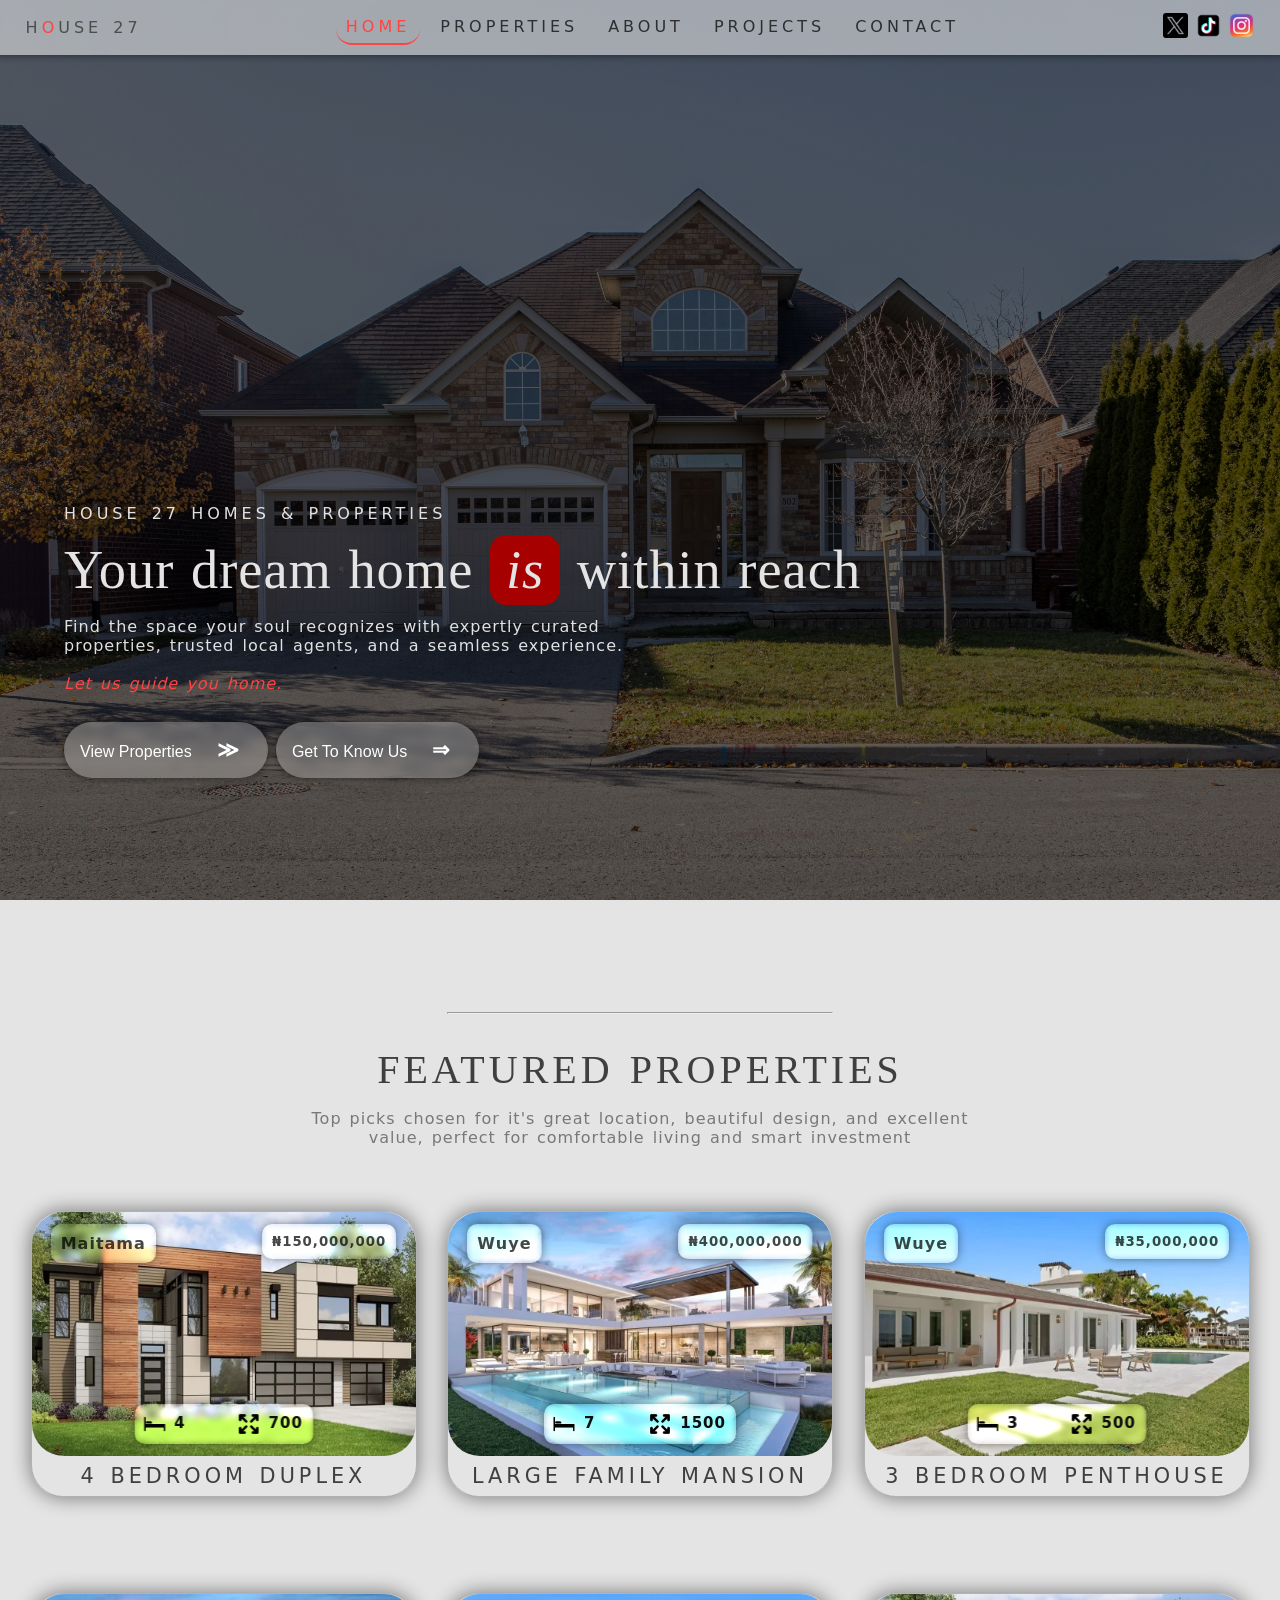
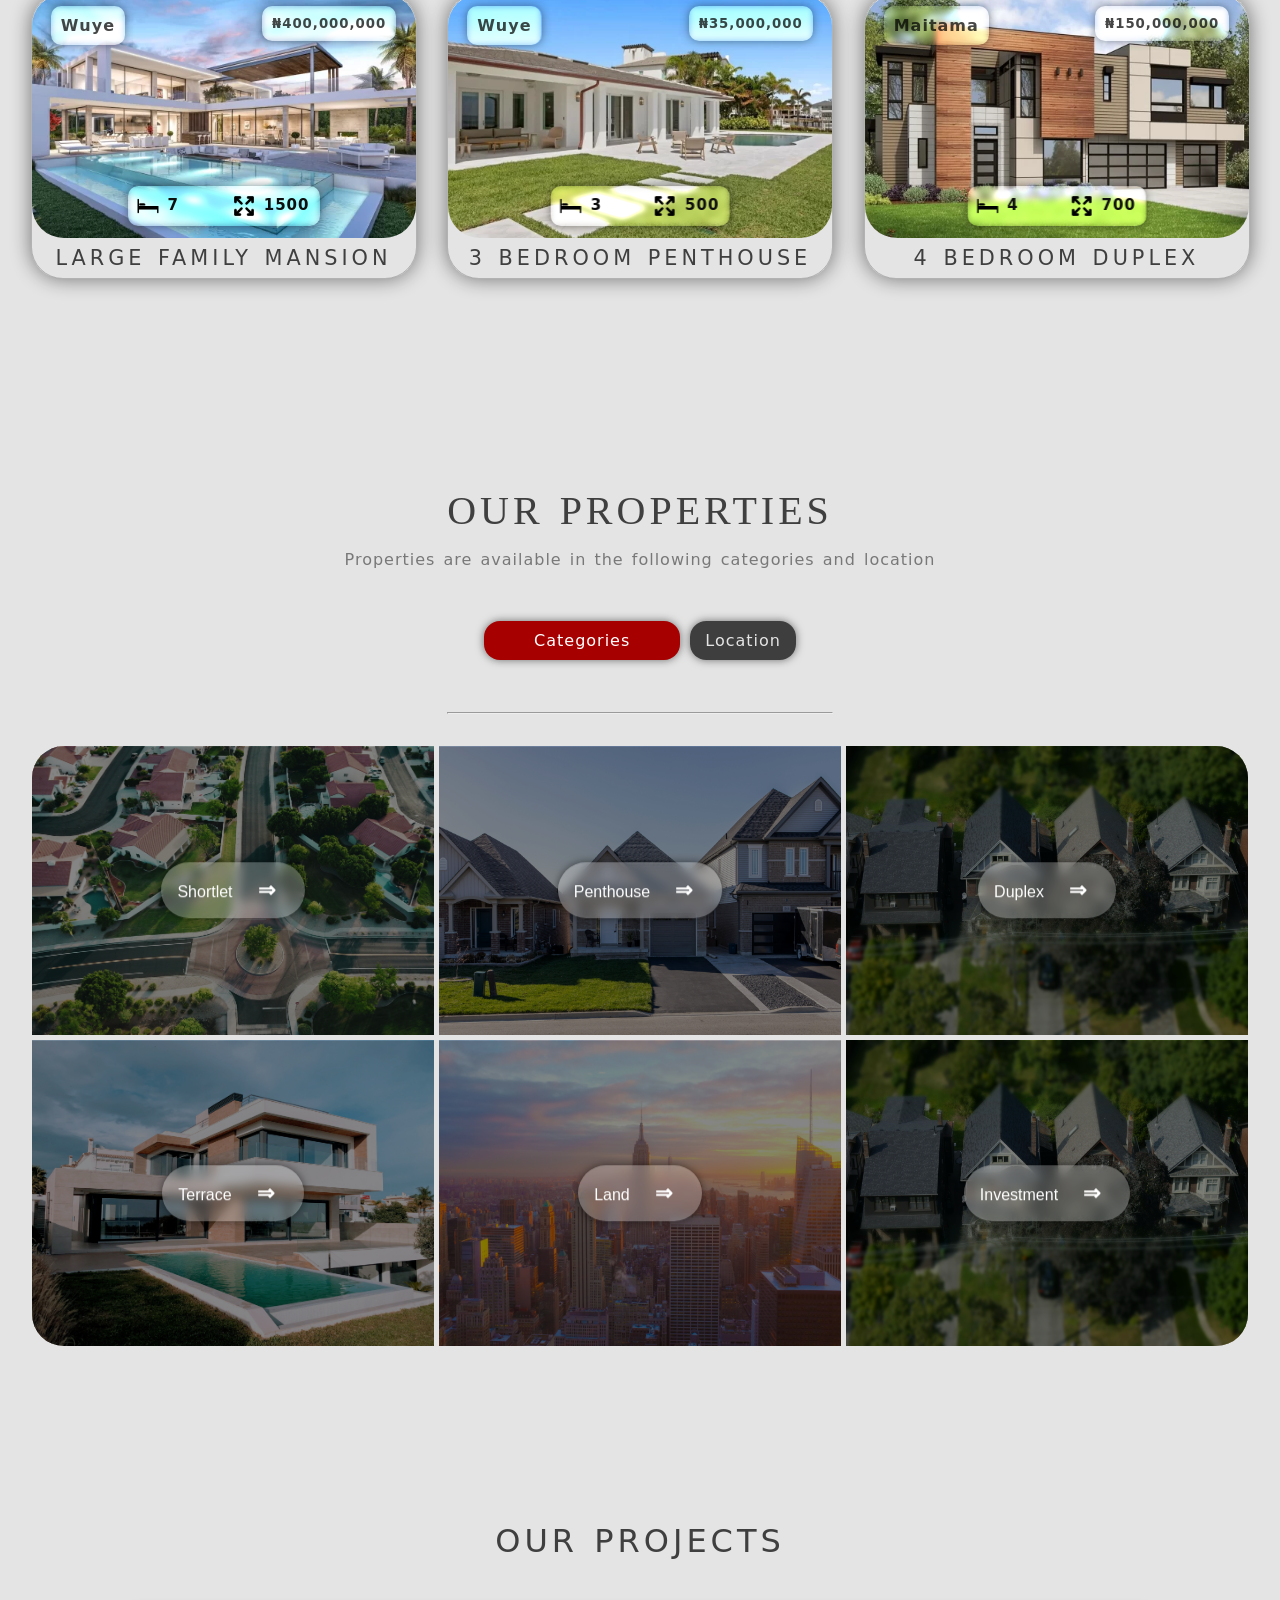
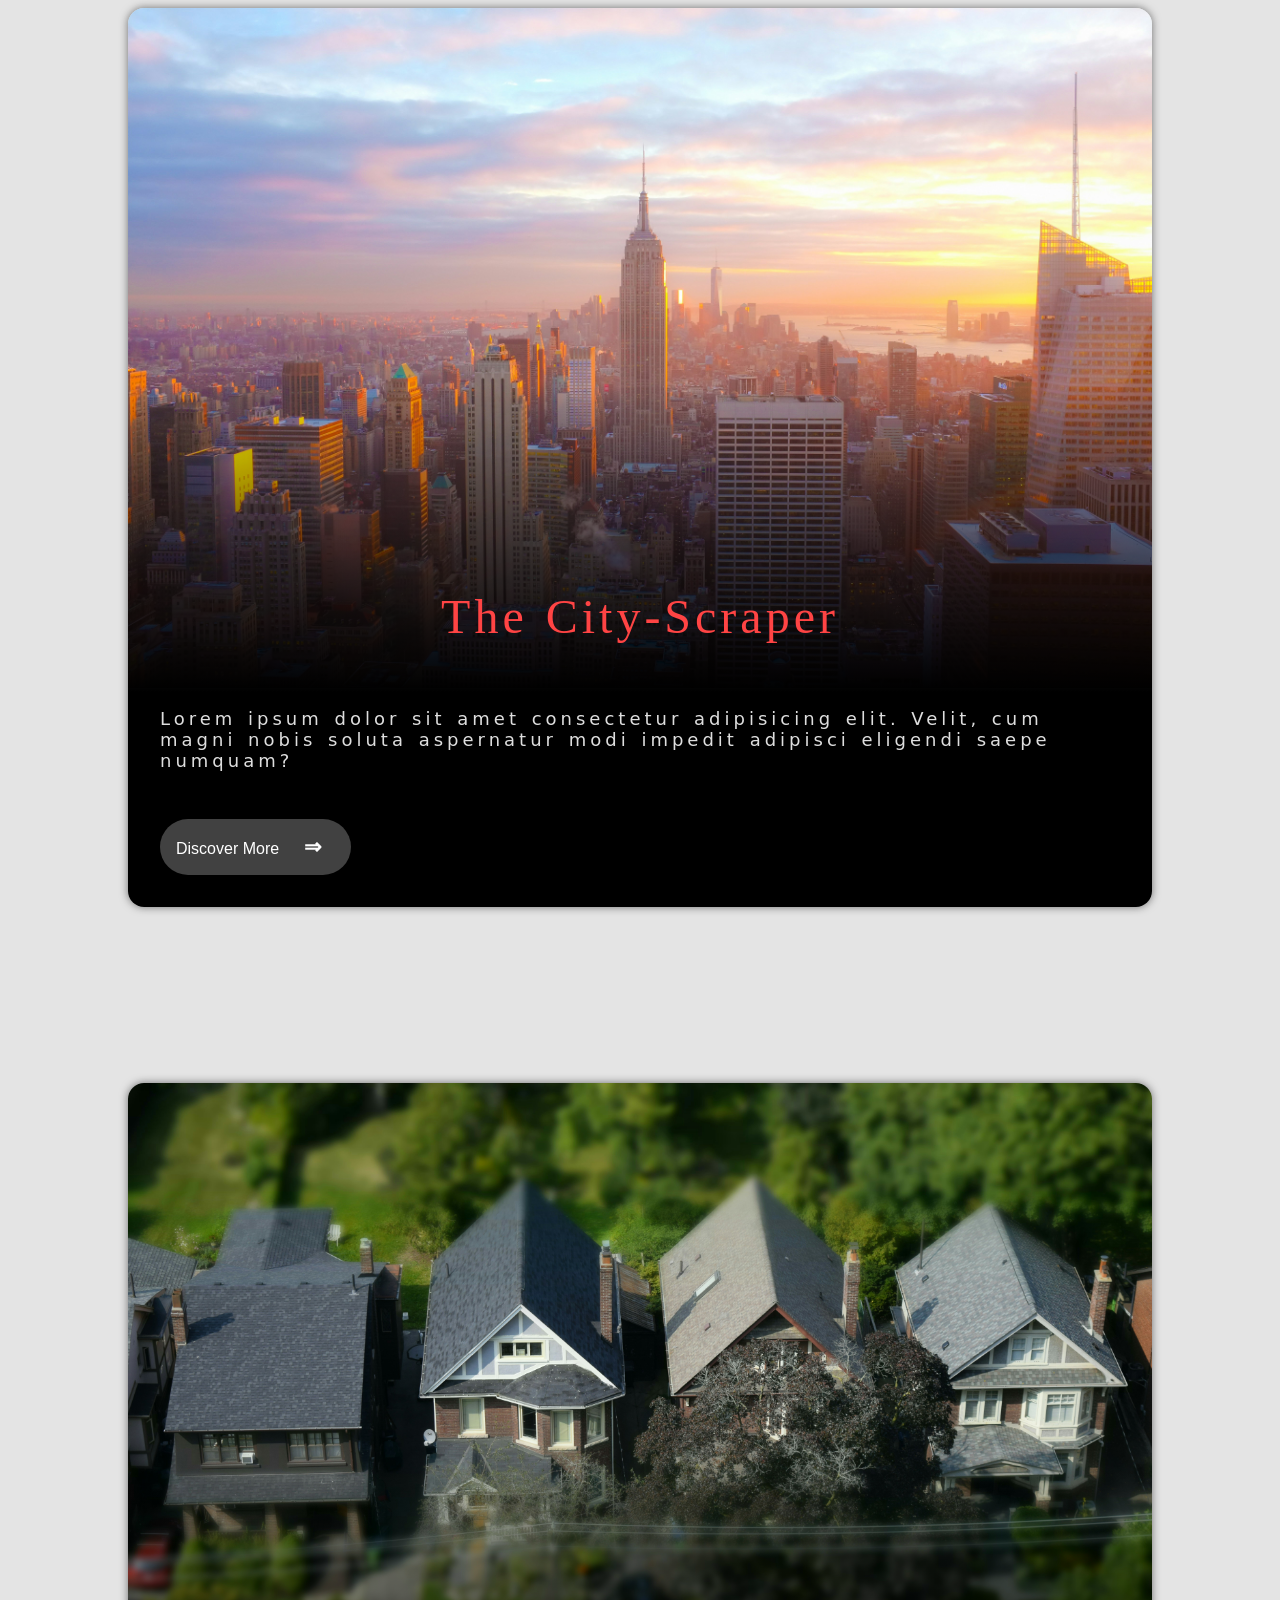
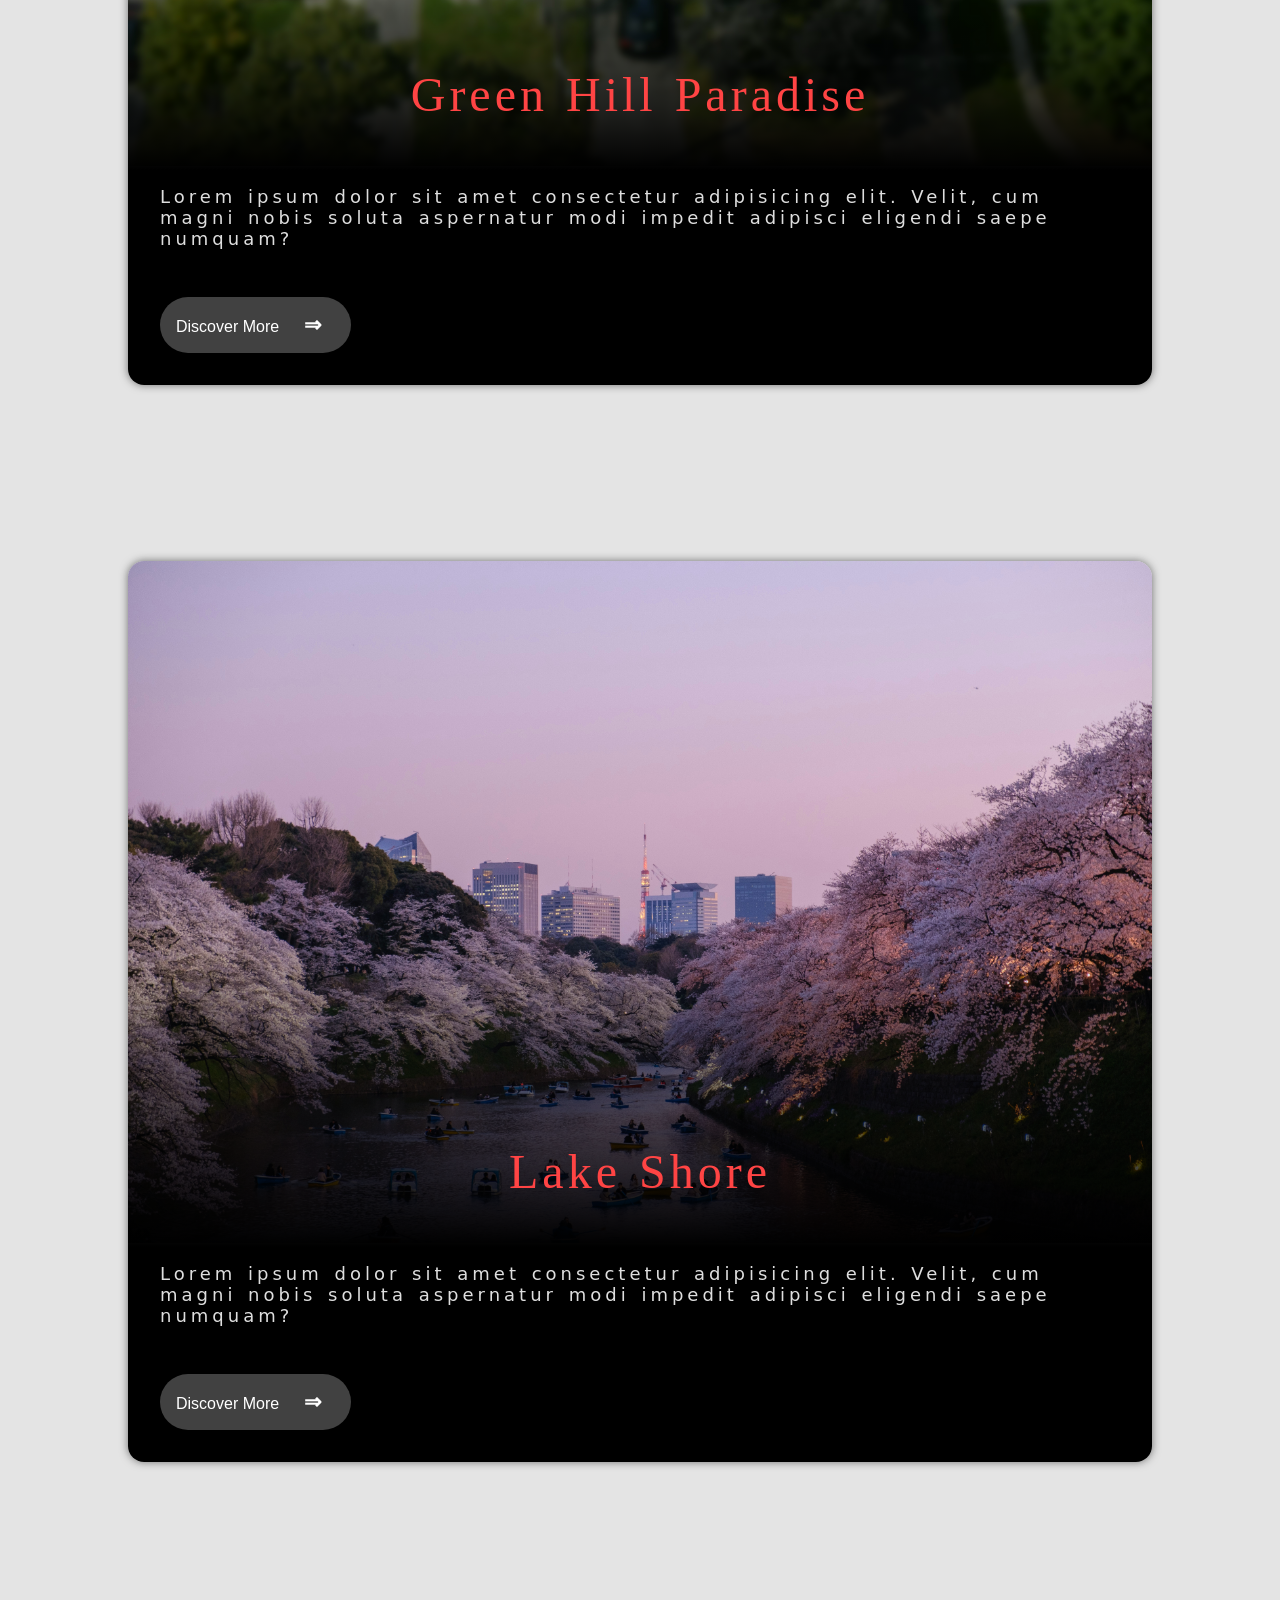
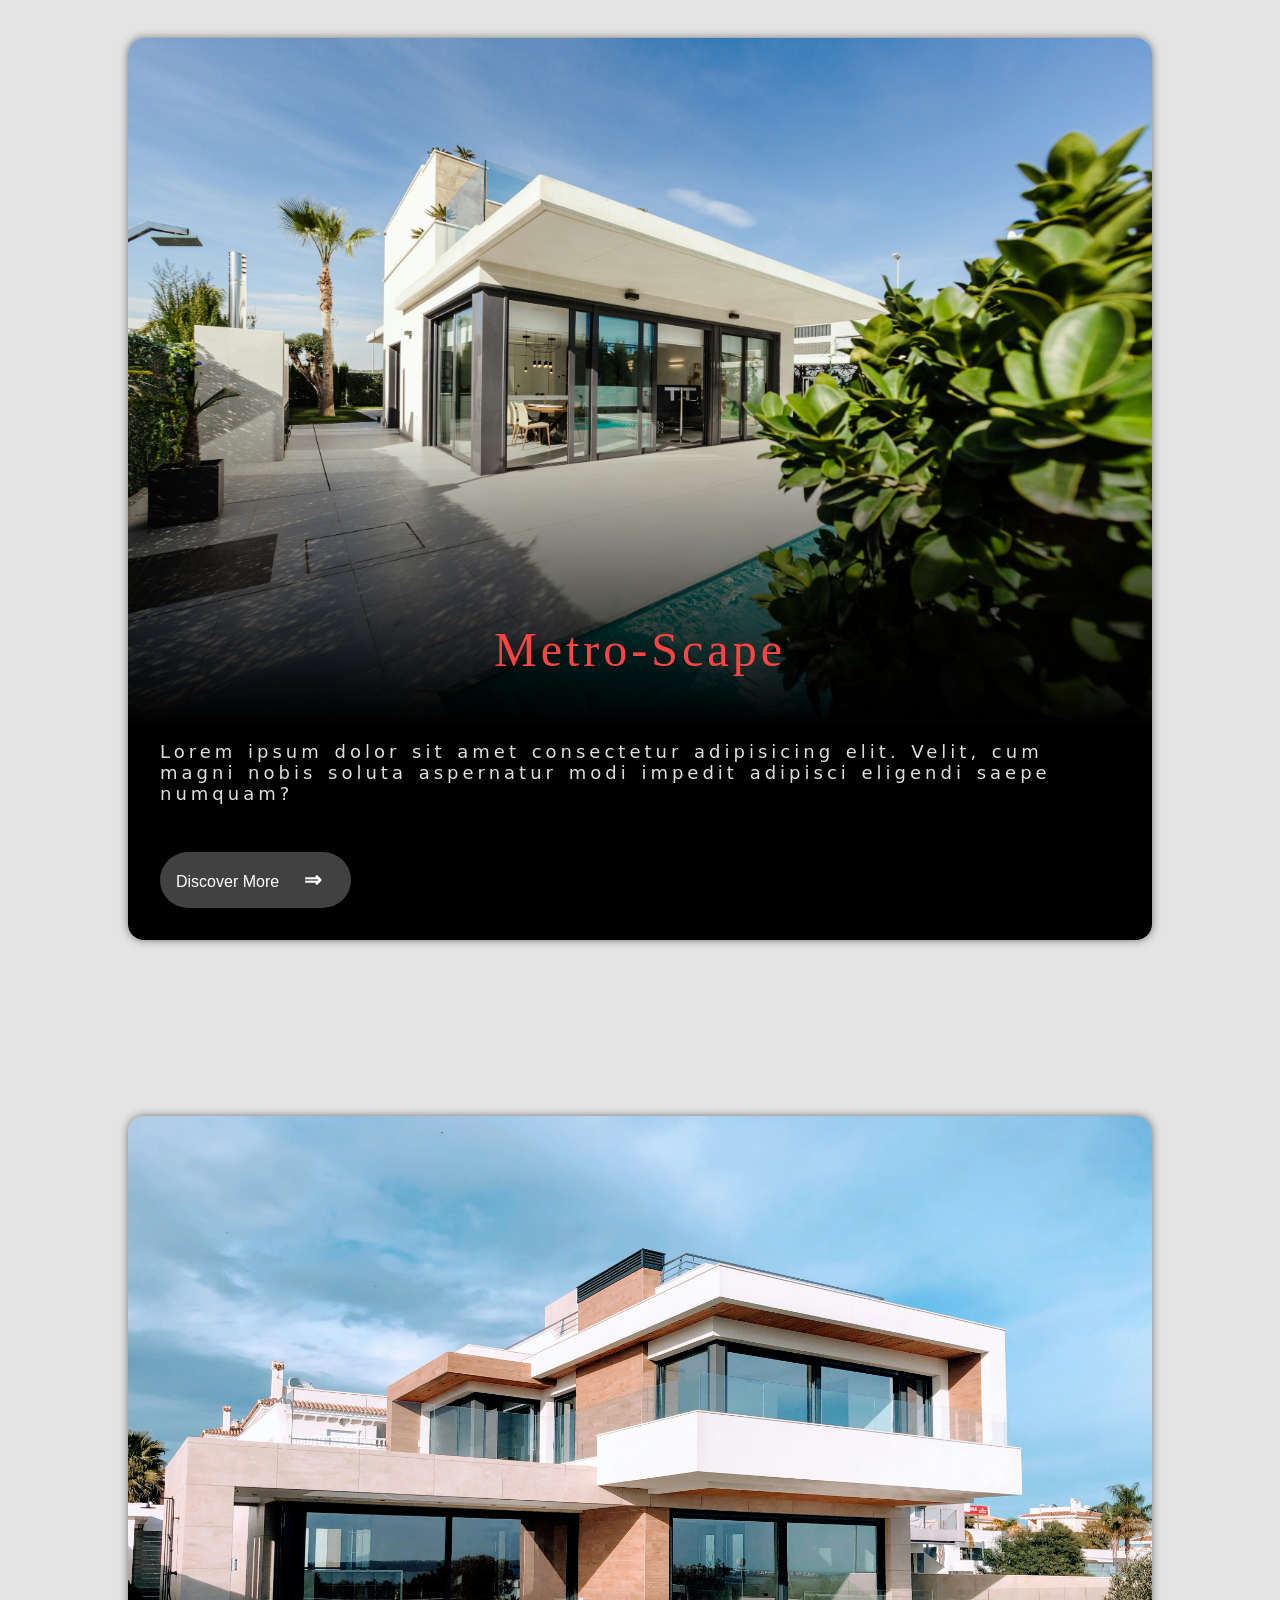
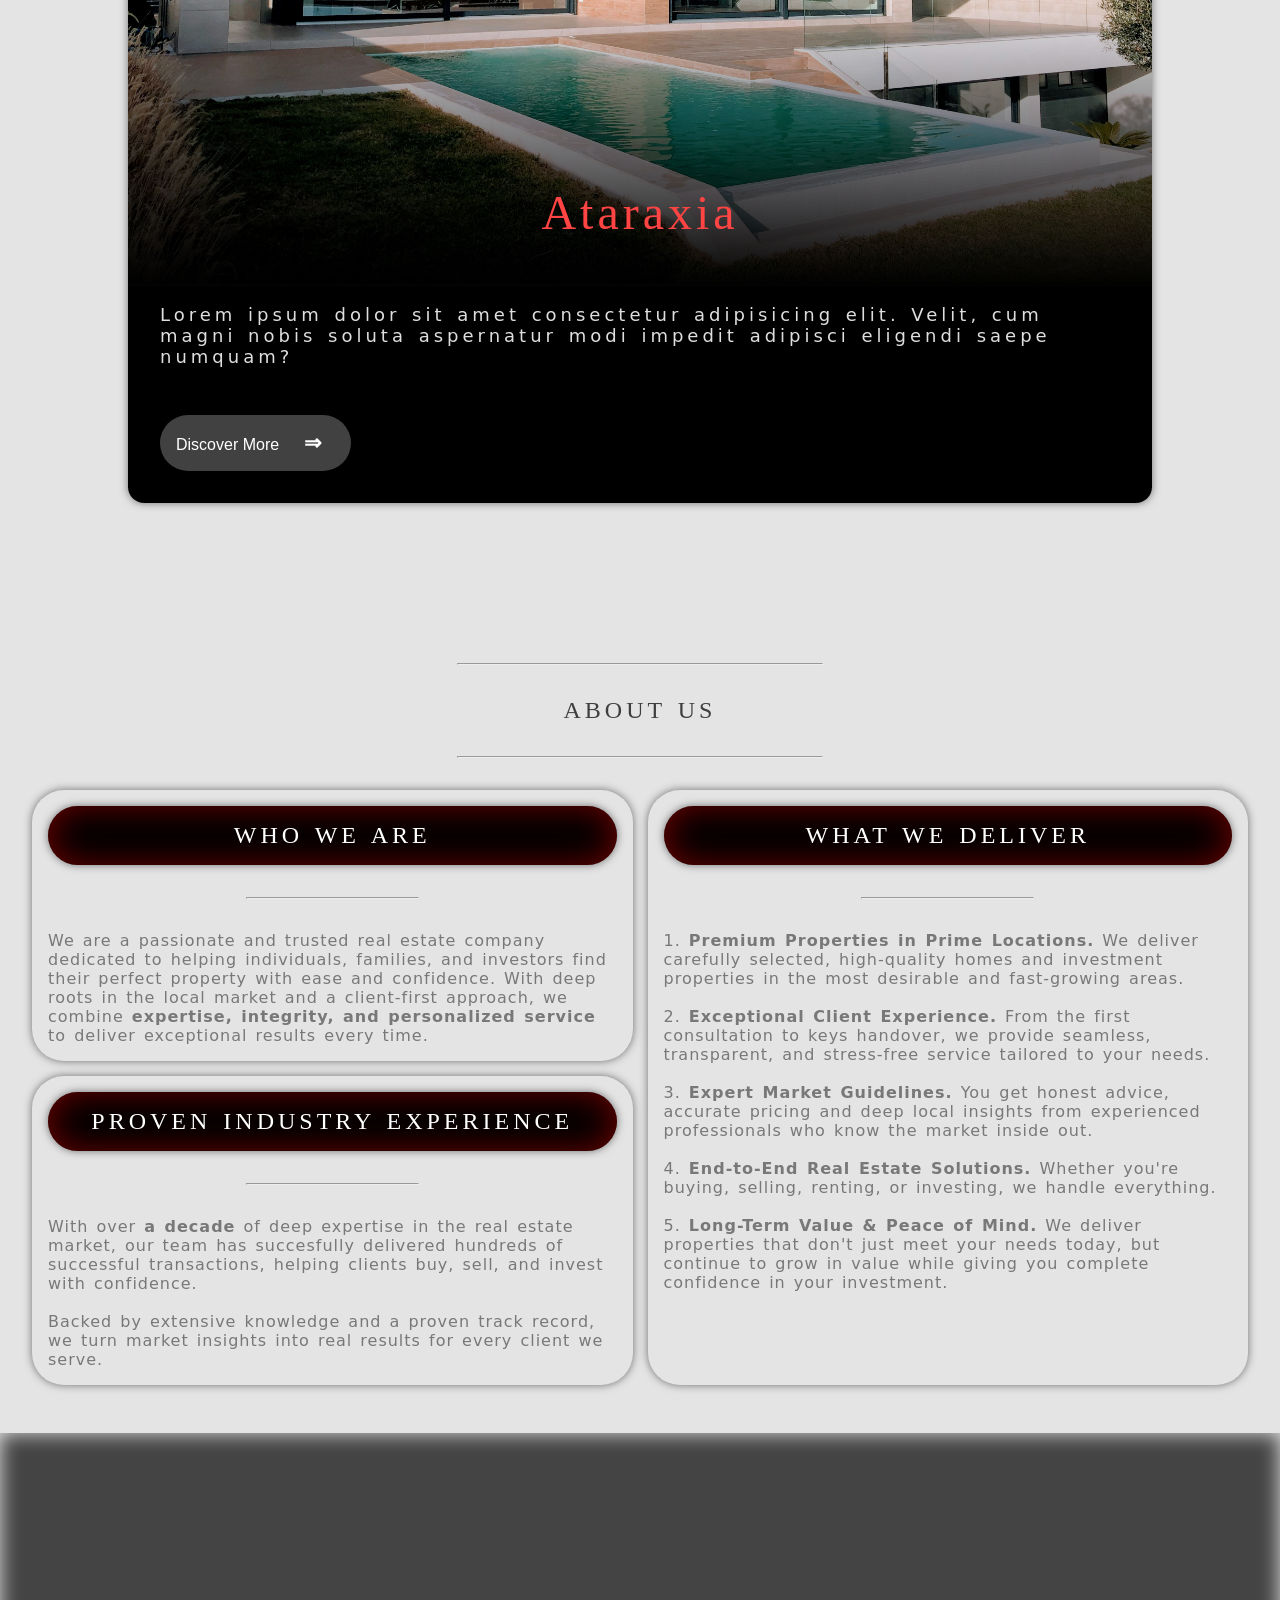
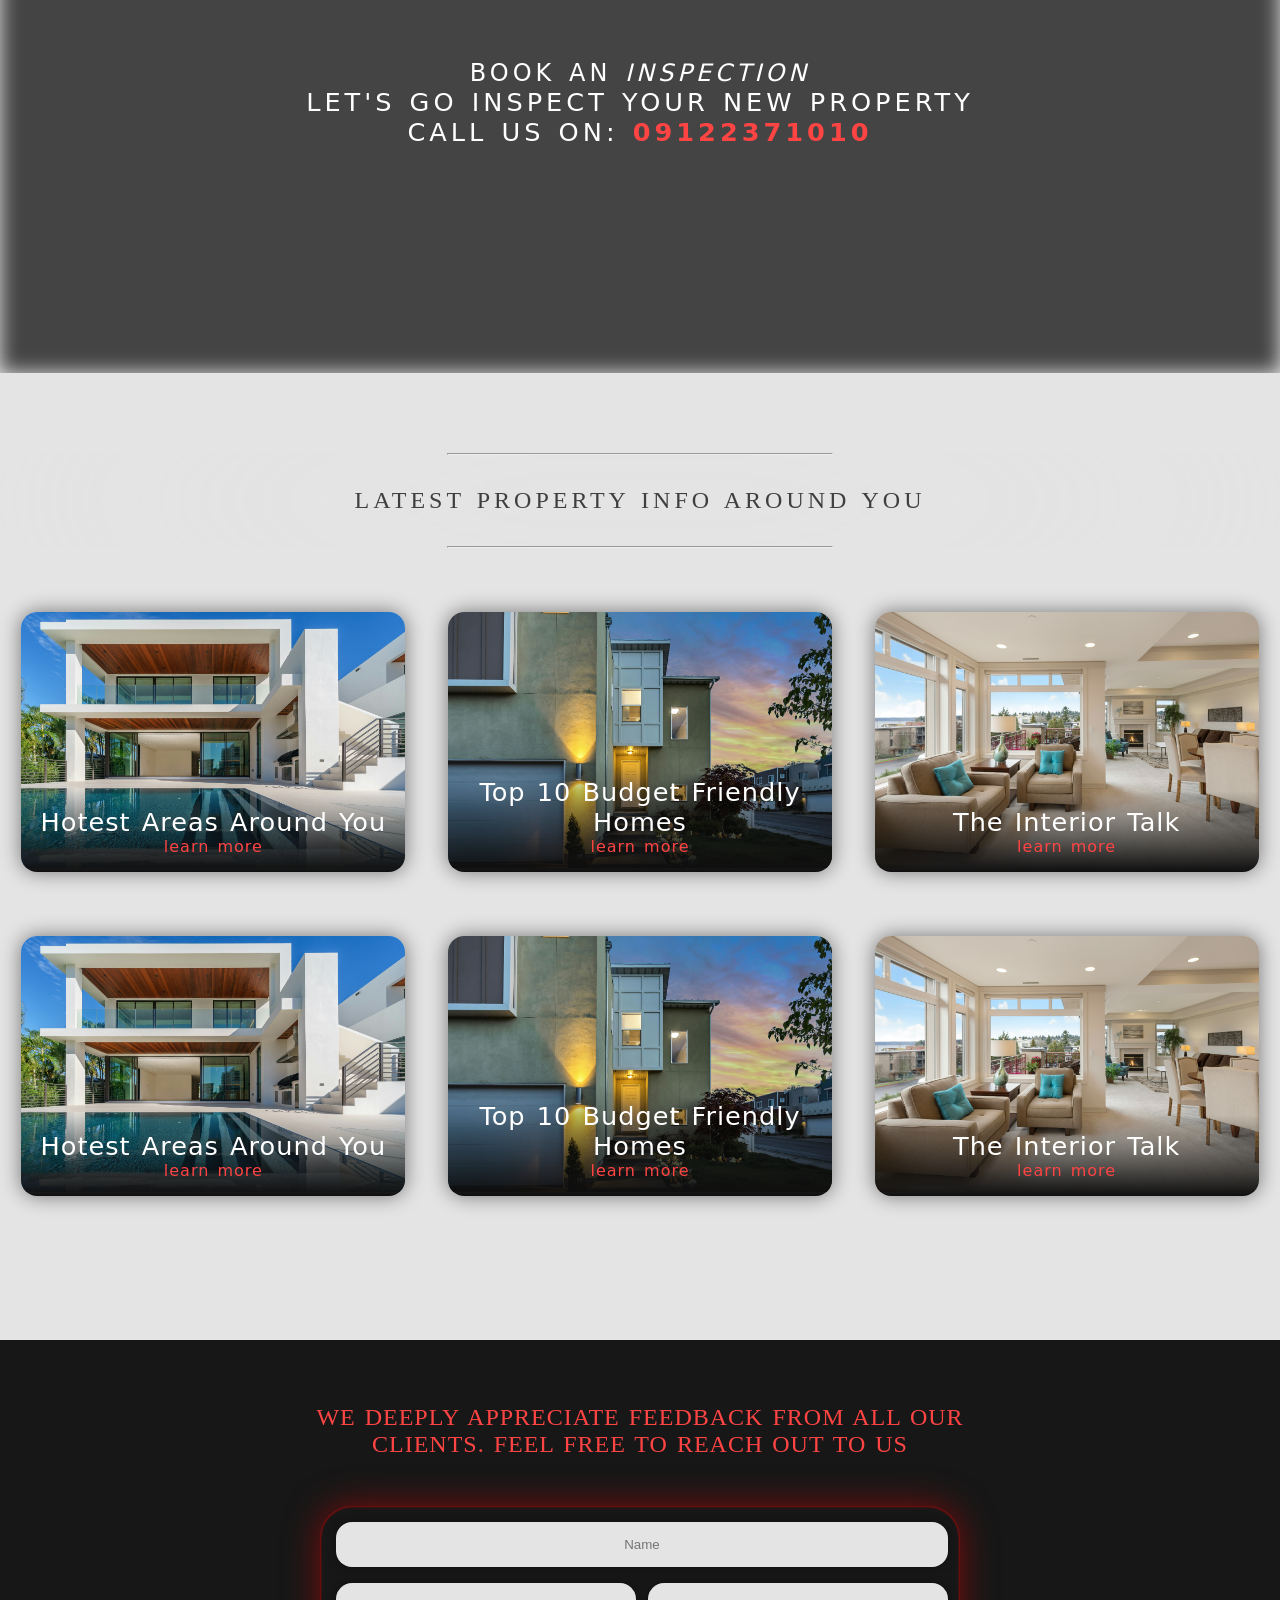
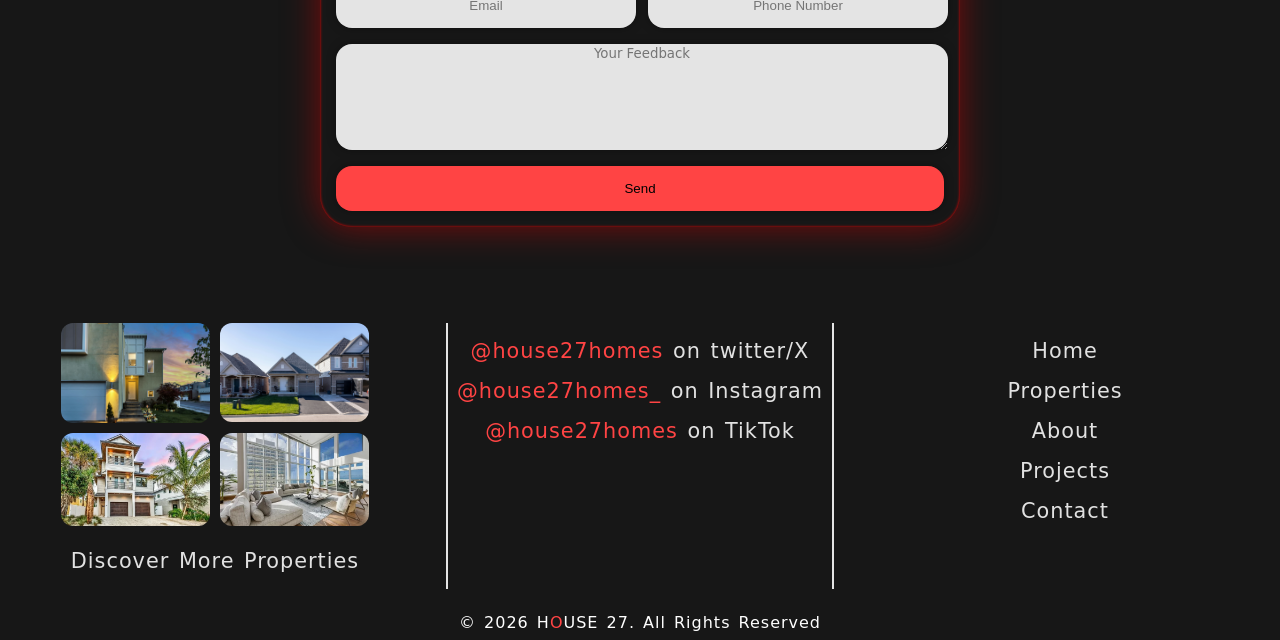
==== index.html @ d9ebe6f1 "About to update full properties" ====
﻿<!DOCTYPE html>
<html lang="en">
<head>
    <meta charset="UTF-8">
    <meta name="viewport" content="width=device-width, initial-scale=1.0">
    <title>Home - House 27</title>
    <link rel="stylesheet" href="src/portrait.css">
    <link rel="stylesheet" href="src/landscape.css">
    <link rel="stylesheet" href="src/animation.css">

     <!-- meta cards  -->
     
    <link rel="apple-touch-icon" href="public/logo.PNG">
    <link rel="shortcut icon" href="public/logo.PNG" type="image/x-icon">
    <link rel="icon" href="public/logo.PNG" type="image/x-icon">
    <meta name="Descrition" content="Real Estate. We Buy ¦ We Sell ¦ We Build">
    <meta name="robots" content="index, follow">
    <meta name="theme" content="#e6e6e6">
    <meta name="keywords" content="House 27, Apartment, Real Estate, Shortlets, Properties Designer, Land, Listing, Real Estate Agency">

     <!-- meta card  -->
    <meta property="og:title" content="House 27">
    <meta property="og:description" content="Real Estate. We Buy ¦ We Sell ¦ We Build">
    <meta property="og:image" content="public/logo.PNG">
    <meta property="og:type" content="website">

     <!-- twitter card  -->
    <meta name="twitter:card" content="public/header.JPG">
    <meta name="twitter:title" content="House 27">
    <meta name="twitter:description" content="Real Estate. We Buy ¦ We Sell ¦ We Build">
    <meta name="twitter:image" content="public/tab-img.PNG">
    <meta name="twitter:creator" content="@House27homes">
</head>
<body>
    <section class="navigation">
        <div class="header">
            <div class="name"></div>
            <div class="container">
                <div class="menu">
                    <a href="https://x.com/House27homes"><img src="public/icons/twitter.png" alt=""></a>
                </div>
            </div>
            <div class="container">
                <div class="menu">
                    <a href="https://tiktok.com/House27homes"><img src="public/icons/tiktok.png" alt=""></a>
                </div>
            </div>
            <div class="container">
                <div class="menu">
                    <a href="https://instagram.com/House27homes"><img src="public/icons/instagram.png" alt=""></a>
                </div>
            </div>
            <div class="container">
                <div class="menu" id="ham-menu">
                    <span></span>
                    <span></span>
                    <span></span>
                    <span></span>
                </div>
            </div>
            <div class="navbar">
                <li id="main"><p>Home</p></li>
                <a href="properties.html">
                    <li><p>Properties</p></li>
                </a>
                <a href="about.html">
                    <li><p>About</p></li>
                </a>
                <a href="projects.html">
                    <li><p>Projects</p></li>
                </a>
                <a href="contact.html">
                    <li><p>Contact</p></li>
                </a>
            </div>
            <div class="link">
                <a href="https://x.com/House27homes"><img src="public/icons/twitter.png" alt=""></a>
                <a href="https://tiktok.com/House27homes"><img src="public/icons/tiktok.png" alt=""></a>
                <a href="https://instagram.com/House27homes"><img src="public/icons/instagram.png" alt=""></a>
            </div>
        </div>
        <div class="open-menu" id="full-menu">
            <div class="pages">
                <li id="main"><p>Home</p></li>
                <a href="properties.html">
                    <li><p>Properties</p></li>
                </a>
                <a href="about.html">
                    <li><p>About</p></li>
                </a>
                <a href="projects.html">
                    <li><p>Projects</p></li>
                </a>
                <a href="contact.html">
                    <li><p>Contact</p></li>
                </a>
            </div>
        </div>
    </section>

    <section id="hero">
        <div class="home">
            <p class="capital">House 27 Homes & Properties</p>
            <h1>Your dream home <em>is</em> within reach</h1>
            <p>Find the space your soul recognizes with expertly curated properties, trusted local agents, and a seamless experience.</p> <br>
            <p><i><rd>Let us guide you home.</rd></i></p>
            <br>
            <a href="properties.html">
                <button class="primary">
                    View Properties
                    <div class="icon">
                        &NestedGreaterGreater;
                    </div>
                </button>
            </a>
            <a href="about.html">
                <button class="primary">
                    Get To Know Us
                    <div class="icon">
                        &DoubleRightArrow;
                    </div>
                </button>
            </a>
        </div>
        <div class="overlay"></div>
    </section>

    <section class="options">
        <hr>
        <h1 class="capital" style="text-align: center;">Featured properties</h1>
        <p style="text-align: center; max-width: 700px; margin: 1rem auto">Top picks chosen for it's great location, beautiful design, and excellent value, perfect for comfortable living and smart investment</p>
        <div class="results active">
            
            <div class="showcase" data-location="maitama" data-category="duplex">
                <div class="image">
                    <img src="public/images/11.2-525x328.webp" alt="">
                    <div class="float">Maitama</div>
                    <h5 class="price">₦150,000,000</h5>
                    <div class="icons">
                        <div id="room">
                            <img src="public/icons/furniture.png" alt=""><p>4</p>
                        </div>
                        <div id="size">
                            <img src="public/icons/full-screen.png" alt=""><p>700</p>
                        </div>
                    </div>
                </div>
                <div class="description">
                    <h4>4 Bedroom Duplex</h4>
                </div>
            </div>
             
            <div class="showcase" data-location="wuye" data-category="terrace">
                <div class="image">
                    <img src="public/images/villa-1900-525x328.webp" alt="">
                    <div class="float">Wuye</div>
                    <h5 class="price">₦400,000,000</h5>
                    <div class="icons">
                        <div id="room">
                            <img src="public/icons/furniture.png" alt=""><p>7</p>
                        </div>
                        <div id="size">
                            <img src="public/icons/full-screen.png" alt=""><p>1500</p>
                        </div>
                    </div>
                </div>
                <div class="description">
                    <h4>Large family mansion</h4>
                </div>
            </div>
             
            <div class="showcase" data-location="wuye" data-category="shortlet">
                <div class="image">
                    <img src="public/images/3-525x328.webp" alt="">
                    <div class="float">Wuye</div>
                    <h5 class="price">₦35,000,000</h5>
                    <div class="icons">
                        <div id="room">
                            <img src="public/icons/furniture.png" alt=""><p>3</p>
                        </div>
                        <div id="size">
                            <img src="public/icons/full-screen.png" alt=""><p>500</p>
                        </div>
                    </div>
                </div>
                <div class="description">
                    <h4>3 Bedroom Penthouse</h4>
                </div>
            </div>
             
            <div class="showcase" data-location="wuye" data-category="terrace">
                <div class="image">
                    <img src="public/images/villa-1900-525x328.webp" alt="">
                    <div class="float">Wuye</div>
                    <h5 class="price">₦400,000,000</h5>
                    <div class="icons">
                        <div id="room">
                            <img src="public/icons/furniture.png" alt=""><p>7</p>
                        </div>
                        <div id="size">
                            <img src="public/icons/full-screen.png" alt=""><p>1500</p>
                        </div>
                    </div>
                </div>
                <div class="description">
                    <h4>Large family mansion</h4>
                </div>
            </div>
             
            <div class="showcase" data-location="wuye" data-category="shortlet">
                <div class="image">
                    <img src="public/images/3-525x328.webp" alt="">
                    <div class="float">Wuye</div>
                    <h5 class="price">₦35,000,000</h5>
                    <div class="icons">
                        <div id="room">
                            <img src="public/icons/furniture.png" alt=""><p>3</p>
                        </div>
                        <div id="size">
                            <img src="public/icons/full-screen.png" alt=""><p>500</p>
                        </div>
                    </div>
                </div>
                <div class="description">
                    <h4>3 Bedroom Penthouse</h4>
                </div>
            </div>
            
            <div class="showcase" data-location="maitama" data-category="duplex">
                <div class="image">
                    <img src="public/images/11.2-525x328.webp" alt="">
                    <div class="float">Maitama</div>
                    <h5 class="price">₦150,000,000</h5>
                    <div class="icons">
                        <div id="room">
                            <img src="public/icons/furniture.png" alt=""><p>4</p>
                        </div>
                        <div id="size">
                            <img src="public/icons/full-screen.png" alt=""><p>700</p>
                        </div>
                    </div>
                </div>
                <div class="description">
                    <h4>4 Bedroom Duplex</h4>
                </div>
            </div>
            
        </div>
    </section>

    <section class="options">
        <h1 id="filter" class="capital middle"></h1>
        <p style="text-align: center; max-width: 700px; margin: 1rem auto">Properties are available in the following categories and location</p>
        <div class="list">
            <li id="filter1">Categories</li>
            <li id="filter2">Location</li>
        </div>
        <hr>
        
        <div class="results" id="categories">
        <div class="grid-container">
            
            <div class="grid h" id="img-1" data-filter-type="category" data-filter-value="shortlet">
                <div class="info">
                    <img src="public/images/neighborhood.JPG" alt="">
                    <div class="interactions">
                        <button class="primary">
                            Shortlet
                            <div class="icon">
                                &DoubleRightArrow;
                            </div>
                        </button>
                    </div>
                </div>
            </div>
            
            <div class="grid m" id="img-2" data-filter-type="category" data-filter-value="penthouse">
                <div class="info">
                    <img src="public/images/street.jpg" alt="">
                    <div class="interactions">
                        <button class="primary">
                            Penthouse
                            <div class="icon">
                                &DoubleRightArrow;
                            </div>
                        </button>
                    </div>
                </div>
            </div>
            
            <div class="grid a" id="img-3" data-filter-type="category" data-filter-value="duplex">
                <div class="info">
                    <img src="public/images/hero-2.jpg" alt="">
                    <div class="interactions">
                        <button class="primary">
                            Duplex
                            <div class="icon">
                                &DoubleRightArrow;
                            </div>
                        </button>
                    </div>
                </div>
            </div>
            
            <div class="grid a2" id="img-4" data-filter-type="category" data-filter-value="terrace">
                <div class="info">
                    <img src="public/images/terrace.JPG" alt="">
                    <div class="interactions">
                        <button class="primary">
                            Terrace
                            <div class="icon">
                                &DoubleRightArrow;
                            </div>
                        </button>
                    </div>
                </div>
            </div>

            <div class="grid n" id="img-5" data-filter-type="category" data-filter-value="land">
                <div class="info">
                    <img src="public/images/sunset.jpg" alt="">
                    <div class="interactions">
                        <button class="primary">
                            Land
                            <div class="icon">
                                &DoubleRightArrow;
                            </div>
                        </button>
                    </div>
                </div>
            </div>

            <div class="grid f" id="img-6" data-filter-type="category"data-filter-value="investment">
                <div class="info">
                    <img src="public/images/hero-2.jpg" alt="">
                    <div class="interactions">
                        <button class="primary">
                            Investment
                            <div class="icon">
                                &DoubleRightArrow;
                            </div>
                        </button>
                    </div>
                </div>
            </div>
            </a>
        </div>
        </div>

        <div class="results" id="location">

            <div class="showcase" data-filter-type="location" data-filter-value="maitama">
                <div class="image">
                    <img src="public/images/10-525x328.webp" alt="">
                </div>
                <div class="description">
                    <h2>Maitama</h2>
                </div>
            </div>

            <div class="showcase" data-filter-type="location" data-filter-value="wuye">
                <div class="image">
                    <img src="public/images/3-525x328.webp" alt="">
                </div>
                <div class="description">
                    <h2>Wuye</h2>
                </div>
            </div>

            <div class="showcase" data-filter-type="location" data-filter-value="jabi">
                <div class="image">
                    <img src="public/images/7-525x328.webp" alt="">
                </div>
                <div class="description">
                    <h2>Jabi</h2>
                </div>
            </div>

            <div class="showcase" data-filter-type="location" data-filter-value="apo">
                <div class="image">
                    <img src="public/images/9-525x328.webp" alt="">
                </div>
                <div class="description">
                    <h2>Apo</h2>
                </div>
            </div>

            <div class="showcase" data-filter-type="location" data-filter-value="karasana">
                <div class="image">
                    <img src="public/images/building-teracce-525x328.webp" alt="">
                </div>
                <div class="description">
                    <h2>Karasana</h2>
                </div>
            </div>
            
            <div class="showcase" data-filter-type="location" data-filter-value="kuje">
                <div class="image">
                    <img src="public/images/9.0-525x328.webp" alt="">
                </div>
                <div class="description">
                    <h2>Kuje</h2>
                </div>
            </div>
        </div>
    </section>
    
    <section class="brief">
        <h3 class="capital">Our Projects</h3>
        <div class="brief-of-cards">
            <div class="brief-card">
                <div class="brief-img">
                    <img src="public/images/sunset.jpg" alt="">
                    <div class="brief-name">
                        <h1>The City-Scraper</h1>
                    </div>
                </div>
                <div class="brief-text">
                    <p>
                        Lorem ipsum dolor sit amet consectetur adipisicing elit. Velit, cum magni nobis soluta aspernatur modi impedit adipisci eligendi saepe numquam?
                    </p>
                    <a href="projects.html#pr1">
                        <button class="primary">
                            Discover More
                            <div class="icon">
                                &DoubleRightArrow;
                            </div>
                        </button>
                    </a>
                </div>
            </div>
            <div class="brief-card">
                <div class="brief-img">
                    <img src="public/images/hero-2.jpg" alt="">
                    <div class="brief-name">
                        <h1>Green Hill Paradise</h1>
                    </div>
                </div>
                <div class="brief-text">
                    <p>
                        Lorem ipsum dolor sit amet consectetur adipisicing elit. Velit, cum magni nobis soluta aspernatur modi impedit adipisci eligendi saepe numquam?
                    </p>
                    <a href="projects.html#pr2">
                        <button class="primary">
                            Discover More
                            <div class="icon">
                                &DoubleRightArrow;
                            </div>
                        </button>
                    </a>
                </div>
            </div>
            <div class="brief-card">
                <div class="brief-img">
                    <img src="public/images/shore.jpg" alt="">
                    <div class="brief-name">
                        <h1>Lake Shore</h1>
                    </div>
                </div>
                <div class="brief-text">
                    <p>
                        Lorem ipsum dolor sit amet consectetur adipisicing elit. Velit, cum magni nobis soluta aspernatur modi impedit adipisci eligendi saepe numquam?
                    </p>
                    <a href="projects.html#pr3">
                        <button class="primary">
                            Discover More
                            <div class="icon">
                                &DoubleRightArrow;
                            </div>
                        </button>
                    </a>
                </div>
            </div>
            <div class="brief-card">
                <div class="brief-img">
                    <img src="public/images/white.jpg" alt="">
                    <div class="brief-name">
                        <h1>Metro-Scape</h1>
                    </div>
                </div>
                <div class="brief-text">
                    <p>
                        Lorem ipsum dolor sit amet consectetur adipisicing elit. Velit, cum magni nobis soluta aspernatur modi impedit adipisci eligendi saepe numquam?
                    </p>
                    <a href="projects.html#pr4">
                        <button class="primary">
                            Discover More
                            <div class="icon">
                                &DoubleRightArrow;
                            </div>
                        </button>
                    </a>
                </div>
            </div>
            <div class="brief-card">
                <div class="brief-img">
                    <img src="public/images/terrace.JPG" alt="">
                    <div class="brief-name">
                        <h1>Ataraxia</h1>
                    </div>
                </div>
                <div class="brief-text">
                    <p>
                        Lorem ipsum dolor sit amet consectetur adipisicing elit. Velit, cum magni nobis soluta aspernatur modi impedit adipisci eligendi saepe numquam?
                    </p>
                    <a href="projects.html#pr5">
                        <button class="primary">
                            Discover More
                            <div class="icon">
                                &DoubleRightArrow;
                            </div>
                        </button>
                    </a>
                </div>
            </div>
        </div>
    </section>
    
    <section class="about">
        <hr>
        <h1 class="capital middle">About Us</h1>
        <hr>
        <div class="text">
            <div class="head">
                <h1 class="capital">Who We Are</h1> <hr>
                <p>
                    We are a passionate and trusted real estate company dedicated to helping individuals, families, and investors find their perfect property with ease and confidence. With deep roots in the local market and a client-first approach, we combine <strong>expertise, integrity, and personalized service</strong> to deliver exceptional results every time.
                </p>
            </div>
            <div class="foot">
                <h1 class="capital">Proven Industry Experience</h1> <hr>
                <p>
                    With over <strong>a decade</strong> of deep expertise in the real estate market, our team has succesfully delivered hundreds of successful transactions, helping clients buy, sell, and invest with confidence. <br><br> Backed by extensive knowledge and a proven track record, we turn market insights into real results for every client we serve.
                </p>
            </div>
            <div class="side">
                <h1 class="capital">What We Deliver</h1> <hr>
                <p>
                    1. <strong>Premium Properties in Prime Locations.</strong> We deliver carefully selected, high-quality homes and investment properties in the most desirable and fast-growing areas. <br><br> 
                    2. <strong>Exceptional Client Experience.</strong> From the first consultation to keys handover, we provide seamless, transparent, and stress-free service tailored to your needs. <br><br>
                    3. <strong>Expert Market Guidelines.</strong> You get honest advice, accurate pricing and deep local insights from experienced professionals who know the market inside out. <br><br>
                    4. <strong>End-to-End Real Estate Solutions.</strong> Whether you're buying, selling, renting, or investing, we handle everything. <br><br>
                    5. <strong>Long-Term Value & Peace of Mind.</strong> We deliver properties that don't just meet your needs today, but continue to grow in value while giving you complete confidence in your investment.
                </p>
            </div>
        </div>
    </section>

    <section class="inspection">
        <div class="writing">
            <h1 class="capital light">Book an <i>inspection</i></h1>
            <h4 class="capital light">
                Let's go inspect your new property
            </h4>
            <h4>
                <a href="tel:+2349122371010">
                    <h4 class="capital light">Call us on: <b><rd>09122371010</rd></b></h4>
                </a>
            </h4>
        </div>
    </section>

    <section class="blog">
        <h1 class="capital middle">
            <hr>Latest property info around you<hr>
        </h1>
        <div class="b-of-card">
            <div class="b-card">
                <div class="b-img">
                    <img src="public/images/terrace-2.JPG" alt="">
                    <div class="b-text">
                        <h4>Hotest Areas Around You</h4>
                        <a href=""><rd>learn more</rd></a>
                    </div>
                </div>
            </div>
            <div class="b-card">
                <div class="b-img">
                    <img src="public/images/terrace-n.JPG" alt="">
                    <div class="b-text">
                        <h4>Top 10 Budget Friendly Homes</h4>
                        <a href=""><rd>learn more</rd></a>
                    </div>
                </div>
            </div>
            <div class="b-card">
                <div class="b-img">
                    <img src="public/images/living-room.JPG" alt="">
                    <div class="b-text">
                        <h4>The Interior Talk</h4>
                        <a href=""><rd>learn more</rd></a>
                    </div>
                </div>
            </div>
            <div class="b-card">
                <div class="b-img">
                    <img src="public/images/terrace-2.JPG" alt="">
                    <div class="b-text">
                        <h4>Hotest Areas Around You</h4>
                        <a href=""><rd>learn more</rd></a>
                    </div>
                </div>
            </div>
            <div class="b-card">
                <div class="b-img">
                    <img src="public/images/terrace-n.JPG" alt="">
                    <div class="b-text">
                        <h4>Top 10 Budget Friendly Homes</h4>
                        <a href=""><rd>learn more</rd></a>
                    </div>
                </div>
            </div>
            <div class="b-card">
                <div class="b-img">
                    <img src="public/images/living-room.JPG" alt="">
                    <div class="b-text">
                        <h4>The Interior Talk</h4>
                        <a href=""><rd>learn more</rd></a>
                    </div>
                </div>
            </div>
        </div>
    </section>

    <section class="footer">
        <div class="overlay-3">
            <h1 class="capital">We deeply appreciate feedback from all our clients. feel free to reach out to us</h1>
        <div class="form">
            <div class="user-input">
                <input type="text" name="name" id="userName" placeholder="Name" required>
                <input type="email" name="email" id="userEmail" placeholder="Email" required>
                <input type="tel" name="" id="phoneNumber" placeholder="Phone Number" required>
                <textarea name="userMessage" id="message" placeholder="Your Feedback" required></textarea>
                <input type="submit" value="Send" id="submit">
            </div>
        </div>
       
        <div class="h-link"></div>
        <div class="c-name"></div>
        </div>
    </section>

    <script src="src/default.js"></script>
    <script src="src/options.js"></script>
</body>
</html>
---- src/portrait.css ----
html, body {
    margin: 0;
    padding: 0;
    font-family: system-ui, -apple-system, BlinkMacSystemFont, 'Segoe UI', Roboto, Oxygen, Ubuntu, Cantarell, 'Open Sans', 'Helvetica Neue', sans-serif;
    scrollbar-width: none;
    scroll-behavior: smooth;
    scrollbar-color: #ff4444;
    max-width: 4000px;
}

:root {
    --bg: #e4e4e4;
    --trans-bg: #ffffffda;
    --trans-bg-2: #ffffff5e;
    --linear-bg: linear-gradient(45deg, #ffffff67, #85858567);
    --primary: #fff;
    --primary-2: #002272;
    --primary-3: #006ab1;
    --primary-4: #b9e3ff;
    --secondary: #000000b9;
    --secondary-2: #1b1b1b;
    --secondary-3: #0e0e0e;
    --secondary-4: #4d4d4d;
    --tertiary: #a70000;
    --tertiary-2: #ff4444;
    --tertiary-3: #360000;
    --tertiary-4: #d600001e;
    --tertiary-5: #fac6c6;
    --text: #00000079;
    --faint: #00000041;
    --faint-2: #ffffff41;
    --text-2: #ffffffde;
    --border: 3rem;
    --border-line: 1px solid #00000038;
    --border-line-2: 1px solid #ff4444;
    --pad: 1rem;
    --b-pad: 2rem;
    --bdr: 1rem;
    --bdr-2: 2rem;
    --bdf: blur(5px) saturate(0%) brightness(120%);
    --bdf-2: blur(5px) /* saturate(0%) */ brightness(30%);
    --shadow: 0 0 20px #0000007e;
    --b-shadow: 0 0 35px #d6000085;
    --i-shadow: inset 0 0 3px #f00;
    --i-shadow-2: inset 0 0 10px #f00;
    --s-shadow: 0px 0px 8px #00000085;
    --trans: all 0.3s ease;
    --cb-trans: all 0.7s cubic-bezier(0.68, -0.55, 0.265, 1.55);
}

body {
    background: var(--bg);
    color: var(--text);
    word-spacing: 2px;
    letter-spacing: 1px;
}

div, section, h1, h2, h3, h4, h5, h6, p, img, li, ul, a {
    margin: 0;
    padding: 0;
}

h1 {
    font-weight: 500;
    font-family: 'Times New Roman', Times, serif;
}

h3 {
    font-size: 2rem;
}

h4 {
    font-size: 1.6rem;
}

h2, h3, p, h4 {
    font-weight: 400;
}

em {
    color: var(--secondary);
}

hr {
    width: 70%;
    margin: 2rem auto;
}

li {
    list-style: none;
}

a { color: var(--secondary); text-decoration: none; }

img {
    width: 100%;
    height: auto;
}

.navigation {
    position: fixed;
    z-index: 900;
    width: 100%;
}

.header {
    color: black;
    padding: 10px var(--pad);
    background: #ffffff83;
    justify-content: space-between;
    display: flex;
    width: 100%;
    backdrop-filter: blur(200px);
    -webkit-backdrop-filter: blur(200px);
    border-radius: var(--bdr);
    box-shadow: var(--s-shadow);
    transition: var(--trans);
    position: fixed;
    left: 50%;
    transform: translateX(-50%);
    z-index: 9999;
}

.header em {
    color: var(--tertiary-2);
}

.header.active {
    background: var(--secondary);
    box-shadow: var(--shadow), var(--i-shadow);
}

.header.active p {
    color: var(--primary);
}

.name {
    margin: auto;
    margin-left: 2%;
    width: fit-content;
    letter-spacing: 0px;
    display: flex;
    justify-content: space-evenly;
}

.name p {
    font-size: 1rem;
    color: var(--secondary-4);
    transition: var(--trans);
}

.name img, .link img {
    height: 25px;
    width: auto;
    margin: auto;
}

.link img {
    transition: var(--trans);
}

.link img:hover {
    scale: 1.1;
}

rd {
    color: var(--tertiary-2);
    transition: var(--trans);
}

.container {
    padding: .5rem;
    border-radius: 50%;
    border: 2px solid var(--secondary-4);
    transition: var(--trans);
    margin-right: 2%;
}

.menu, .menu img {
    height: 20px;
    width: 20px;
    border-radius: 50%;
    position: relative;
    margin: auto;
    cursor: pointer;
}

.menu span {
    background: var(--secondary-4);
    height: 2px;
    width: 100%;
    position: absolute;
    transition: var(--trans);
}

.menu span:first-child {
    top: 20%;
}

.menu span:nth-child(2), .menu span:nth-child(3) {
    transform: translateY(-50%);
    top: 50%;
}

.menu span:last-child {
    bottom: 20%;
}

.container.fold {
    border: 2px solid var(--tertiary-2);
}

.menu.fold span:first-child {
    opacity: 0;
}

.menu.fold span:nth-child(2) {
    transform: rotate(45deg) translateY(-50%);
    background: var(--tertiary-2);
}

.menu.fold span:nth-child(3) {
    transform: rotate(-45deg);
    background: var(--tertiary-2);
}

.menu.fold span:last-child {
    opacity: 0;
}

.navbar {
    display: none;
    pointer-events: none;
}

.open-menu {
    pointer-events: none;
    font-size: 1.4rem;
    height: 100%;
    width: 100%;
    right: 0;
    background: var(--text);
    backdrop-filter: var(--bdf-2);
    -webkit-backdrop-filter: var(--bdf-2);
    height: fit-content;
    box-shadow: 0 0 50px #000;
    border-end-end-radius: 1rem;
    border-end-start-radius: 1rem;
    transform: translateY(-150%);
    transition: var(--trans);
    position: absolute;
    z-index: 1000;
}

.open-menu.show {
    pointer-events: auto;
    transform: translateY(0);
}

.pages {
    height: 100%;
    display: flex;
    justify-content: space-evenly;
    flex-direction: column;
    margin: auto;
    margin: 5rem auto;
}

.pages li {
    color: var(--primary);
    padding: 0.5rem 0;
    border-top: 2px solid transparent;
    transition: var(--trans); 
}

.pages li:hover {
    color: var(--tertiary-2);
}

.pages li p {
    margin: auto;
    text-align: center;
}

#hero {
    background: url(../public/images/hero.jpg);
    background-position: center;
    background-repeat: no-repeat;
    background-size: cover;
    background-attachment: scroll;
    height: 90vh;
    margin: 0;
    padding: 0;
    display: flex;
    position: relative;
}

.home {
    margin: auto;
    justify-content: center;
    align-content: center;
    margin-bottom: 20%;
    width: 90%;
    z-index: 1;
    color: var(--bg);
}

.home h1 {
    opacity: 0;
    letter-spacing: 5px;
    word-spacing: 5px;
    animation: 3s fadeUp forwards;
    margin: 1rem 0;
}

.home p {
    color: var(--text-2);
}

.capital {
    text-transform: uppercase;
    letter-spacing: 4px;
    color: var(--secondary);
}

.capital.light {
    color: var(--primary);
    text-transform: uppercase;
    letter-spacing: 4px;
    text-align: center;
    font-family: system-ui, -apple-system, BlinkMacSystemFont, 'Segoe UI', Roboto, Oxygen, Ubuntu, Cantarell, 'Open Sans', 'Helvetica Neue', sans-serif;
    font-weight: 300;
}

.capital.middle {
    text-align: center;
}

.primary, .primary2, .secondary {
    padding: var(--pad);
    background: var(--faint-2);
    color: var(--primary);
    box-shadow: var(--s-shadow);
    border-radius: var(--bdr-2);
    backdrop-filter: blur(5px);
    -webkit-backdrop-filter: blur(5px);
}

.secondary {
    background: #000;
    box-shadow: var(--i-shadow-2);
}

.primary:hover, .primary2:hover, .secondary:hover {
    scale: 1.1;
}

.secondary:hover {
    background: var(--tertiary);
}

.primary2 {
    display: none;
}

.primary2.active {
    display: inline-block;
}

.primary.active {
    display: none;
}

.icon {
    color: var(--primary);
    display: inline;
    margin-left: .5rem;
    padding: .5rem .8rem;
    height: fit-content;
    border-radius: 50%;
    font-weight: 900;
    font-size: 1.3rem;
    transition: var(--trans);
}

.primary:hover .icon, .primary2:hover .icon {
    background: var(--primary);
    color: #000;
}

.secondary .icon {
    background: none;
    color: var(--primary);
}

.secondary:hover .icon {
    background: #000;
    color: var(--tertiary);
}

.home hr {
    margin: .5 rem auto;
}

.home em {
    background: var(--tertiary);
    padding: .3rem var(--pad);
    color: var(--bg);
    border-radius: var(--bdr);
}

.overlay {
    height: 100%;
    width: 100%;
    background: #0000009c;
    position: absolute;
    z-index: 0;
    pointer-events: none;
}

.overlay-2 {
    height: 100%;
    width: 100%;
    background: #00000044;
    position: fixed;
    z-index: 0;
    pointer-events: none;
}

button {
    margin: 10px auto;
    padding: 1rem;
    background: #fff;
    font-weight: 300;
    font-size: 1rem;
    border: none;
    border-radius: var(--bdr);
    transition: var(--trans);
}

.recent {
    margin: 4rem auto;
    color: var(--secondary-3);
    width: 95%;
}

.grid-container, .grid-container-2 {
    display: grid;
    grid-gap: 5px;
    grid-template-columns: 1fr 1fr;
    grid-auto-rows: minmax(120px, auto);
    margin: inherit;
    width: 95%;
    overflow: hidden;
    grid-template-areas:
     "header main" 
     "header main" 
     "aside aside-2" 
     "aside aside-2" 
     "nav footer"
     "nav footer";
    border-radius: var(--bdr-2);
}

.grid-container-2 {
    grid-template-areas:
     "header header" 
     "main main" 
     "aside aside" 
     "aside-2 aside-2" 
     "nav nav"
     "footer footer";
}

.grid-container .grid {
    background: var(--faint);    
    position: relative;
    overflow: hidden;
    transition: var(--trans);
    display: flex;
    transition: var(--trans);
    position: relative;
}

.grid-container .grid .info img {
    height: 100%;
    transition: var(--trans);
    z-index: 0;
}

.grid-container div:hover .info img {
    scale: 1.1;
}

.grid.h { grid-area: header; }

.grid.m { grid-area: main; }

.grid.a { grid-area: aside; }

.grid.a2 { grid-area: aside-2; }

.grid.n { grid-area: nav; }

.grid.n2 { grid-area: nav-2; }

.grid.f { grid-area: footer; }

.info {
    position: relative;
    background: transparent;
}

.interactions {
    z-index: 10;
    background: var(--text);
    display: flex;
    flex-direction: column;
    justify-content: space-between;
    position: absolute;
    z-index: 100;
    transform: translate(-50%, -50%);
    top: 50%;
    left: 50%;
    justify-content: center;
    width: 100%;
    height: 100%;
    transition: var(--trans);
    color: var(--primary);
}

.interactions:hover {
    background: transparent;
    color: var(--tertiary-2);
}

.interactions h3, .interactions button {
    width: fit-content;
    height: fit-content;
    margin: auto;
}

.project {
    background: linear-gradient(-45deg, var(--secondary-4), var(--secondary-3), #000);
}

.project .brief {
    padding: 4rem 0;
    margin: 0 auto;
}

.project p {
    color: var(--bg);
}

.project .brief-card {
    box-shadow: 0 0 7px var(--tertiary-2);
    margin-bottom: 0;
    margin-bottom: 4rem;
}

.brief {
    width: 95%;
    margin: 6rem auto;
}

.brief h1, .brief h3 {
    text-align: center;
}

.brief button {
    margin: 2rem auto;
}

.brief-of-cards {
    margin: 2rem auto;
    display: flex;
    flex-direction: column;
}

.brief-card {
    border-radius: var(--bdr);
    overflow: hidden;
    margin-bottom: 4rem;
    box-shadow: var(--s-shadow);
    transition: var(--trans);
    max-width: 1024px;
    margin: 1rem auto;
}

.brief-card:last-of-type {
    margin-bottom: 1rem;
}

.brief-img {
    position: relative;
    border-start-start-radius: inherit;
    border-start-end-radius: inherit;
}

.brief-img h1, .brief-text p {
    letter-spacing: 4px;
    margin: auto;
}

.brief-text {
    background: #000;
    padding: 0 var(--b-pad);
    display: flex;
    flex-direction: column;
    justify-content: space-evenly;
}

.brief-text p {
    font-size: 18px;
    margin: 1rem auto;
    color: var(--text-2);
}

.brief-img h1 {
    width: 90%;
    color: var(--tertiary-2);
}

.brief-name {
    position: absolute;
    bottom: 0;
    background: linear-gradient(transparent, #000);
    color: var(--tertiary-2);
    width: 100%;
    padding-top: 20%;
}

.brief-icon {
    margin-top: 2rem;
}

.brief-overlay {
    display: none;
}

.full-card {
    height: 0px;
    overflow: hidden;
}

.full-card.active {
    height: auto;
    animation: 0.7s fadeIn forwards;
    animation-delay: .3s;
}

.full-card h2 {
    margin: 1.5rem auto;
    color: var(--primary);
}

.full-card img {
    max-width: 700px;
}

.carousel {
    display: flex;
    gap: 8px;
    padding: 16px;
    list-style: none;
    overflow-x: scroll;
    scroll-snap-type: x mandatory;
}

.item {
    flex-shrink: 0;
    width: 80%;
    scroll-snap-align: center;
}

.display {
    display: flex;
    overflow-y: scroll;
    scrollbar-width: none;
    padding: var(--pad) 0;
    border-top: 2px solid var(--primary);
    border-bottom: 2px solid var(--primary);
    margin: 2rem 0;
}

.display img {
    width: 90%;
    margin: 0 10px;
}

.list {
    margin: auto;
    margin-top: var(--b-pad);
    height: fit-content;
    width: fit-content;
    background: transparent;
    display: flex;
    justify-content: space-evenly;
}

.list li {
    background: var(--secondary);
    color: var(--bg);
    padding: 10px 15px;
    margin: 5px;
    border-radius: var(--bdr);
    transition: var(--cb-trans);
    cursor: pointer;
    box-shadow: var(--s-shadow);
}

.list p {
    color: var(--secondary);
    font-weight: 400;
    text-align: center;
}

.list li:hover {
    background: var(--tertiary-2);
    color: var(--secondary-3);
}

.list li.active {
    padding: 10px 40px;
    background: var(--tertiary);
    animation: 5.7s bounce;
    color: var(--primary);
}

button:hover, .interactions:hover button {
    scale: 1.1;
}

#main {
    background: transparent;
    animation: 1s intro cubic-bezier(0.68, -0.55, 0.265, 1.55) forwards;
    animation-delay: 2s;
}

.image img, .b-img img, .b-text {
    transition: all 1s cubic-bezier(0.86, 0, 0.07, 1);
}

.options {
    padding: 5rem 0;
}

.options h1 {
    text-align: center;
    color: var(--secondary);
    margin: auto;
    width: 90%;
    font-size: 2.5rem;
}

.results {
    display: none;
    opacity: 0;
    transform: translateY(20px);
}

.results.active {
    display: flex;
    flex-wrap: wrap;
    justify-content: space-evenly;
    margin: auto;
    animation: 0.7s fadeIn forwards;
    animation-delay: .3s;
}

.showcase {
    width: 80%;
    max-width: 470px;
    border: var(--border-line);
    box-shadow: var(--shadow);
    margin: 1.3rem auto;
    justify-content: space-around;
    transition: all .4s ease-in-out;
    border-radius: var(--bdr-2);
}

.showcase:hover {
    background: var(--tertiary-2);
    box-shadow: var(--b-shadow);
    border: var(--border-line-2);
}

.showcase h2 {
    transition: all .4s ease-in-out;
    border-bottom: 2px solid transparent;
    width: fit-content;
    margin: .5rem auto;
    text-transform: uppercase;
    letter-spacing: 4px;
}

.showcase:hover h2 {
    color: var(--tertiary-2);
    border-bottom: 1px solid var(--bg);
}

.showcase.active {
    width: 90vw;
    max-width: 90vw;
    scrollbar-width: none;
    box-shadow: none;
    border-radius: none;
}

.showcase.active h2 {
    background: var(--bg);
    margin: 1rem auto;
    padding: var(--pad);
}

.image {
    height: fit-content;
    width: 100%;
    overflow: hidden;
    overflow-y: hidden;
    border-radius: inherit;
    position: relative;
}

.float, .price, .icons {
    position: absolute;
    padding: 10px;
    backdrop-filter: blur(3px) brightness(170%);
    border-radius: 10px;
    box-shadow: 0 0 10px #0000006b;
    color: var(--secondary);
    font-weight: 700;
    transition: var(--trans);
}

.float, .price { top: 5%; }
.float { left: 5%; }
.price { right: 5%; }

.icons {
    bottom: 5%;
    transform: translateX(-50%);
    left: 50%;
    color: var(--secondary-3);
    display: grid;
    gap: 30px;
    grid-template-columns: 1fr 1fr;
    grid-template-areas: 
     "room size";
}

.icons p { font-size: 15px; font-weight: 700; }

.showcase:hover .float, .showcase:hover .price, .showcase:hover .icons {
    box-shadow: 0 0 10px var(--tertiary-2);
    background: #ff4444a1;
    color: var(--primary);
}

#room, #size { display: flex; flex-direction: row; gap: 10px; }

#room img, #size img { width: 20px; height: auto; }
#room { grid-area: room; }
#size { grid-area: size; }

.image img {
    margin: 0;
    padding: 0;
    height: 0%;
    scale: 1.05
}

.showcase:hover .image img {
    scale: 1.15;
}

.description {
    width: 90%;
    margin: 0 auto;
    display: flex;
    flex-direction: column;
    position: relative;
}

.description h2 {
    transition: var(--trans);
    text-align: center;
}

.description h4 {
    color: var(--secondary);
    text-align: center;
    margin: .5rem auto;
    text-transform: uppercase;
    letter-spacing: 4px;
    font-size: 1.3rem;
    transition: var(--trans);
}

.description p b {
    color: var(--tertiary);
    margin: 1rem 0;
}

.description p {
    margin: 1rem auto;
    color: var(--text);
    font-size: 13px;
    text-align: center;
    transition: var(--trans);
}

.showcase:hover .description h4, .showcase:hover .description h2, .showcase:hover .description p {
    color: var(--bg);
}

.description img {
    border-radius: 8px;
}

.description button {
    color: var(--secondary);
    margin: 20px auto;
}

.description .full-card {
    height: 0px;
    overflow: hidden;
}

.description .full-card.active {
    height: auto;
    animation: 0.7s fadeIn forwards;
    animation-delay: .3s;
}

.description .full-card h2 {
    margin: 1.5rem auto;
    margin-top: 5rem;
}

.description .full-card p {
    font-size: 1rem;
    margin: 1rem 0;
}

.transition, .transition-2 {
    width: 50%;
    height: 7rem;
    background: linear-gradient(transparent, var(--text), var(--secondary-2));
}

.transition-2 {
    background: linear-gradient(var(--secondary-2), var(--text), transparent);
}

.about {
    width: 95%;
    color: var(--primary);
    margin: 2rem auto;
    opacity: 0;
    padding: var(--pad) 0;
    transform: translateY(20px);
    animation: .7s fadeUp forwards;
}

.text {
    border-radius: var(--bdr-2);
    display: grid;
    grid-gap: 15px;
    grid-template-columns: 1fr 1fr;
    grid-auto-rows: minmax(120px, auto);
    width: 100%;
    border-radius: var(--bdr-2);
    grid-template-areas:
     "head head" 
     "foot foot"
     "side side";
}

.text p {
    color: var(--text);
}

.text h1 {
    text-align: center;
    padding: var(--pad);
    color: var(--primary);
    text-align: center;
    font-size: 1.5rem;
    background: #000;
    border-radius: 4rem;
    box-shadow: var(--s-shadow), inset var(--b-shadow);
}

.text p b {
    color: var(--secondary-3);
}

.head, .foot, .side {
    padding: var(--pad);
    box-shadow: var(--s-shadow);
    border-radius: inherit;
}

.head { grid-area: head; }

.foot { grid-area: foot; }

.side { grid-area: side; }

.inspection {
    text-align: center;
    background: url(../public/tab-img.JPG);
    background-position: center;
    background-size: cover;
    background-repeat: no-repeat;
    background-attachment: fixed;
    text-align: center;
    position: relative;
    height: 60vh;
}

.writing {
    width: fit-content;
    margin: auto;
    backdrop-filter: brightness(30%) blur(10px);
    -webkit-backdrop-filter: brightness(30%) blur(10px);
    color: var(--primary);
    height: 100%;
    width: 100%;
    display: flex;
    flex-direction: column;
    justify-content: center;
}

.card {
    border-radius: inherit;
    width: 90%;
    justify-content: center;
    text-align: center;
    box-shadow: var(--i-shadow), var(--shadow);
    display: flex;
    background: var(--secondary);
    flex-direction: column;
    margin: 2rem auto;
    background: url(../public/logo.png);
    background-position: center;
    background-size: cover;
    background-repeat: no-repeat;
    text-align: center;
}

.card h1 {
    padding: var(--pad) 0;
    text-shadow: var(--b-shadow);
    margin: auto;
    font-size: 1.6rem;
    height: 100%;
    width: 100%;
    backdrop-filter: var(--bdf-2);
    -webkit-backdrop-filter: var(--bdf-2);
    color: var(--bg);
    border-radius: inherit;
}

.card em {
    color: var(--tertiary-2);
}

.link {
    display: none;
}

.blog {
    padding: 3rem 0 7rem 0;
    background: var(--primary);
    background: url(../public/tab-img.JPG);
    background-position: center;
    background-size: cover;
    background-repeat: no-repeat;
    background-attachment: fixed;
}

.blog h1 {
    backdrop-filter: blur(200px);
}

.b-of-card {
    display: flex;
    flex-direction: column;
    justify-content: space-evenly;
}

.b-card {
    background: #dfdfdf;
    width: 90%;
    margin: auto;
    color: var(--secondary-3);
    box-shadow: var(--shadow);
    border-radius: var(--bdr);
    margin: 2rem auto;
}

.b-img {
    border-radius: var(--bdr);
    overflow: hidden;
    height: fit-content;
    position: relative;
}

.b-img:hover img {
    scale: 1.1;
}

.b-text {
    color: var(--primary);
    background: linear-gradient(transparent, var(--secondary-3));
    width: 100%;
    text-align: center;
    padding: var(--pad) 0;
    position: absolute;
    bottom: 0;
}

.b-img:hover .b-text {
    scale: 1.05;
}


/* Footer  */

.footer {
    background: url(../public/tab-img.JPG);
    background-position: center;
    background-repeat: no-repeat;
    background-size: cover;
    background-attachment: fixed;
}

.footer h1 {
    margin: 3rem auto;
    color: var(--tertiary-2);
    transform: translateY(20px);
    animation: .7s fadeUp forwards;
    max-width: 700px;
    text-align: center;
}

.footer a {
    color: var(--text-2);
}

.overlay-3 {
    backdrop-filter: brightness(10%) saturate(0%);
    -webkit-backdrop-filter: brightness(10%) saturate(0%);
    padding-top: 1rem;
}

.overlay-3 .writing {
    border-radius: var(--bdr-2);
    border: 2px solid #ffffff23;
    padding: 4rem;
    margin-bottom: 4rem;
    width: fit-content;
}

.overlay-3 .writing h1, .overlay-3 .writing h4 {
    margin: .2rem auto;
}

.heading {
    background: url(../public/header.JPG);
    background-position: center;
    background-size: cover;
    background-repeat: no-repeat;
    text-align: center;
    opacity: 0;
    animation: 0.7s fadeUp forwards;
}

.heading h1 {
    height: 100%;
    width: 100%;
    background: #00000088;
    padding: 6rem 0 3rem 0;
    color: var(--bg);
    font-size: 2.6rem;
}

.c-name {
    text-align: center;
    color: var(--primary);
    padding: .5rem 0;
}

.h-link {
    display: flex;
    justify-content: space-between;
    flex-direction: column;
}

.links {
    margin: 1rem;
    border-bottom: 2px var(--primary);
    font-size: 1.2rem;
    justify-content: center;
}

.links:nth-child(2) {
    border-bottom: 2px solid var(--bg);
    border-top: 2px solid var(--bg);
}

.links p {
    margin: 1rem auto;
    transition: var(--trans);
    width: fit-content;
}

.links div {
    margin: 0 auto;
    width: 80%;
    display: grid;
    grid-template-columns: 1fr 1fr;
    grid-auto-rows: minmax(100px, auto);
    gap: 10px;
    grid-template-areas:
     "one two"
     "three four";
}

.links a:hover {
    color: var(--primary);
    text-shadow: 0 0 10px var(--primary);
}

.links a:hover rd {
    text-shadow: 0 0 10px #f00;
}

.links img {
    width: 100%;
    margin: 0 auto;
    border-radius: 12px;
}

.footer h3, .footer p {
    text-align: center;
    max-width: 400px;
}

.form {
    margin: 1rem auto;
    width: 80%;
    margin-bottom: 5rem;
}

input, textarea {
    border-radius: var(--bdr);
    border: none;
    background: var(--bg);
    box-shadow: 0 0 10px #00000057;
    transition: var(--trans);
    width: 100%;
    text-align: center;
}

input:hover, textarea:hover {
    box-shadow: var(--b-shadow);
    background: var(--tertiary-5);
}

.user-input {
    display: grid;
    box-shadow: var(--i-shadow), var(--b-shadow);
    border-radius: var(--bdr-2);
    grid-auto-rows: minmax(45px, auto);
    grid-template-columns: 1fr 1fr;
    gap: var(--pad);
    padding: var(--pad);
    grid-template-areas: 
     "name name"
     "mail mail"
     "number number"
     "message message"
     "message message"
     "submit submit";
}

#userName { grid-area: name; }
#userEmail { grid-area: mail; }
#phoneNumber { grid-area: number; }
#location { grid-area: location; }
#message { grid-area: message; }

#submit { grid-area: submit; background: var(--tertiary-2);}

#submit:hover {
    background: var(--tertiary);
    color: var(--primary);
    box-shadow: var(--i-shadow), var(--b-shadow);
}

textarea {
    font-family: system-ui, -apple-system, BlinkMacSystemFont, 'Segoe UI', Roboto, Oxygen, Ubuntu, Cantarell, 'Open Sans', 'Helvetica Neue', sans-serif;
    resize: vertical;
}
---- src/landscape.css ----
@media (min-width: 900px) {
    hr {
        width: 30%;
    }

    .header {
        justify-content: space-around;
    }

    .container {
        display: none;
    }

    .navbar {
        pointer-events: auto;
        display: flex;
        justify-content: space-between;
        border-radius: var(--bdr);
        backdrop-filter: var(--bdr);
        color: var(--secondary);
        margin: auto;
        text-transform: uppercase;
        letter-spacing: 4px;
    }

    .link {
        display: block;
        margin-right: 0;
        border-radius: var(--bdr);
        backdrop-filter: var(--bdr);
        color: var(--secondary);
        margin: auto;
        margin-right: 2%;
        width: fit-content;
    }

    .navbar li {
        border-radius: var(--bdr);
        margin: 0 5px;
        transition: var(--trans);
        position: relative;
        border-bottom: 2px solid transparent;
        cursor: pointer;
    }

    .navbar li:hover {
        border-bottom: 2px solid var(--tertiary-2);
        color: var(--tertiary-2);
        background: linear-gradient(transparent, transparent, var(--tertiary-3));
    }

    .navbar li p {
        margin: 7px 10px;
        font-size: 1rem;
    }

    .header:hover {
        color: var(--primary);
        background: var(--secondary);
        box-shadow: var(--shadow), var(--i-shadow);
    }

    .header:hover .navbar li p {
        color: var(--primary);
    }

    .header:hover #main p, .link a, .header:hover .name p {
        color: var(--tertiary-2);
    }

    #hero {
        height: 100vh;
    }

    button:hover {
        color: var(--tertiary-2);
        background: var(--secondary);
    }

    #main {
        color: var(--secondary);
        background: transparent;
        animation: 0.7s intro cubic-bezier(0.68, -0.55, 0.265, 1.55) forwards;
        animation-delay: 2s;
    }

    .home {
        margin-bottom: 7rem;
    }

    .home h1 {
        font-size: 3.4rem;
    }

    .brief-card h1 {
        font-size: 3rem;
    }

    .home p {
        width: 50%;
    }

    .grid-container {
        grid-template-columns: 1fr 1fr 1fr;
        grid-template-areas:
         "header main aside"
         "aside-2 nav footer";
    }

    .brief-card {
        margin-bottom: 10rem;
    }

    .brief-name h1 {
        margin-bottom: 3rem;
    }

    .list {
        padding: 0 var(--pad);
        border-start-start-radius: var(--bdr-2);
        border-start-end-radius: var(--bdr-2);
    }

    .list li {
        margin: 20px 5px;
    }

    .list li.active {
        padding: 10px 50px;
    }

    .showcase {
        margin: 3rem 0;
        max-width: 570px;
        width: 30%;
    }

    .text {
        grid-template-areas: 
         "head side"
         "foot side";
    }

    .showcase.active {
        width: 40vw;
        scrollbar-width: thin;
    }

    .box2 {
        width: 45%;
        background: url(../public/tab-img.JPG);
        height: 100vh;
        background-size: cover;
        background-position: center;
        background-repeat: no-repeat;
        border-radius: var(--bdr);
    }

    .text:nth-child(2):nth-child(2) {
        flex-direction: row-reverse;
    }

    .w-card {
        flex-direction: row;
        width: 70%;
        margin: auto;
        justify-content: space-evenly;
    }

    .card {
        width: 40%;
        backdrop-filter: var(--bdf);
    }

    .b-of-card {
        flex-direction: row;
        flex-wrap: wrap;
    }

    .b-card {
        width: 30%;
        margin: 2rem auto;
    }

    .pages {
        width: 30%;
        text-align: center;
    }
    
    .heading h1 {
        padding: 9rem 0 6rem 0;
        font-size: 4rem;
    }

    .footer a {
        font-size: 1.3rem;
    }

    .h-link {
        flex-direction: row;
        justify-content: space-evenly;
    }

    .links {
        width: 30%;
        border: none;
    }

    .links:nth-child(2) {
        border-left: 2px solid var(--bg);
        border-right: 2px solid var(--bg);
        border-top: none;
        border-bottom: none;
    }

    .form {
        width: 50%;
    }

    .user-input {
        grid-template-areas: 
         "name name"
         "mail number"
         "message message"
         "message message"
         "submit submit";
    }
}
---- src/animation.css ----
@keyframes wideIn {
    to {
        width: 85%;
    }
}

@keyframes fadeUp {
    to {
        opacity: 1;
        transform: translateY(0);
        letter-spacing: 1px;
        word-spacing: 2px;
    }
}

@keyframes fadeIn {
    to {
        transform: translateY(0);
        opacity: 1;
    }
}

@keyframes intro {
    to {
        border-bottom: 2px solid var(--tertiary-2);
        color: var(--tertiary-2);
    }
}

@keyframes bounce {
    0% {
        transform: translateY(0);
    }

    5% {
        transform: translateY(-10px);
    }

    15% {
        transform: translateY(5px);
    }

    30% {
        transform: translateY(0);

    }
    
    100% {
        transform: translateY(0);
    }
}
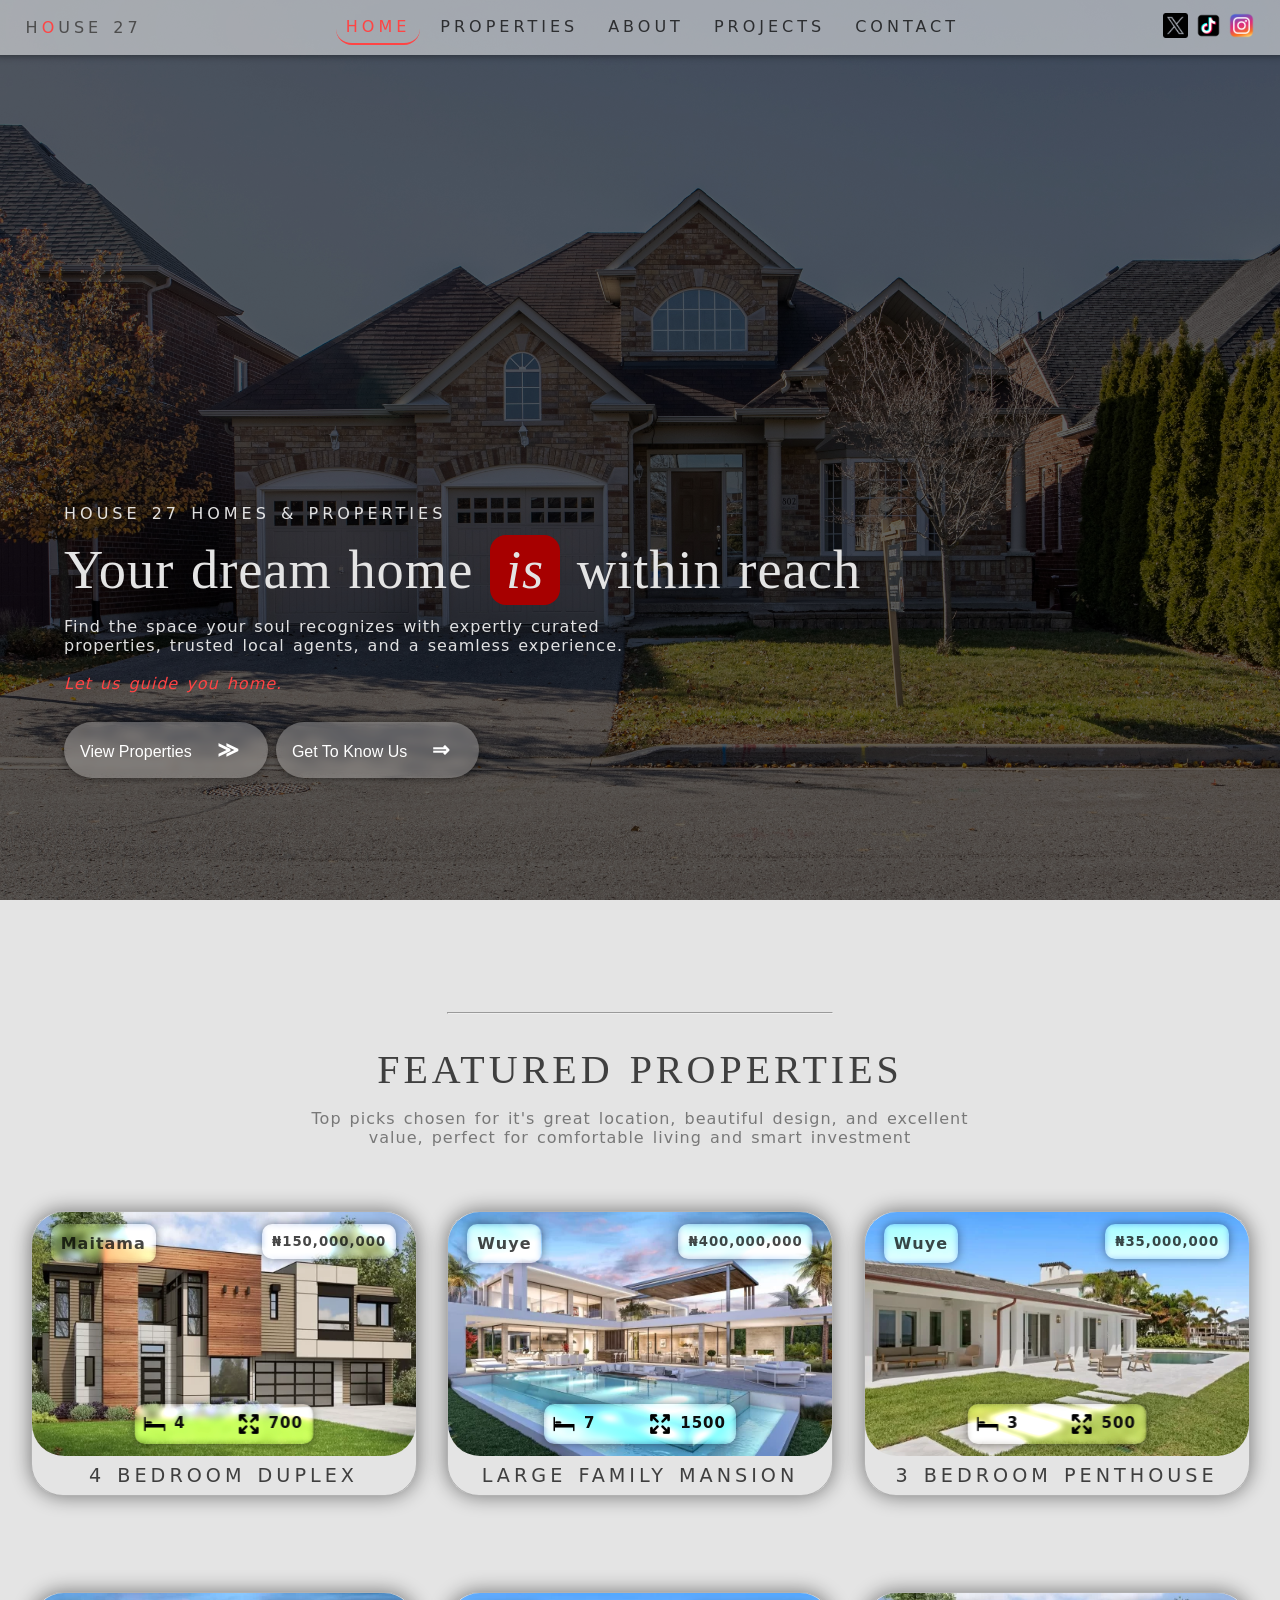
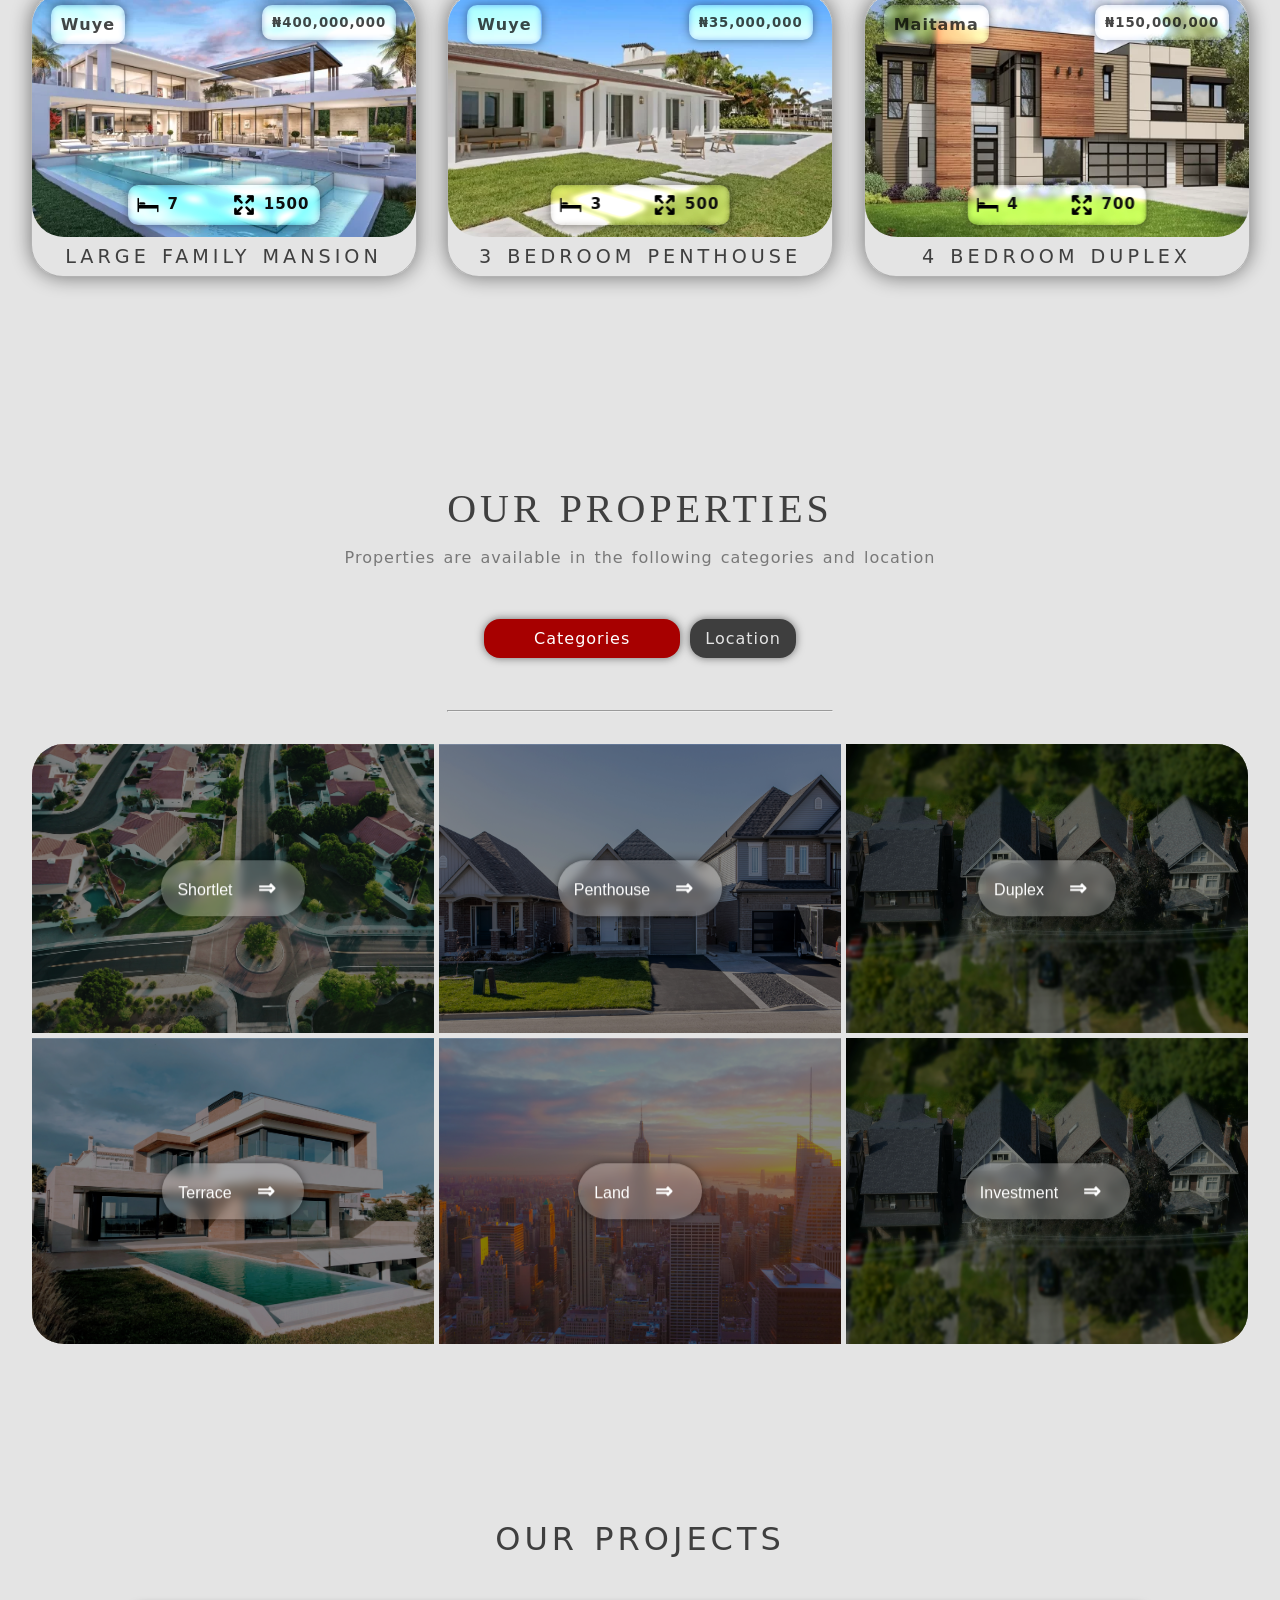
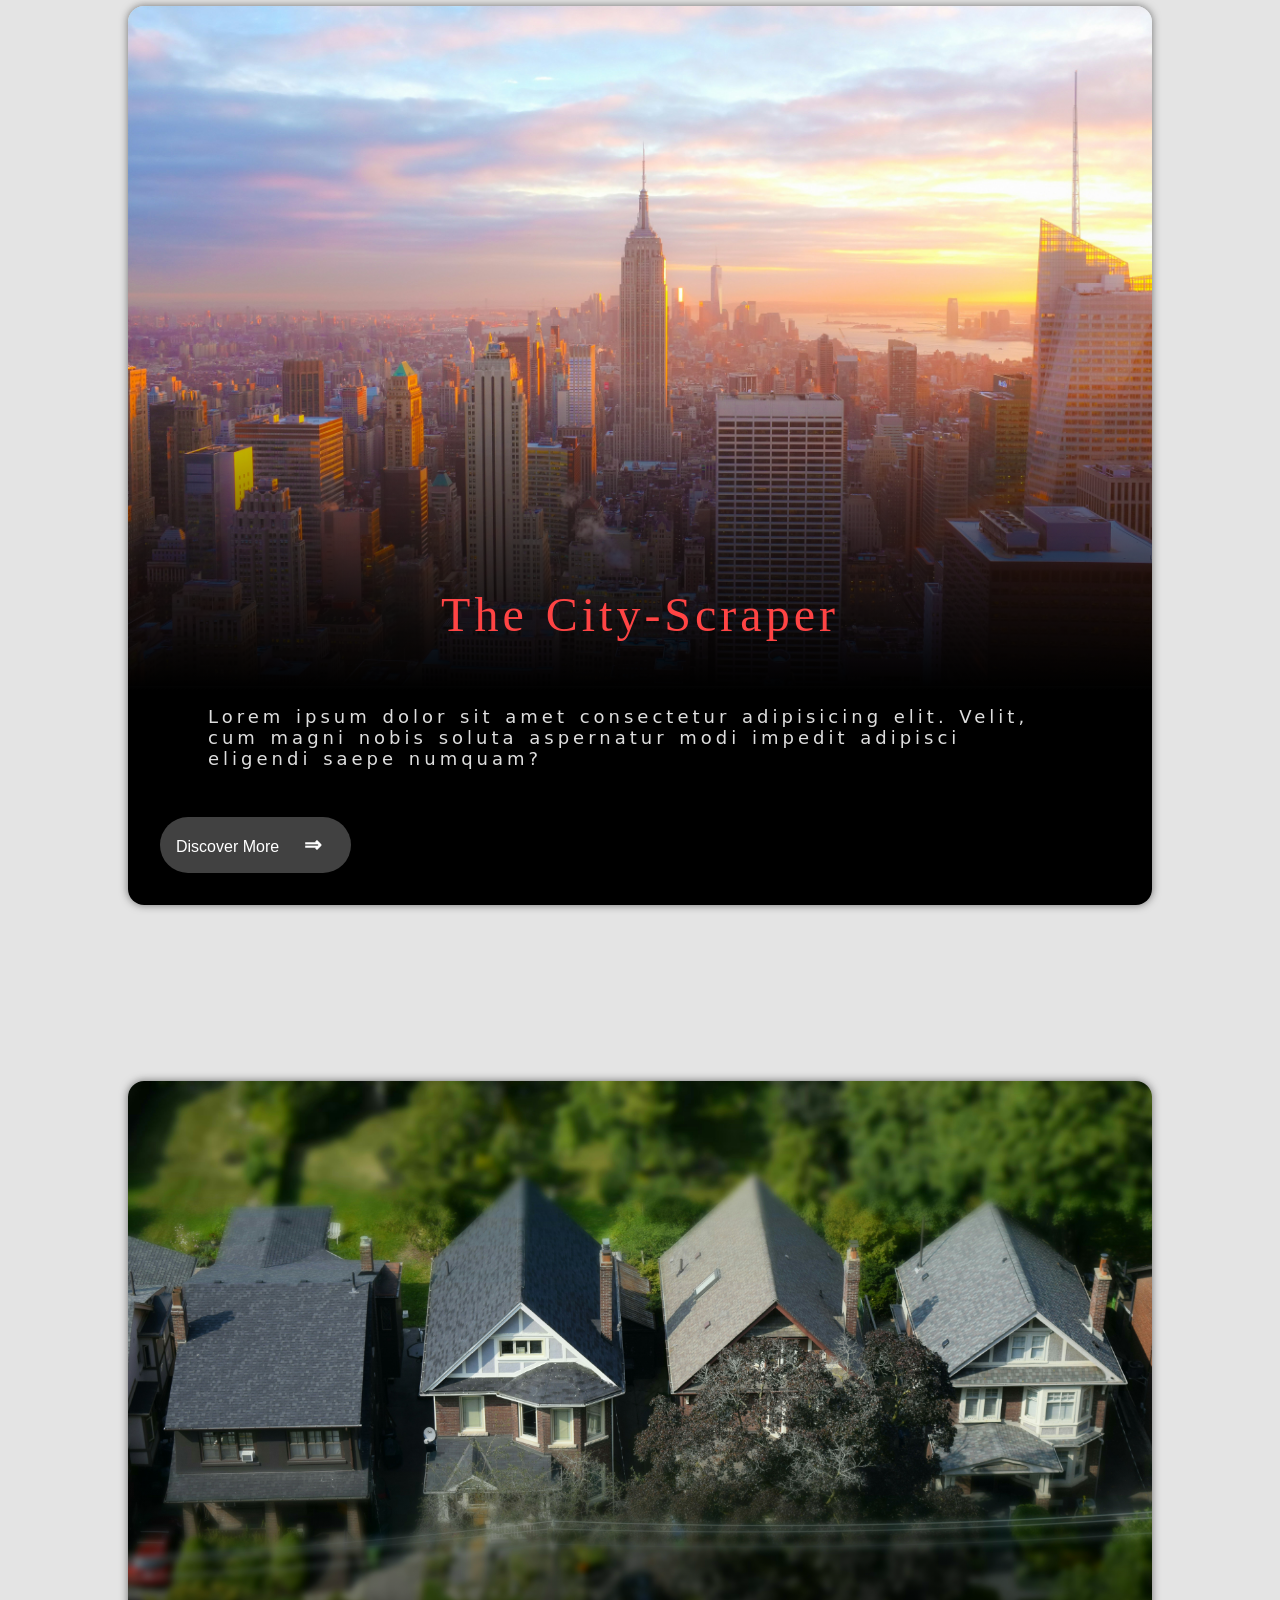
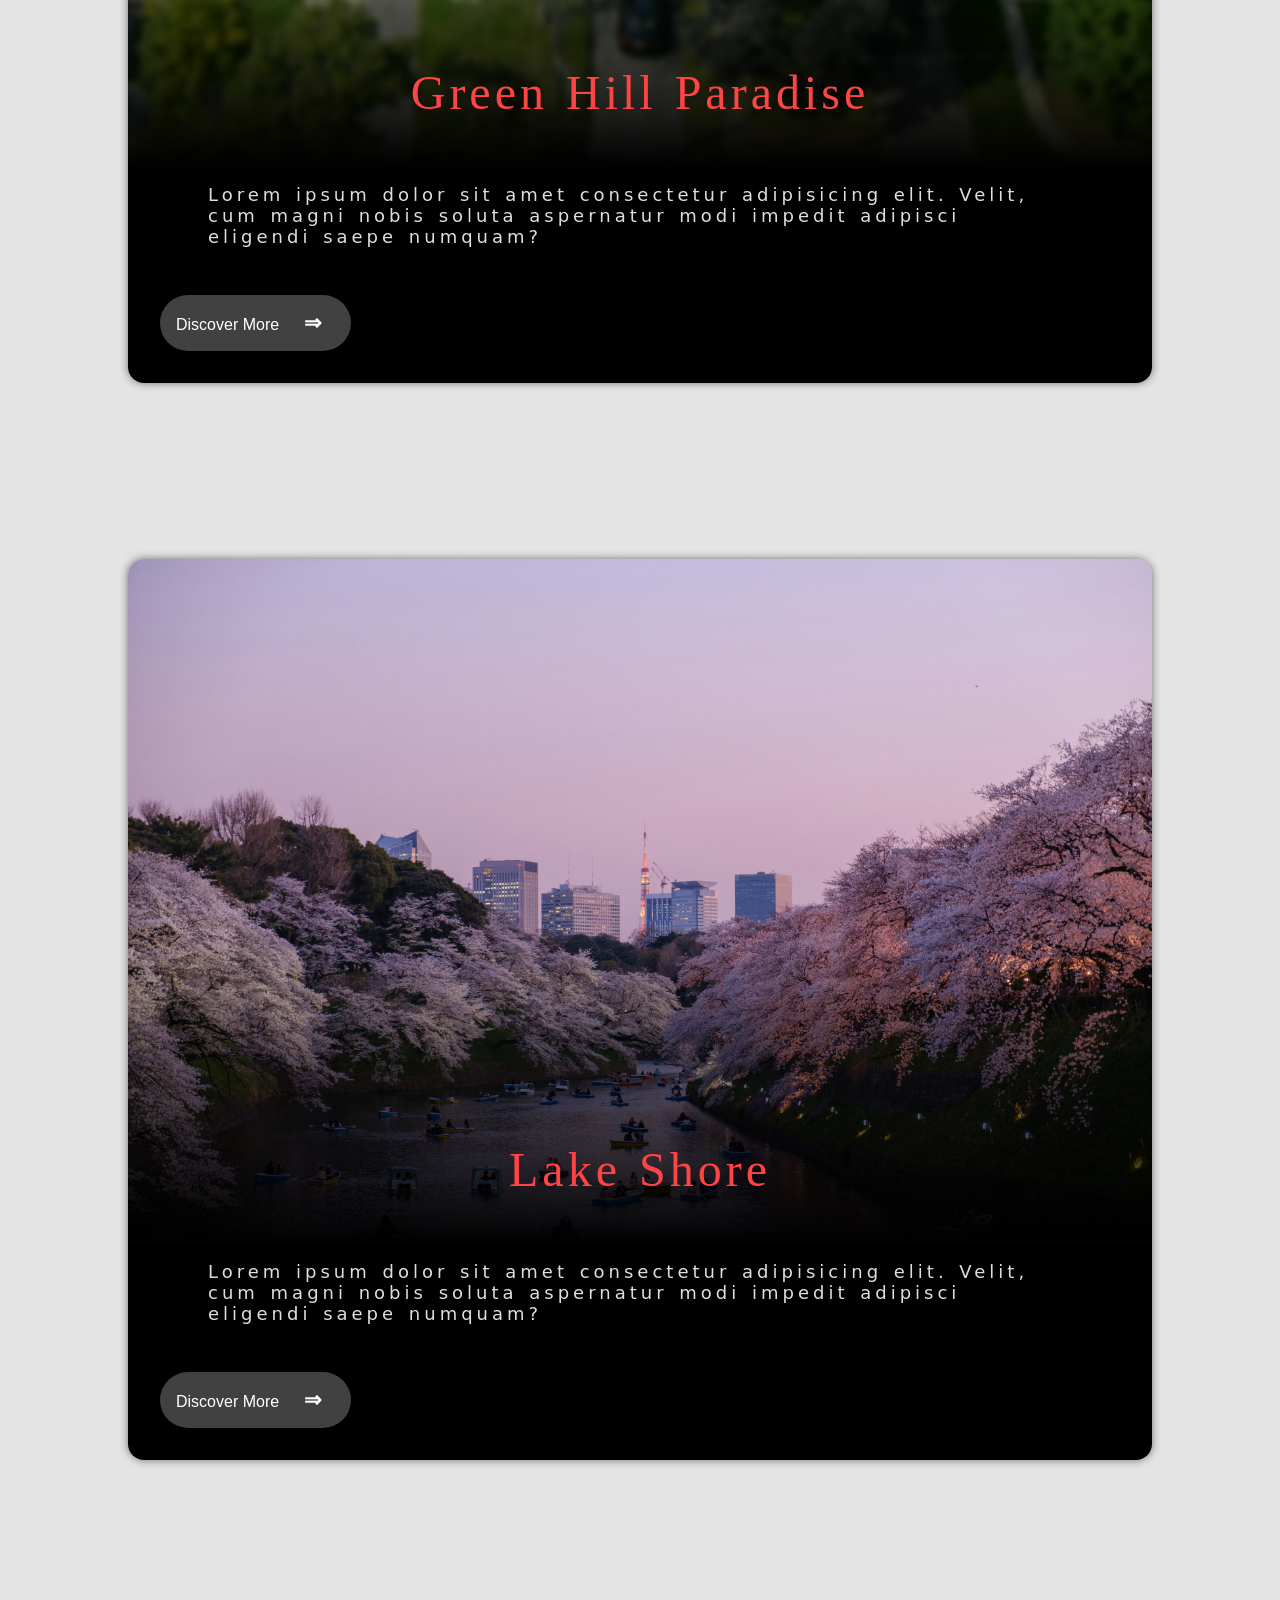
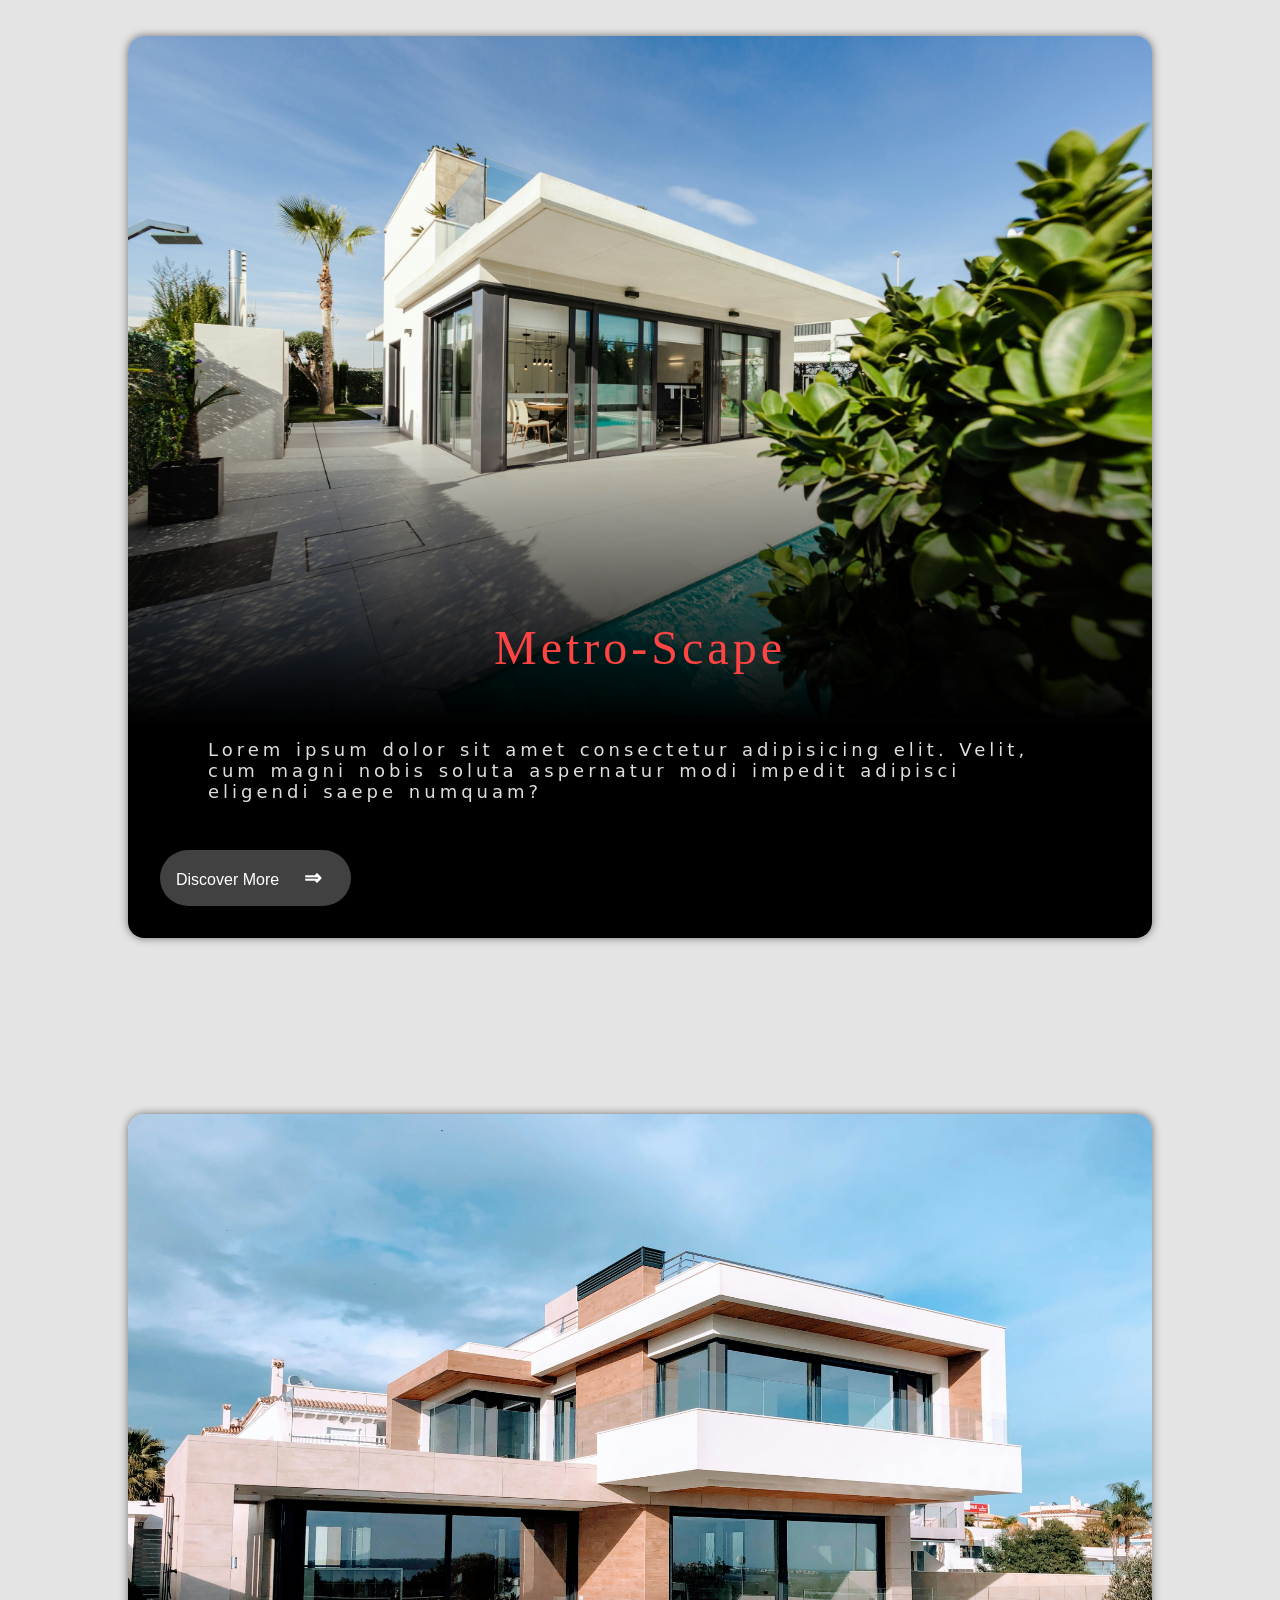
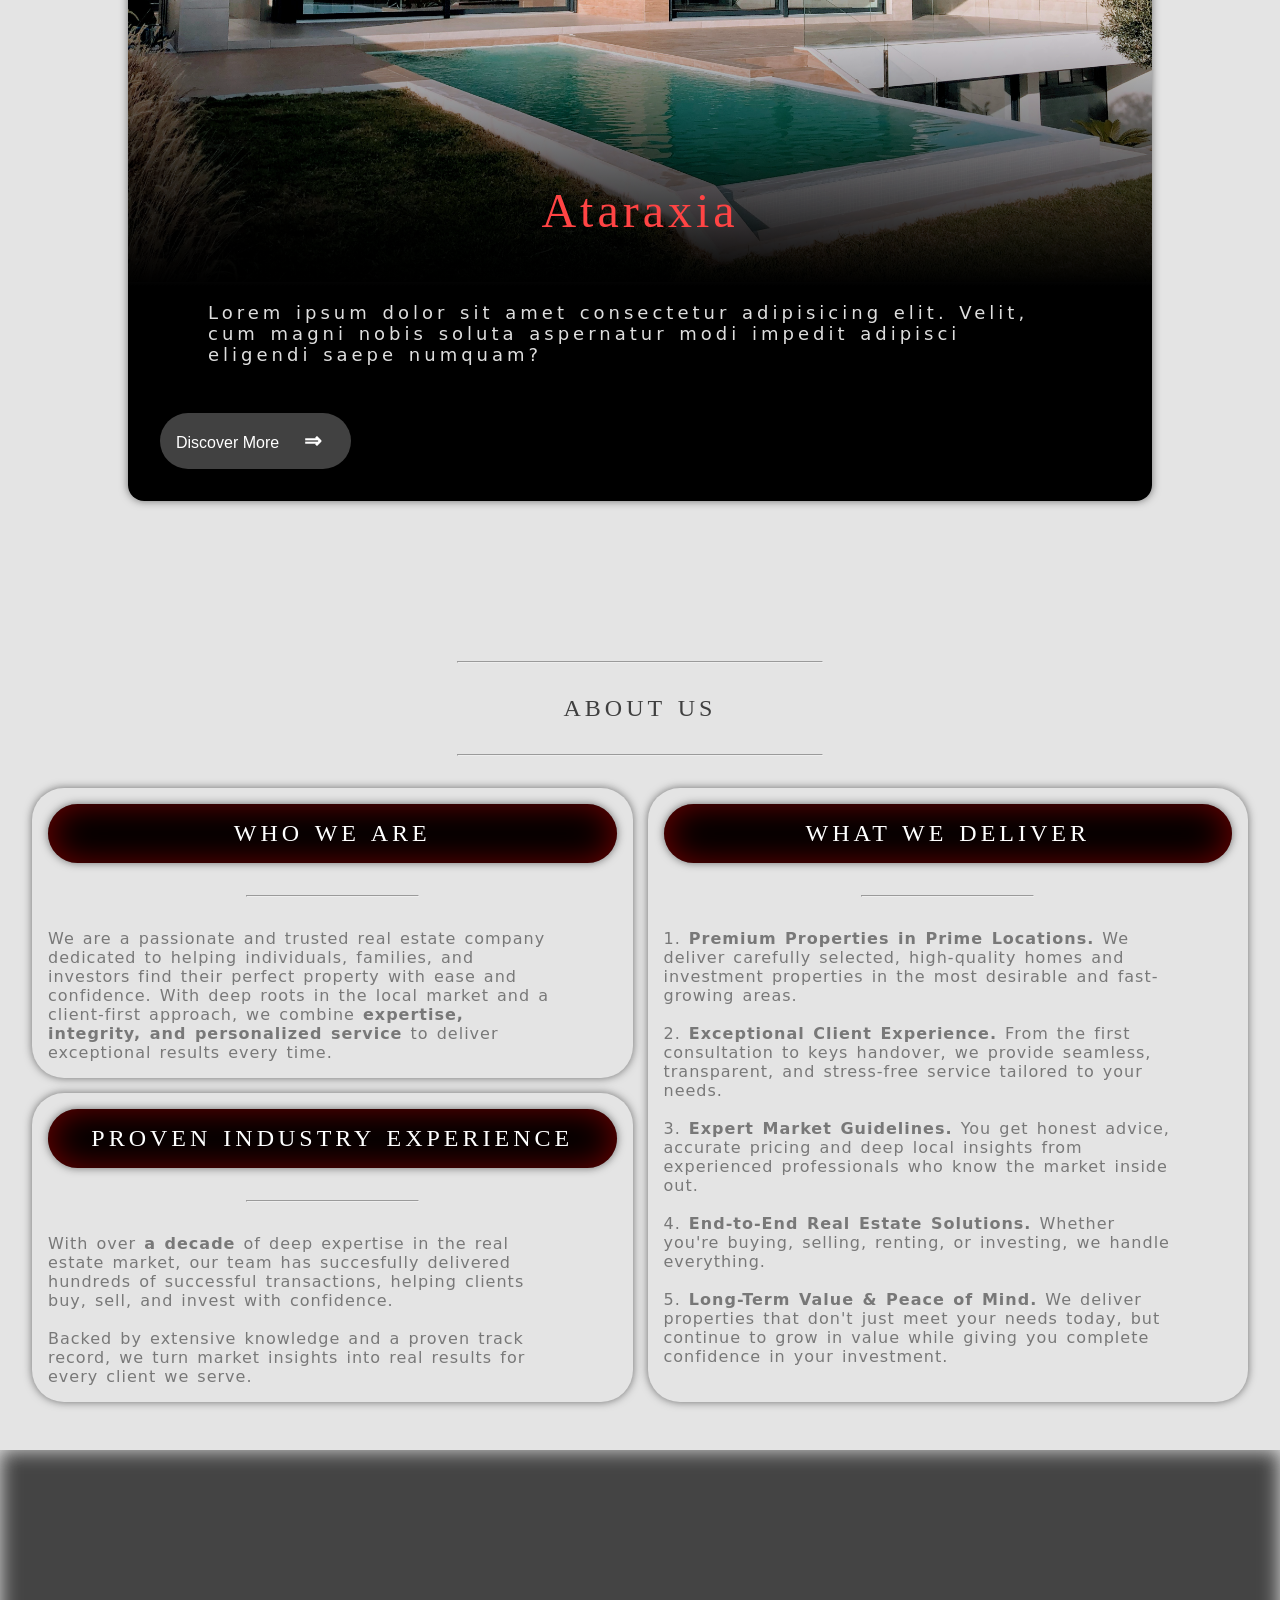
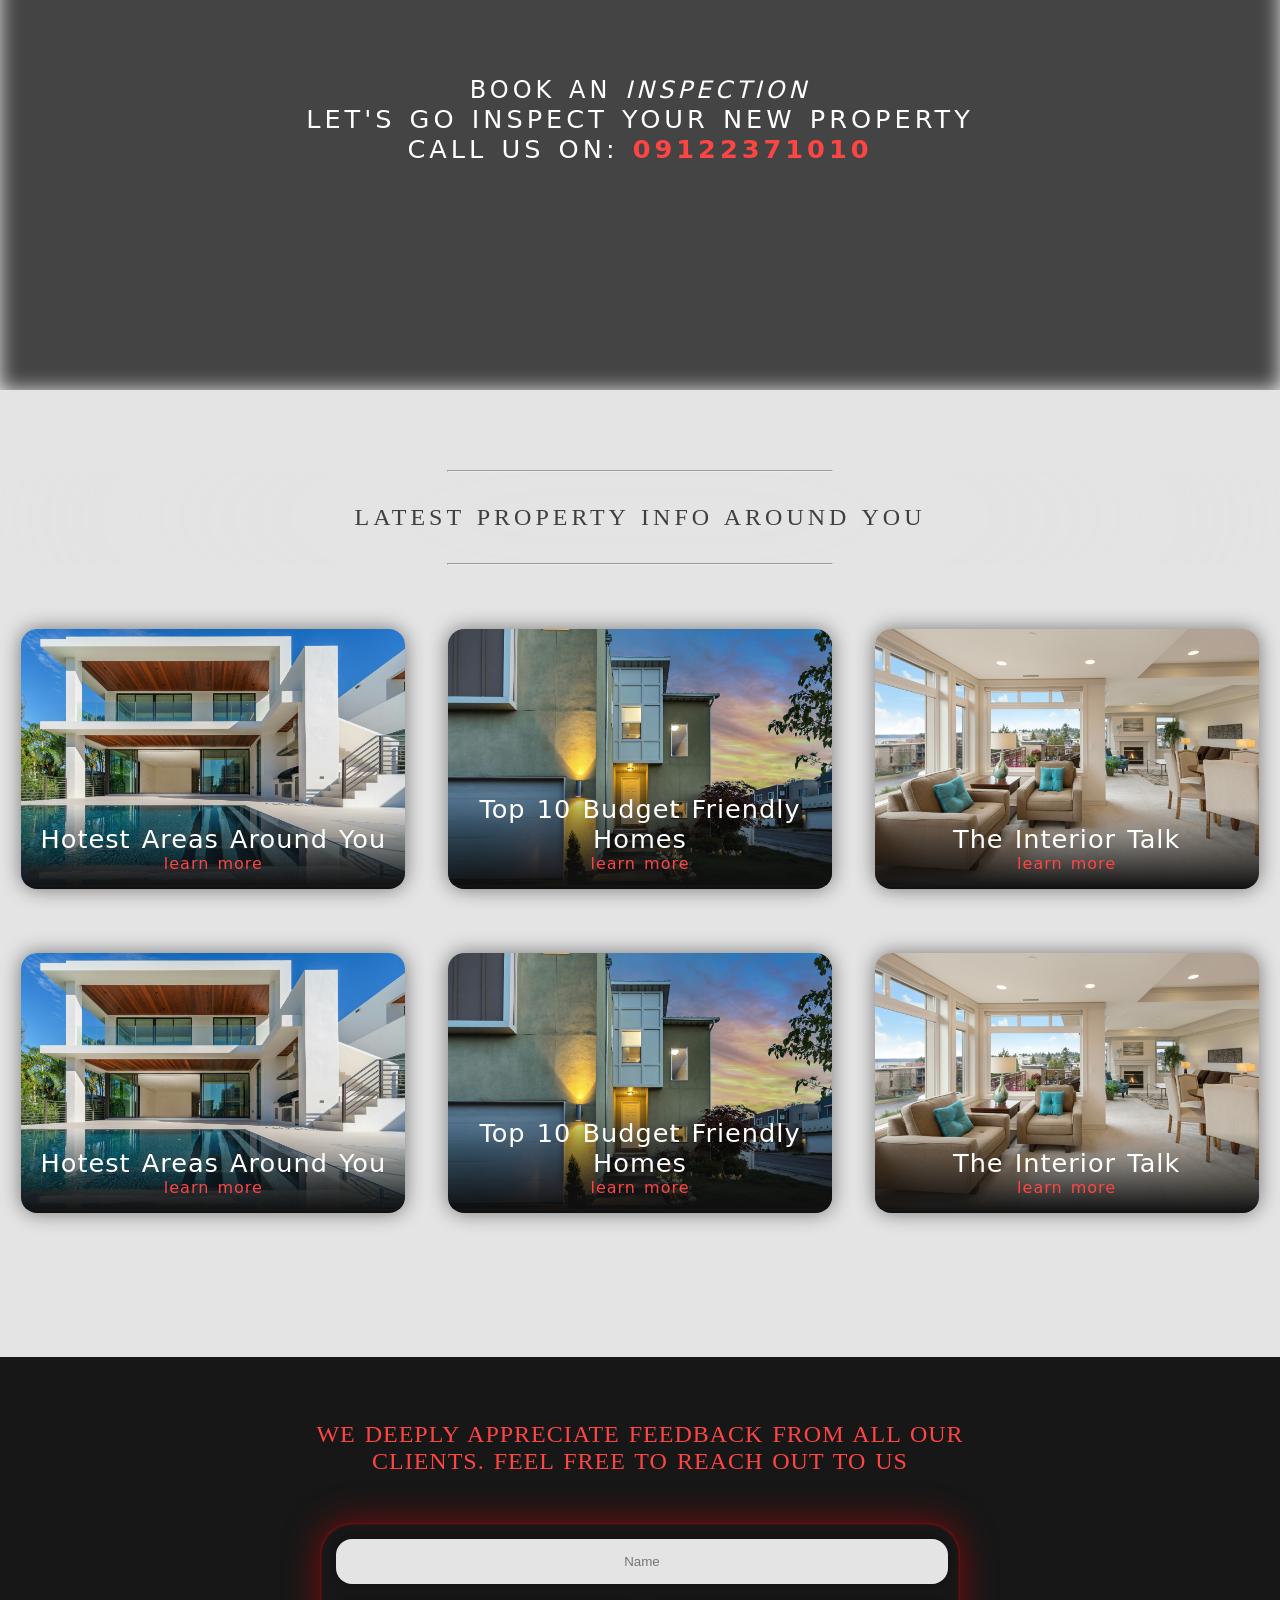
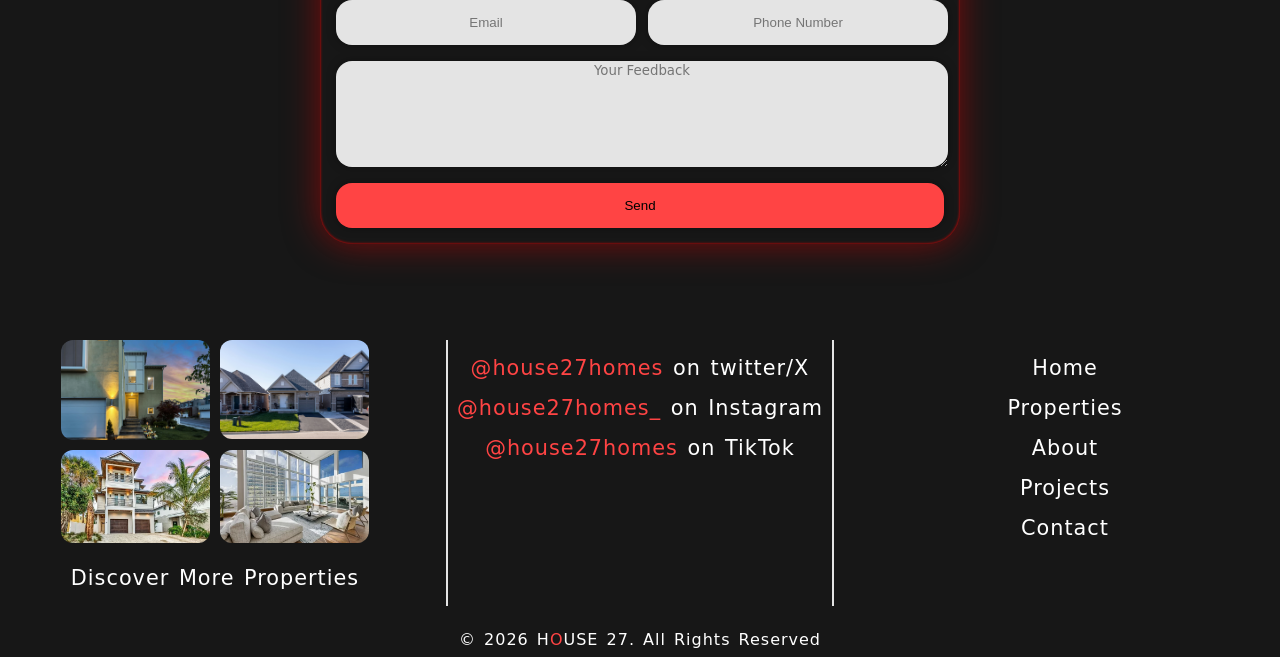
==== commit de7d88fc: "updated header" ====
--- a/index.html
+++ b/index.html
@@ -42,12 +42,12 @@
             </div>
             <div class="container">
                 <div class="menu">
-                    <a href="https://tiktok.com/House27homes"><img src="public/icons/tiktok.png" alt=""></a>
+                    <a href="https://tiktok.com/house27homes"><img src="public/icons/tiktok.png" alt=""></a>
                 </div>
             </div>
             <div class="container">
                 <div class="menu">
-                    <a href="https://instagram.com/House27homes"><img src="public/icons/instagram.png" alt=""></a>
+                    <a href="https://instagram.com/house27homes"><img src="public/icons/instagram.png" alt=""></a>
                 </div>
             </div>
             <div class="container">
@@ -94,6 +94,9 @@
                 <a href="contact.html">
                     <li><p>Contact</p></li>
                 </a>
+            </div>
+            <div class="pages">
+                <div class="links"><a href="https://x.com/house27homes"><p><rd>@house27homes</rd> on twitter/X</p></a><a href="https//instagram.com/@house27homes_"><p><rd>@house27homes_</rd> on Instagram</p></a><a href="https://tiktok.com/@house27homes"><p><rd>@house27homes</rd> on TikTok</p></a></div>
             </div>
         </div>
     </section>
--- a/src/portrait.css
+++ b/src/portrait.css
@@ -6,6 +6,7 @@
     scroll-behavior: smooth;
     scrollbar-color: #ff4444;
     max-width: 4000px;
+    -webkit-font-smoothing: antialiased;
 }
 
 :root {
@@ -77,6 +78,10 @@
     font-weight: 400;
 }
 
+p {
+    width: 90%;
+}
+
 em {
     color: var(--secondary);
 }
@@ -121,6 +126,10 @@
     z-index: 9999;
 }
 
+.header p {
+    width: fit-content;
+}
+
 .header em {
     color: var(--tertiary-2);
 }
@@ -131,7 +140,7 @@
 }
 
 .header.active p {
-    color: var(--primary);
+    color: var(--bg);
 }
 
 .name {
@@ -246,40 +255,44 @@
     box-shadow: 0 0 50px #000;
     border-end-end-radius: 1rem;
     border-end-start-radius: 1rem;
-    transform: translateY(-150%);
-    transition: var(--trans);
+    transform: translateX(150%);
+    transition: all .7s ease;
     position: absolute;
     z-index: 1000;
+    margin-top: 5rem;
+    height: 100vh;
+    overflow-y: scroll;
+    scrollbar-width: none;
 }
 
 .open-menu.show {
     pointer-events: auto;
-    transform: translateY(0);
+    transform: translateX(0);
 }
 
 .pages {
-    height: 100%;
+    height: 30%;
     display: flex;
     justify-content: space-evenly;
     flex-direction: column;
-    margin: auto;
-    margin: 5rem auto;
+    margin: 10% auto;
 }
 
 .pages li {
     color: var(--primary);
     padding: 0.5rem 0;
     border-top: 2px solid transparent;
-    transition: var(--trans); 
-}
-
-.pages li:hover {
-    color: var(--tertiary-2);
+    transition: var(--trans);
 }
 
 .pages li p {
     margin: auto;
     text-align: center;
+    color: var(--primary);
+}
+
+.pages li p:hover, #main p  {
+    color: var(--tertiary-2);
 }
 
 #hero {
@@ -460,6 +473,8 @@
      "nav footer"
      "nav footer";
     border-radius: var(--bdr-2);
+    appearance: none;
+    -webkit-appearance: none;
 }
 
 .grid-container-2 {
@@ -480,6 +495,8 @@
     display: flex;
     transition: var(--trans);
     position: relative;
+    appearance: none;
+    -webkit-appearance: none;
 }
 
 .grid-container .grid .info img {
@@ -781,7 +798,6 @@
 }
 
 .showcase:hover {
-    background: var(--tertiary-2);
     box-shadow: var(--b-shadow);
     border: var(--border-line-2);
 }
@@ -804,8 +820,6 @@
     width: 90vw;
     max-width: 90vw;
     scrollbar-width: none;
-    box-shadow: none;
-    border-radius: none;
 }
 
 .showcase.active h2 {
@@ -894,7 +908,7 @@
     margin: .5rem auto;
     text-transform: uppercase;
     letter-spacing: 4px;
-    font-size: 1.3rem;
+    font-size: 1.2rem;
     transition: var(--trans);
 }
 
@@ -912,7 +926,7 @@
 }
 
 .showcase:hover .description h4, .showcase:hover .description h2, .showcase:hover .description p {
-    color: var(--bg);
+    color: var(--tertiary);
 }
 
 .description img {
@@ -1012,14 +1026,18 @@
 
 .inspection {
     text-align: center;
-    background: url(../public/tab-img.JPG);
-    background-position: center;
-    background-size: cover;
-    background-repeat: no-repeat;
-    background-attachment: fixed;
     text-align: center;
     position: relative;
     height: 60vh;
+}
+
+.inspection::before {
+    content: "";
+    background: url(../public/hero.jpg);
+    background-position: center;
+    background-repeat: no-repeat;
+    background-size: cover;
+    background-attachment: fixed;
 }
 
 .writing {
@@ -1075,11 +1093,14 @@
 
 .blog {
     padding: 3rem 0 7rem 0;
-    background: var(--primary);
-    background: url(../public/tab-img.JPG);
+}
+
+.blog::before {
+    content: "";
+    background: url(../public/hero.jpg);
     background-position: center;
+    background-repeat: no-repeat;
     background-size: cover;
-    background-repeat: no-repeat;
     background-attachment: fixed;
 }
 
@@ -1131,8 +1152,9 @@
 
 /* Footer  */
 
-.footer {
-    background: url(../public/tab-img.JPG);
+.footer::before {
+    content: "";
+    background: url(../public/hero.jpg);
     background-position: center;
     background-repeat: no-repeat;
     background-size: cover;
@@ -1217,6 +1239,7 @@
     margin: 1rem auto;
     transition: var(--trans);
     width: fit-content;
+    color: var(--primary);
 }
 
 .links div {
@@ -1258,6 +1281,8 @@
 }
 
 input, textarea {
+    appearance: none;
+    -webkit-appearance: none;
     border-radius: var(--bdr);
     border: none;
     background: var(--bg);
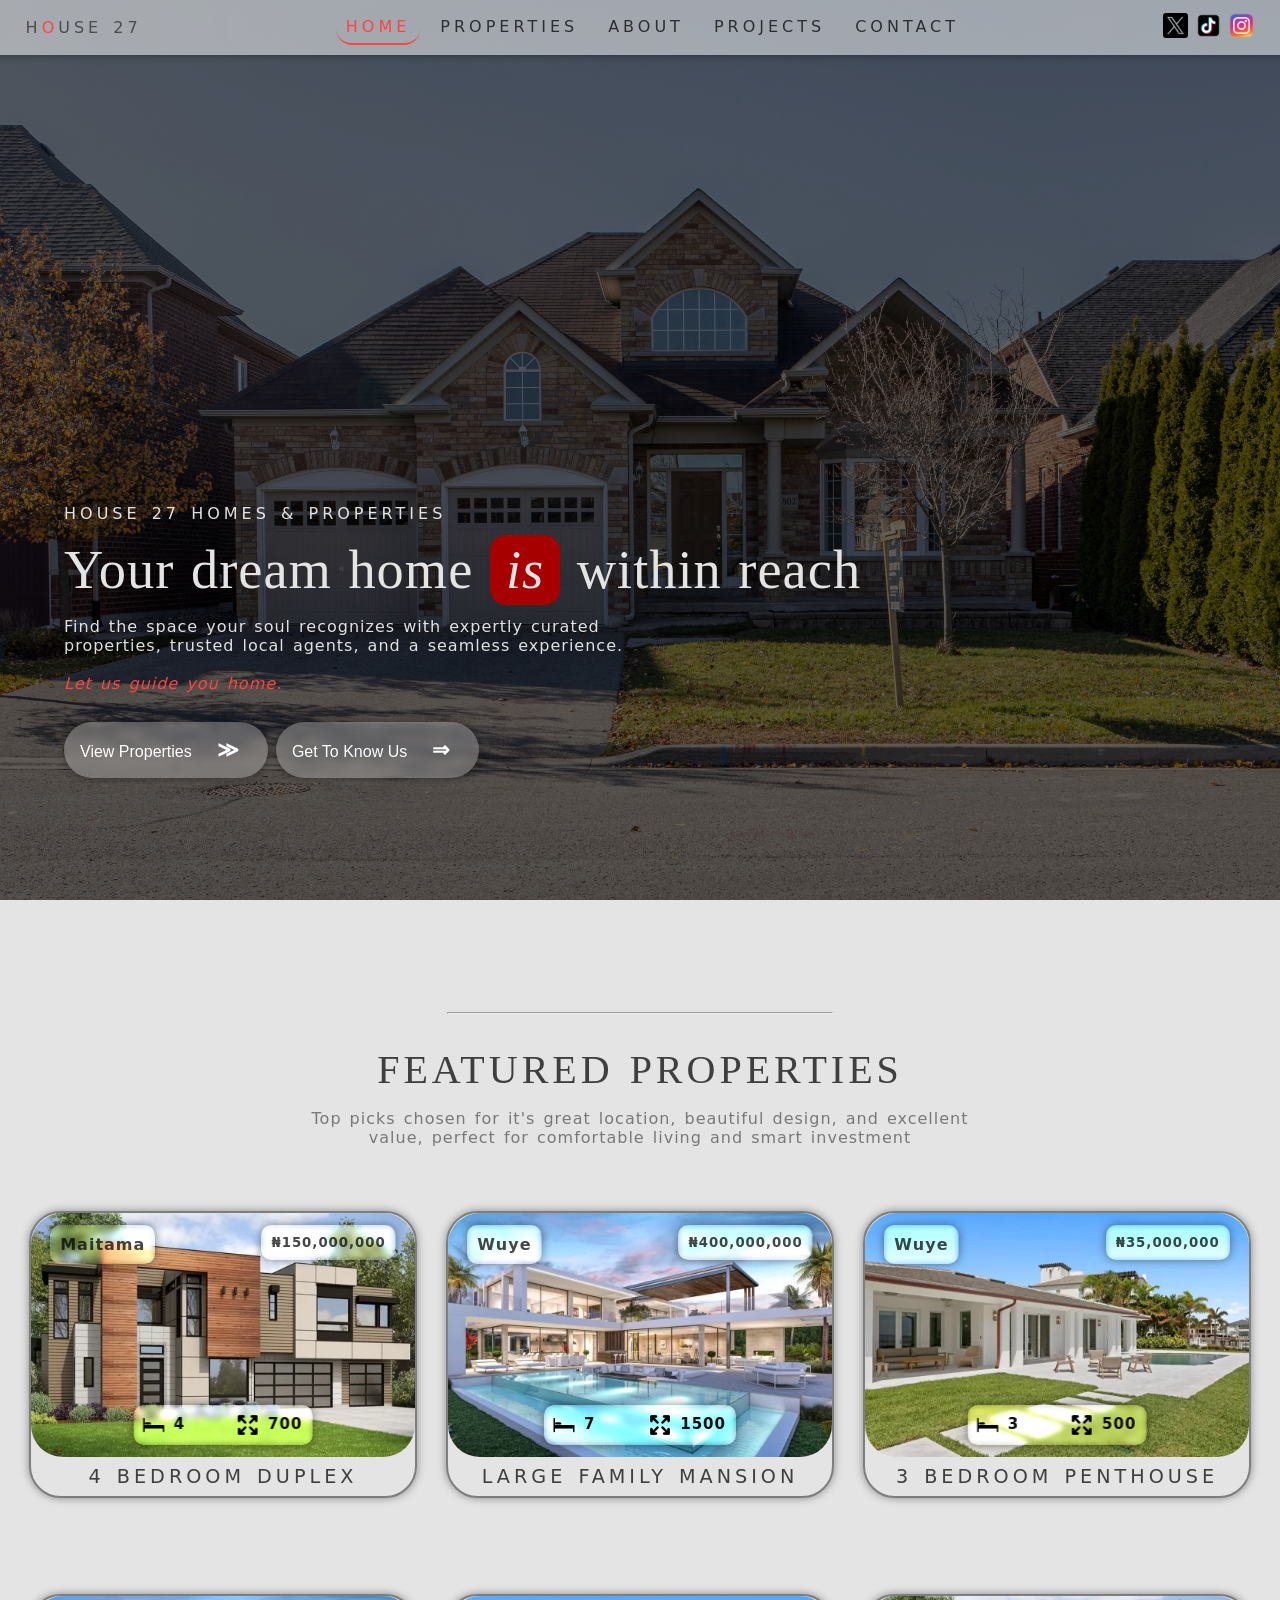
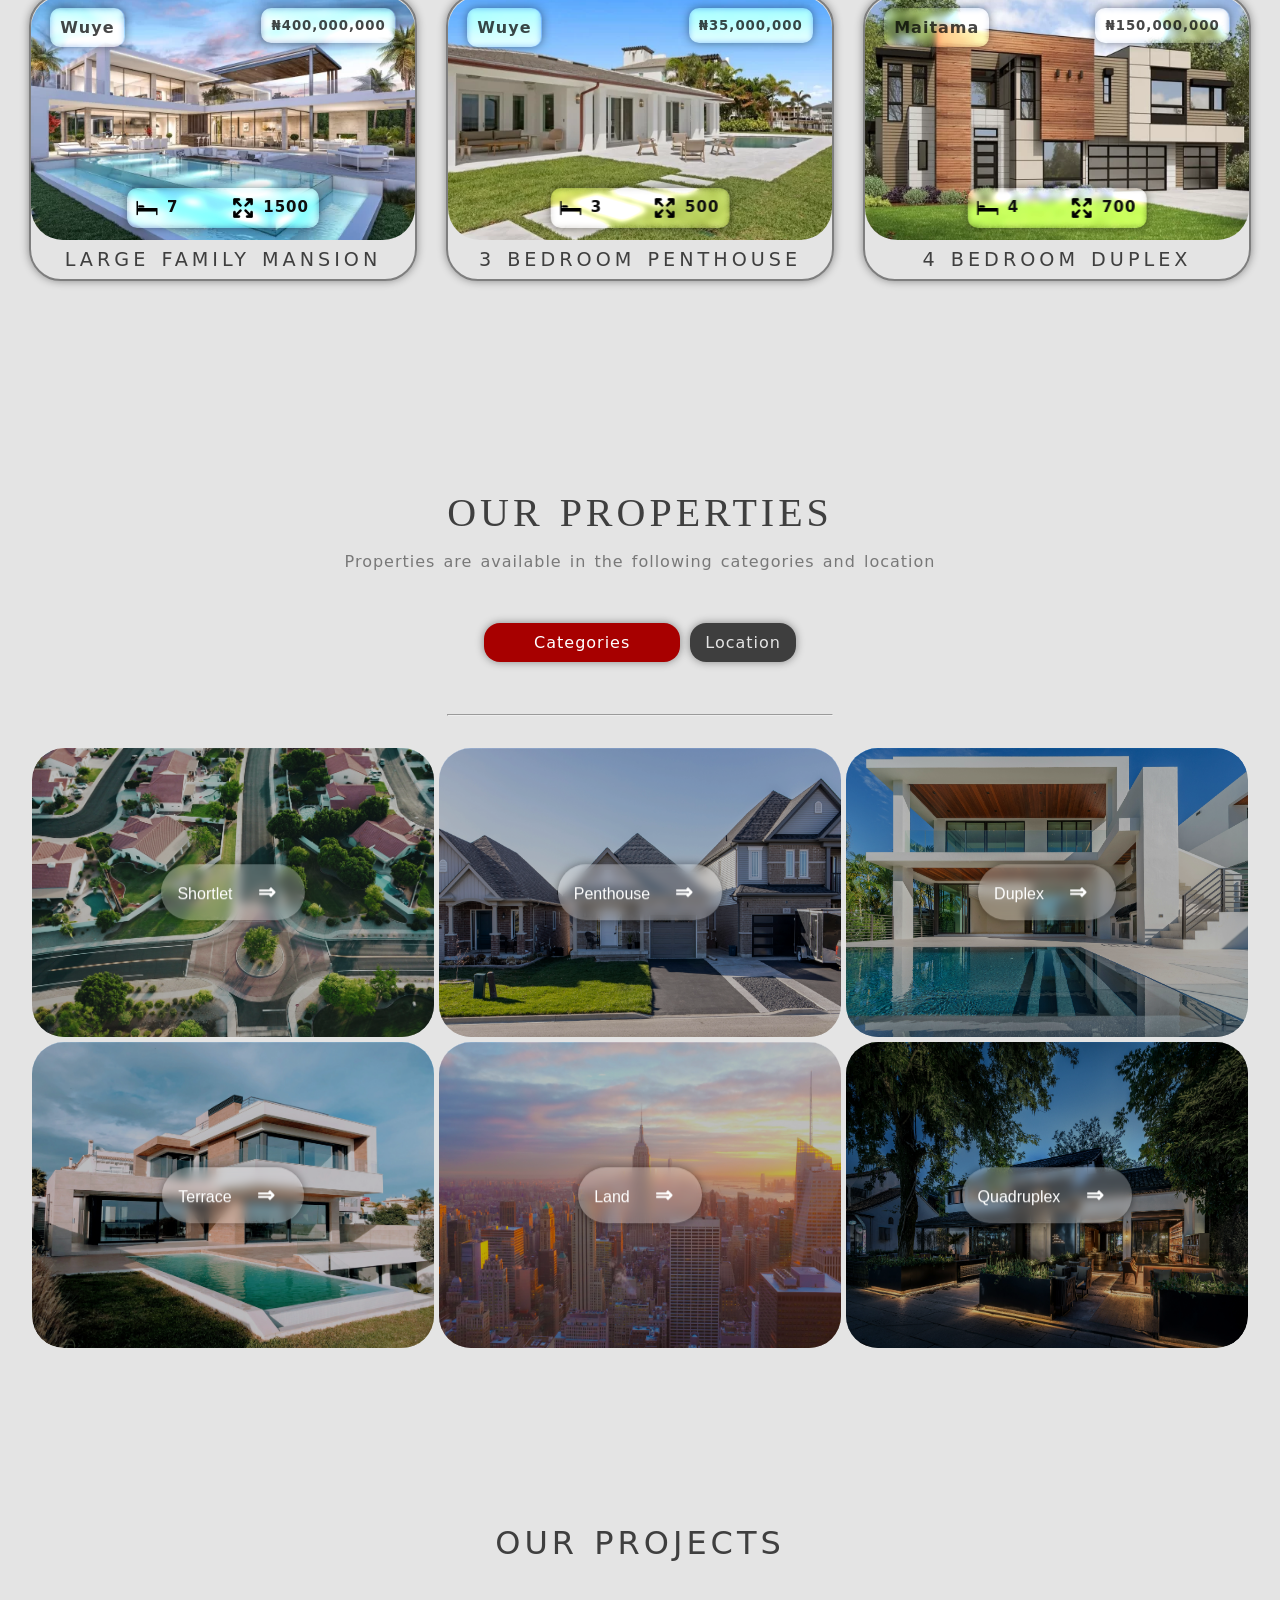
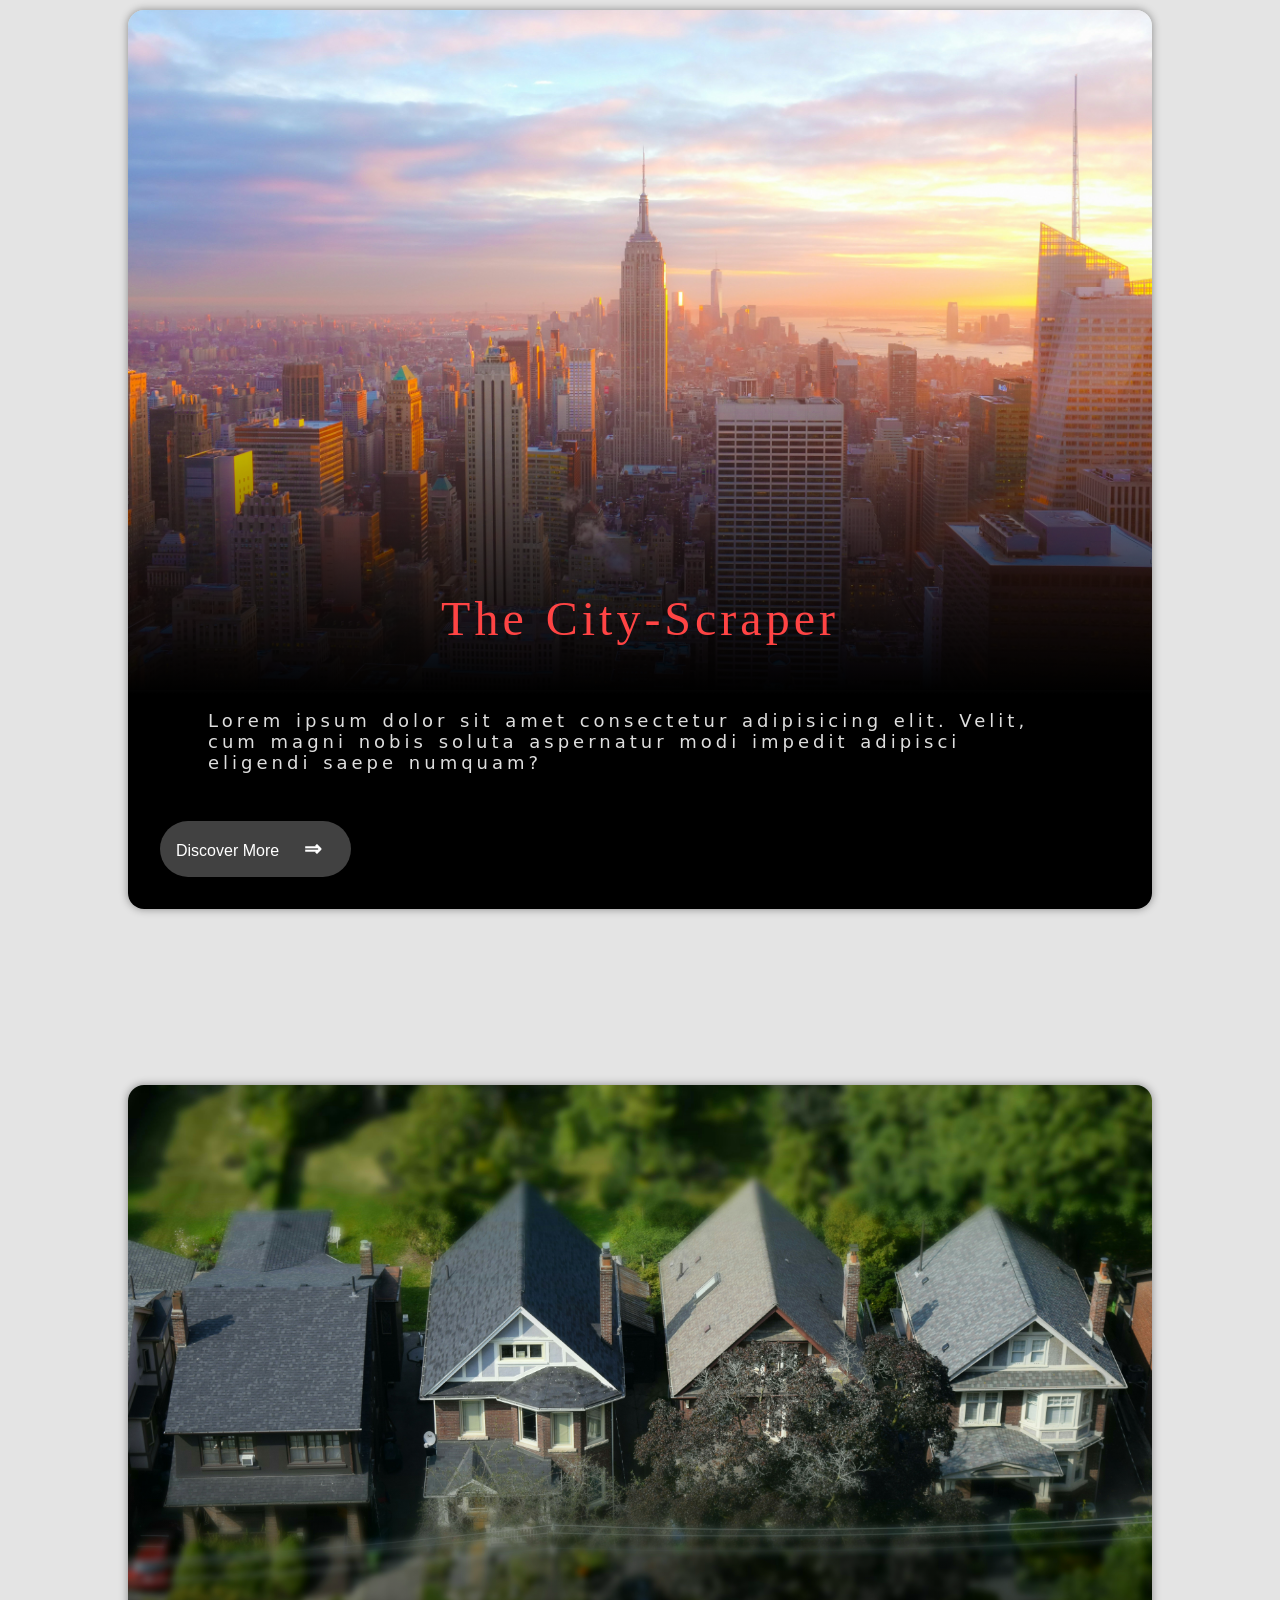
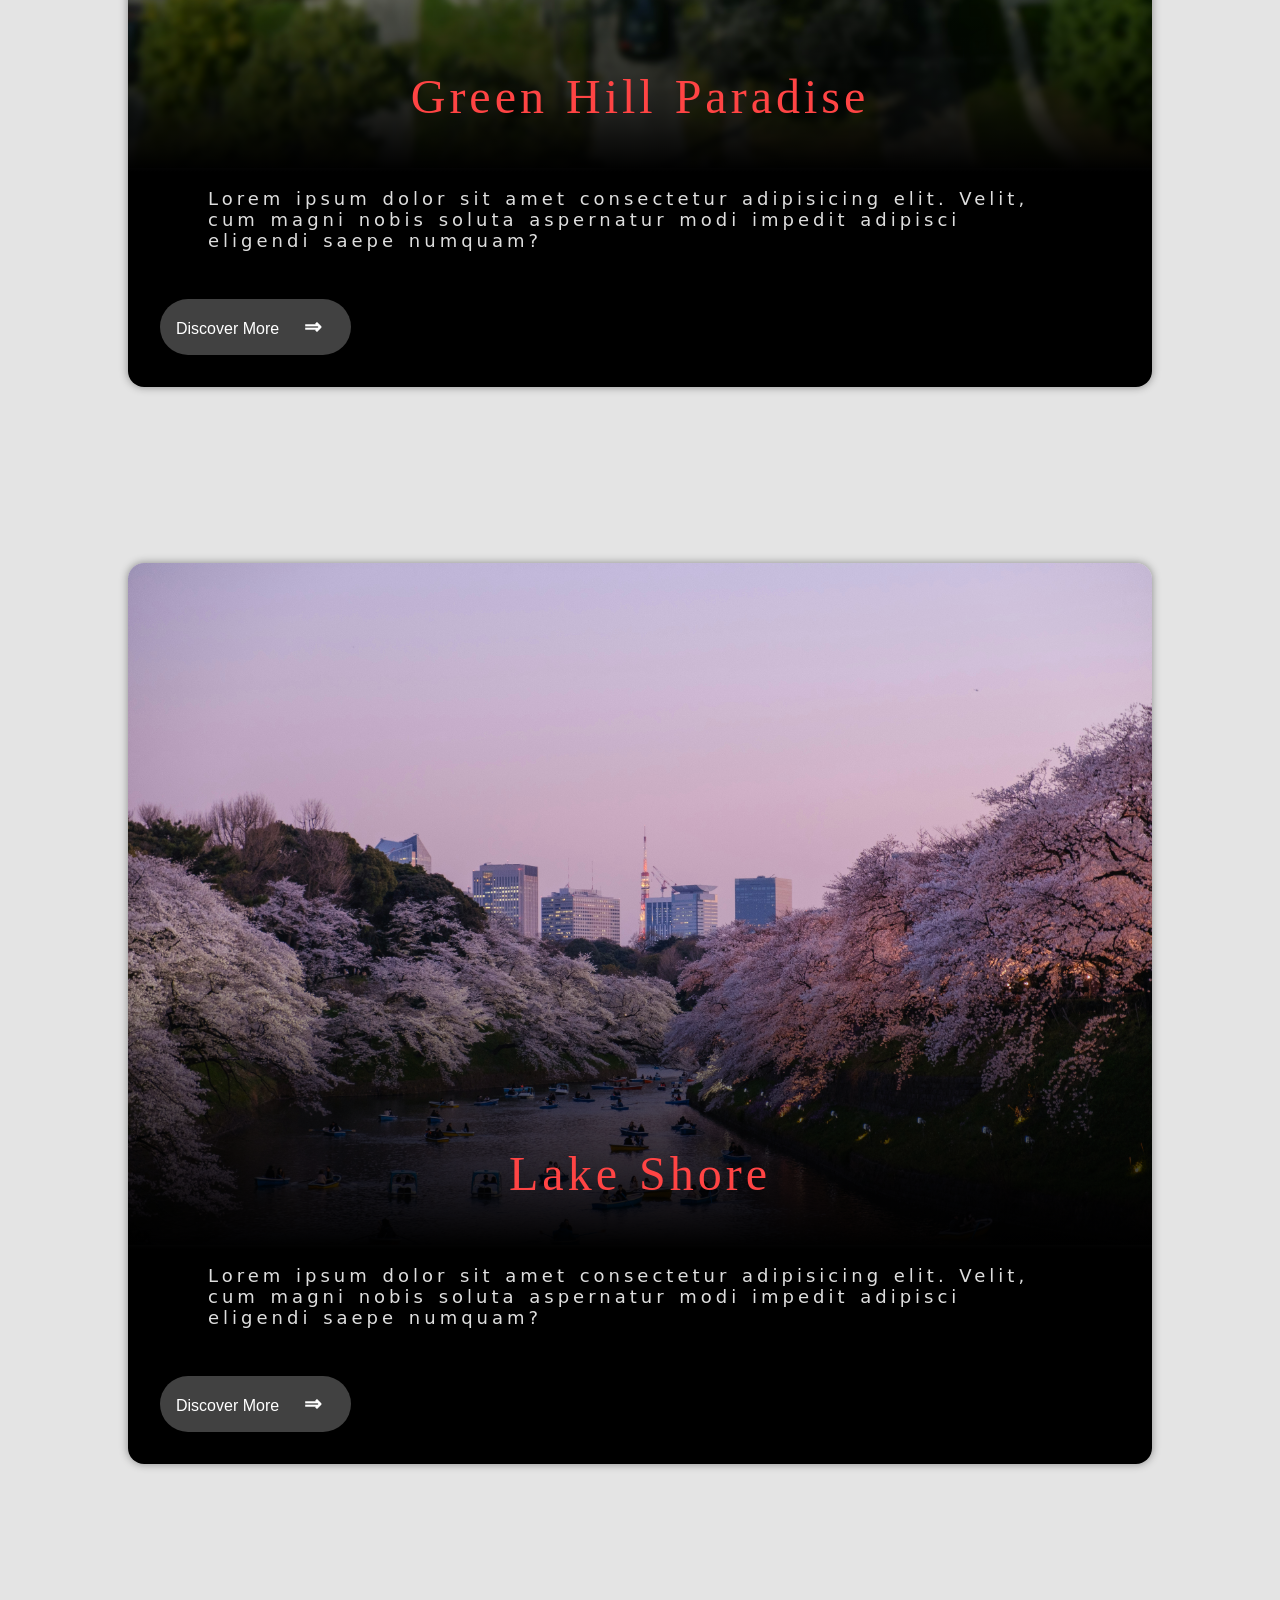
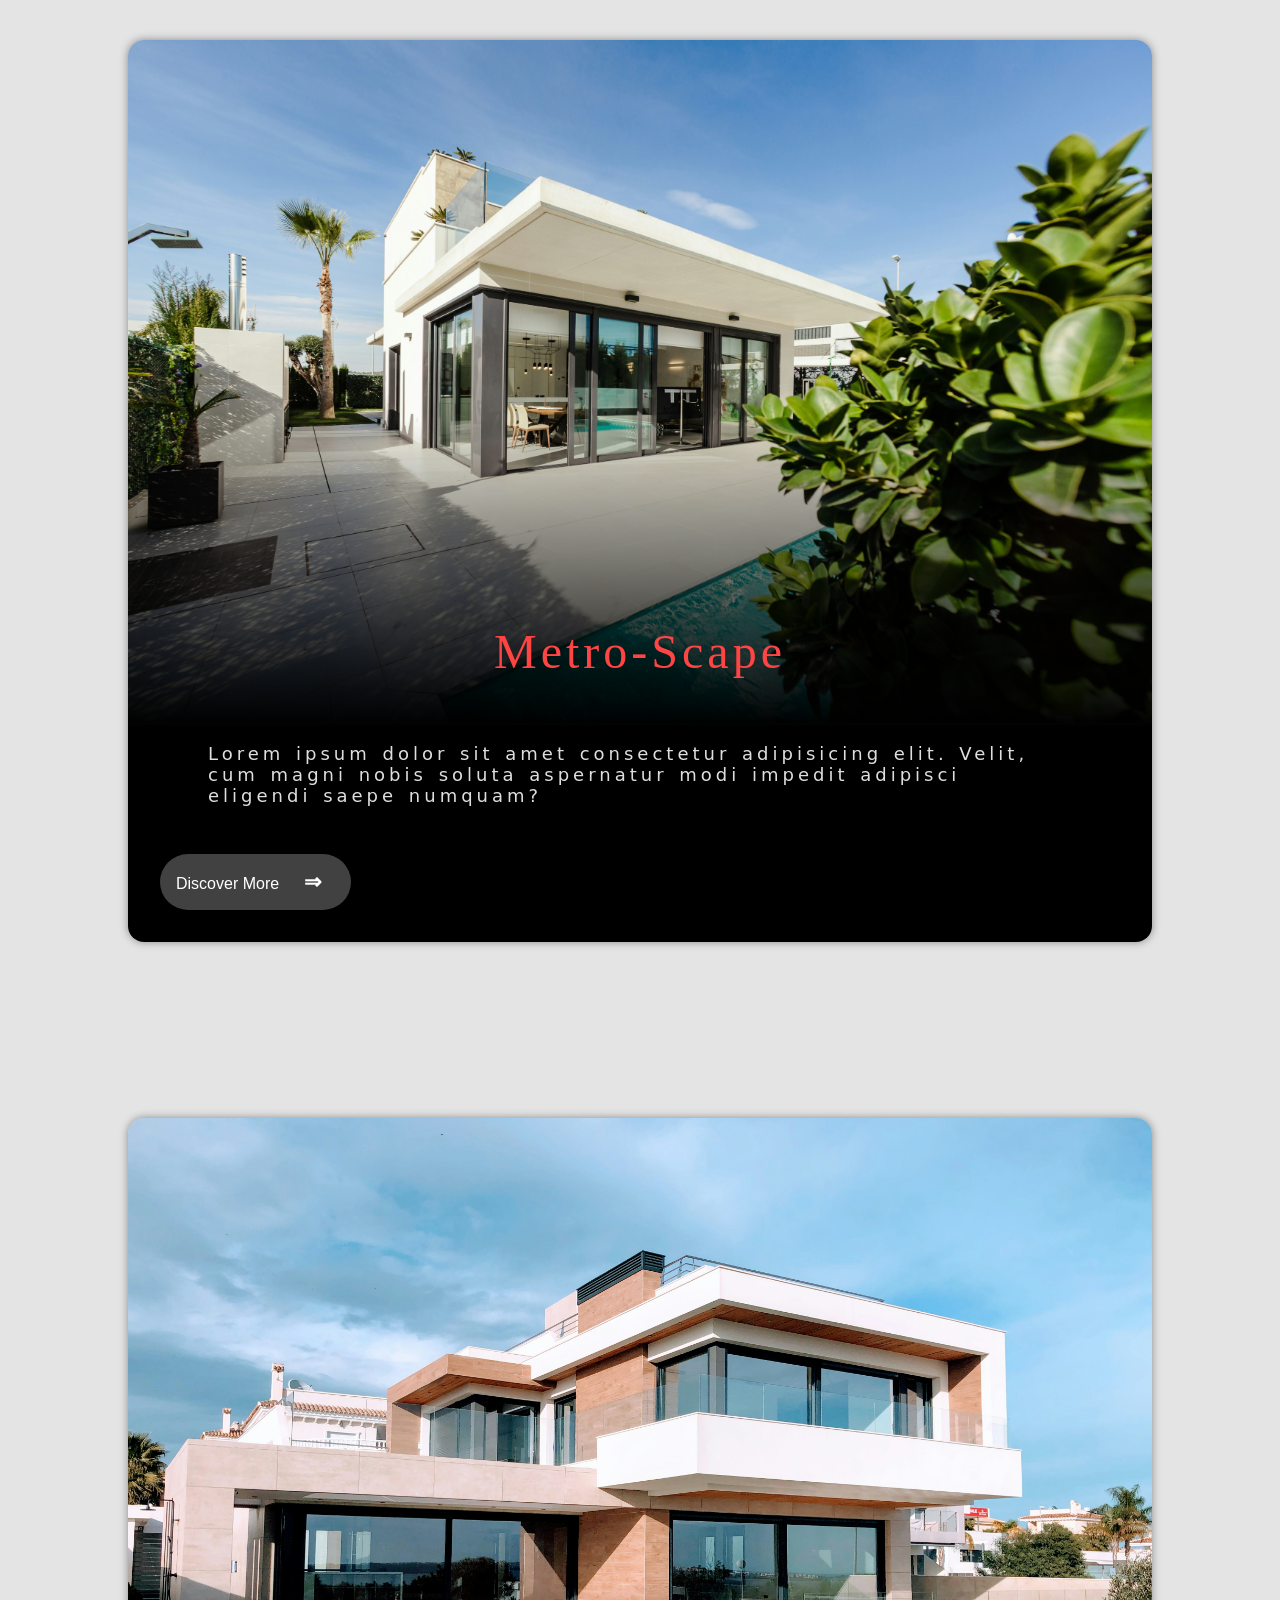
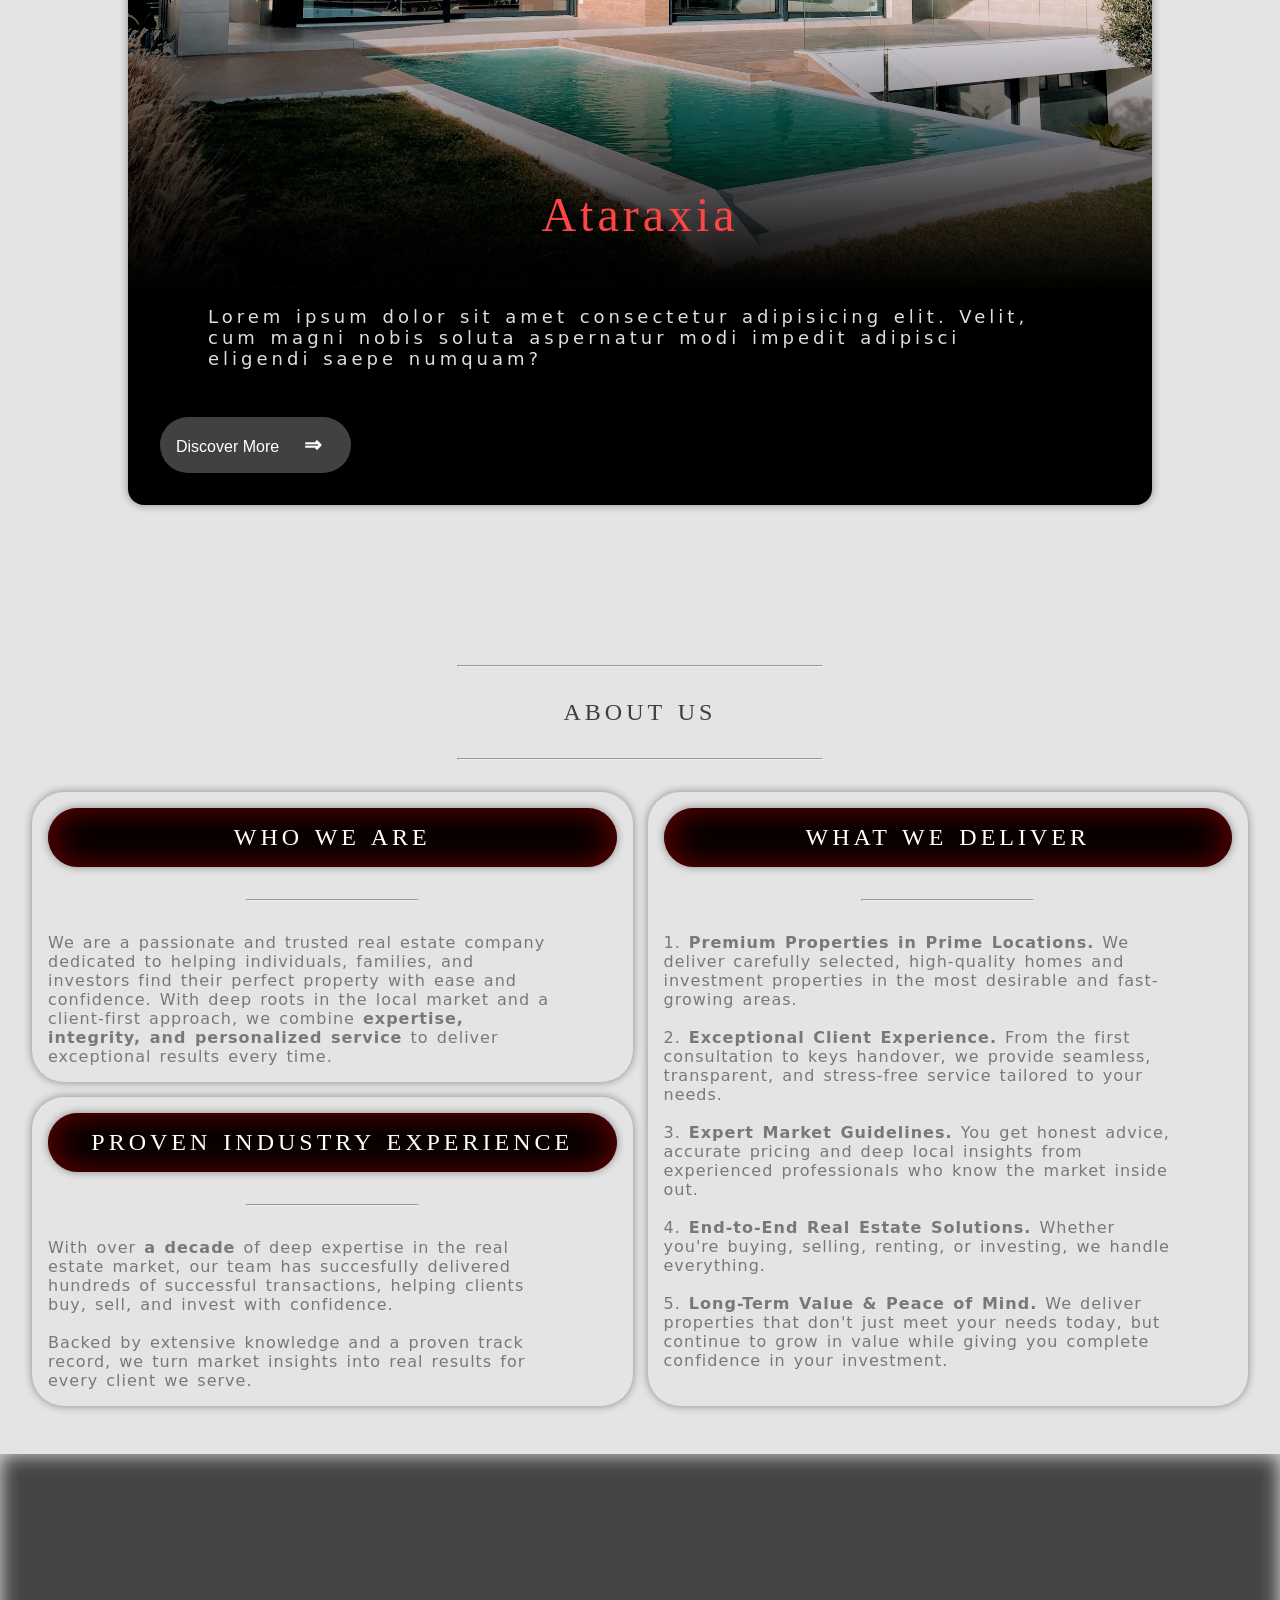
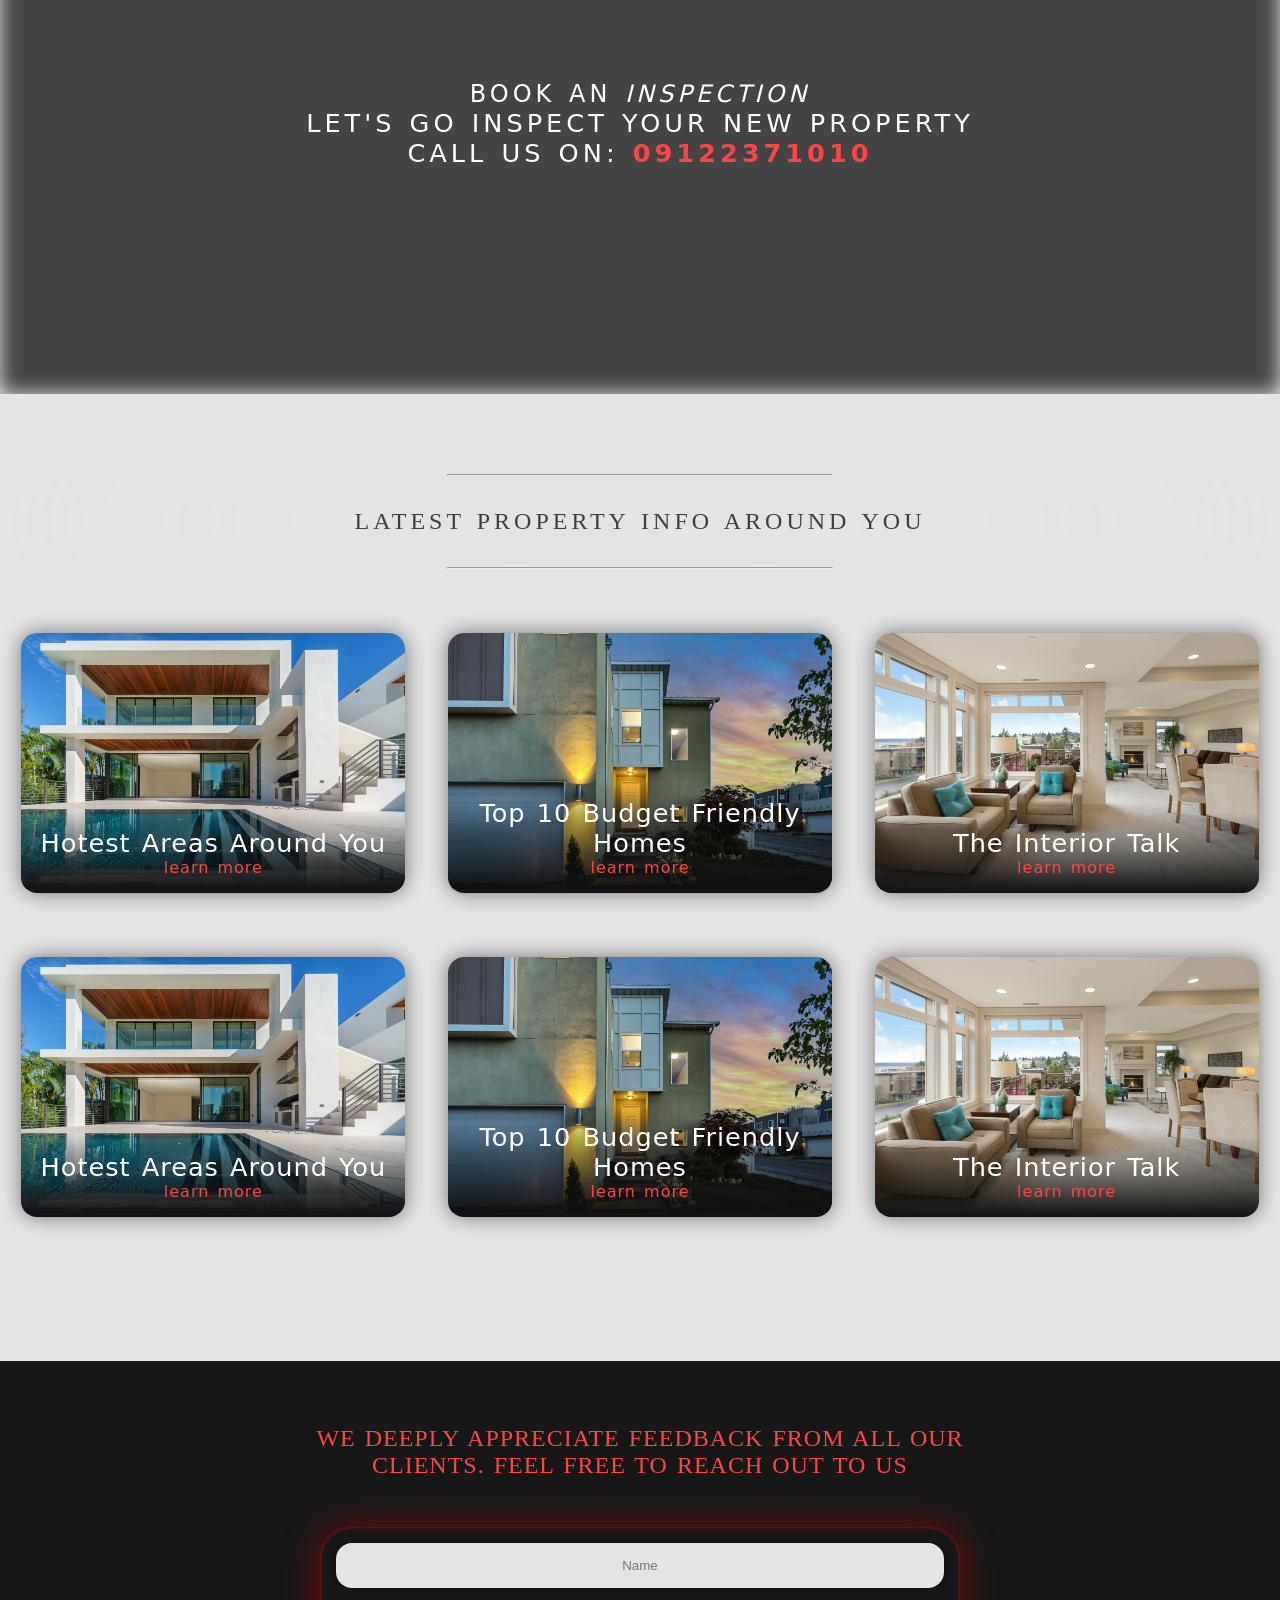
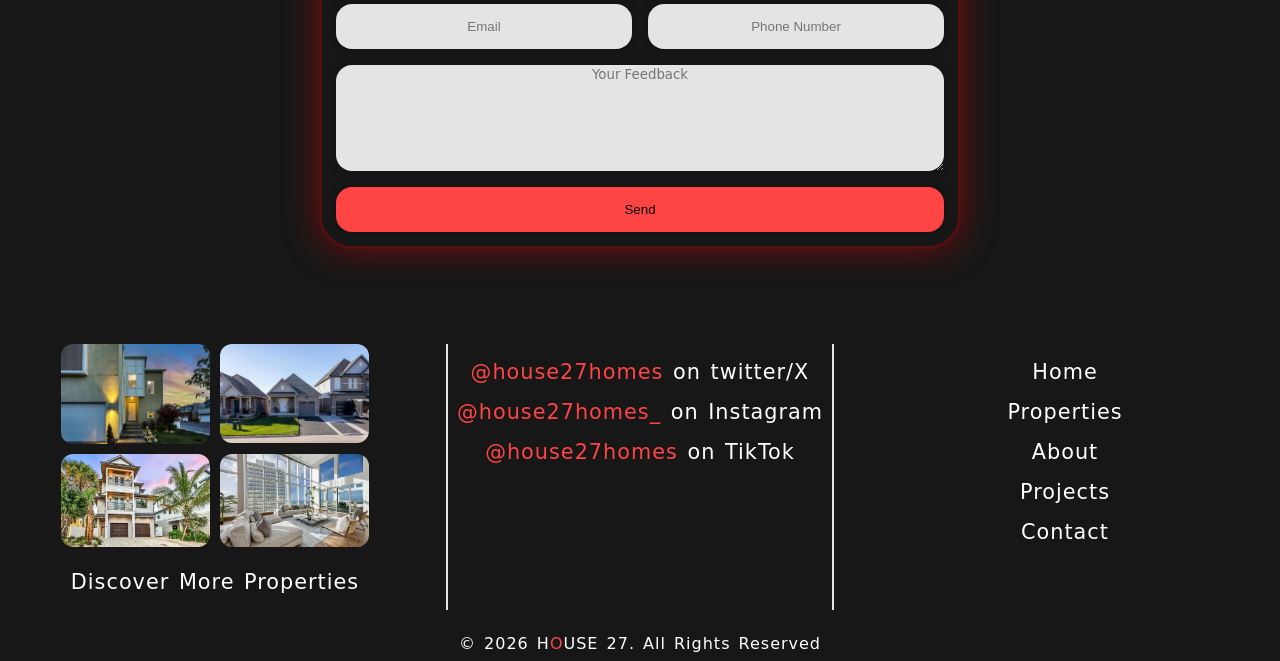
==== commit 034cf084: "fixed mobile layouts. also figured out that fixing a background on iOS devices is nearly impossible" ====
--- a/index.html
+++ b/index.html
@@ -95,9 +95,7 @@
                     <li><p>Contact</p></li>
                 </a>
             </div>
-            <div class="pages">
-                <div class="links"><a href="https://x.com/house27homes"><p><rd>@house27homes</rd> on twitter/X</p></a><a href="https//instagram.com/@house27homes_"><p><rd>@house27homes_</rd> on Instagram</p></a><a href="https://tiktok.com/@house27homes"><p><rd>@house27homes</rd> on TikTok</p></a></div>
-            </div>
+            <div class="pages-h"></div>
         </div>
     </section>
 
@@ -293,7 +291,7 @@
             
             <div class="grid a" id="img-3" data-filter-type="category" data-filter-value="duplex">
                 <div class="info">
-                    <img src="public/images/hero-2.jpg" alt="">
+                    <img src="public/images/terrace-2.JPG" alt="">
                     <div class="interactions">
                         <button class="primary">
                             Duplex
@@ -335,10 +333,10 @@
 
             <div class="grid f" id="img-6" data-filter-type="category"data-filter-value="investment">
                 <div class="info">
-                    <img src="public/images/hero-2.jpg" alt="">
+                    <img src="public/images/modern.JPG" alt="">
                     <div class="interactions">
                         <button class="primary">
-                            Investment
+                            Quadruplex
                             <div class="icon">
                                 &DoubleRightArrow;
                             </div>
--- a/src/portrait.css
+++ b/src/portrait.css
@@ -32,8 +32,8 @@
     --faint-2: #ffffff41;
     --text-2: #ffffffde;
     --border: 3rem;
-    --border-line: 1px solid #00000038;
-    --border-line-2: 1px solid #ff4444;
+    --border-line: 2px solid #00000073;
+    --border-line-2: 2px solid #ff4444;
     --pad: 1rem;
     --b-pad: 2rem;
     --bdr: 1rem;
@@ -44,9 +44,9 @@
     --b-shadow: 0 0 35px #d6000085;
     --i-shadow: inset 0 0 3px #f00;
     --i-shadow-2: inset 0 0 10px #f00;
-    --s-shadow: 0px 0px 8px #00000085;
+    --s-shadow: 0px 0px 8px #00000069;
     --trans: all 0.3s ease;
-    --cb-trans: all 0.7s cubic-bezier(0.68, -0.55, 0.265, 1.55);
+    --cb-trans: all 1s cubic-bezier(0.68, -0.55, 0.265, 2);
 }
 
 body {
@@ -256,7 +256,7 @@
     border-end-end-radius: 1rem;
     border-end-start-radius: 1rem;
     transform: translateX(150%);
-    transition: all .7s ease;
+    transition: var(--trans);
     position: absolute;
     z-index: 1000;
     margin-top: 5rem;
@@ -270,7 +270,7 @@
     transform: translateX(0);
 }
 
-.pages {
+.pages, .pages-h {
     height: 30%;
     display: flex;
     justify-content: space-evenly;
@@ -473,6 +473,7 @@
      "nav footer"
      "nav footer";
     border-radius: var(--bdr-2);
+    background: none;
     appearance: none;
     -webkit-appearance: none;
 }
@@ -497,6 +498,7 @@
     position: relative;
     appearance: none;
     -webkit-appearance: none;
+    border-radius: var(--bdr-2);
 }
 
 .grid-container .grid .info img {
@@ -530,7 +532,7 @@
 
 .interactions {
     z-index: 10;
-    background: var(--text);
+    background: var(--faint);
     display: flex;
     flex-direction: column;
     justify-content: space-between;
@@ -544,6 +546,7 @@
     height: 100%;
     transition: var(--trans);
     color: var(--primary);
+    border-radius: var(--bdr-2);
 }
 
 .interactions:hover {
@@ -790,7 +793,7 @@
     width: 80%;
     max-width: 470px;
     border: var(--border-line);
-    box-shadow: var(--shadow);
+    box-shadow: var(--s-shadow);
     margin: 1.3rem auto;
     justify-content: space-around;
     transition: all .4s ease-in-out;
@@ -841,6 +844,7 @@
     position: absolute;
     padding: 10px;
     backdrop-filter: blur(3px) brightness(170%);
+    -webkit-backdrop-filter: blur(3px) brightness(170%);
     border-radius: 10px;
     box-shadow: 0 0 10px #0000006b;
     color: var(--secondary);
@@ -1158,7 +1162,8 @@
     background-position: center;
     background-repeat: no-repeat;
     background-size: cover;
-    background-attachment: fixed;
+    background-attachment: scroll;
+    background-size: cover;
 }
 
 .footer h1 {
@@ -1288,7 +1293,6 @@
     background: var(--bg);
     box-shadow: 0 0 10px #00000057;
     transition: var(--trans);
-    width: 100%;
     text-align: center;
 }
 
--- a/src/animation.css
+++ b/src/animation.css
@@ -33,7 +33,7 @@
     }
 
     5% {
-        transform: translateY(-10px);
+        transform: translateY(-20px);
     }
 
     15% {
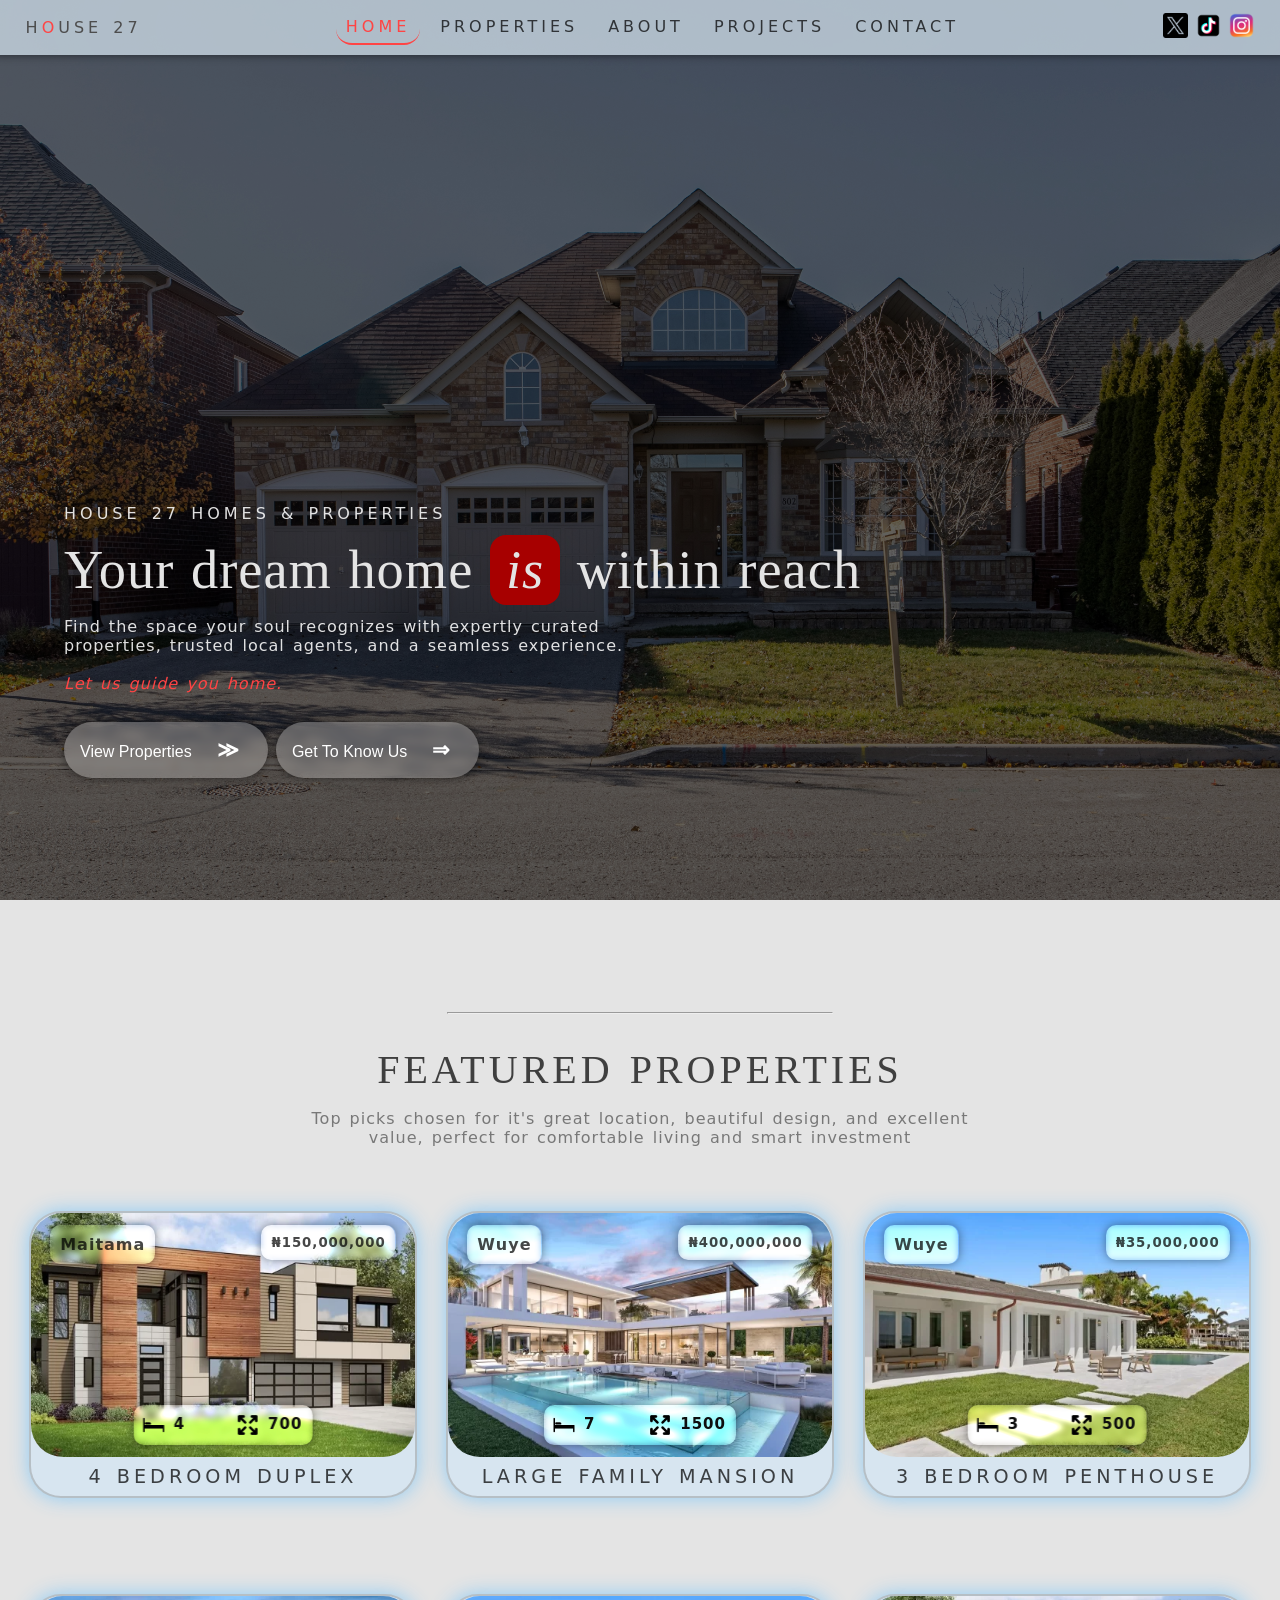
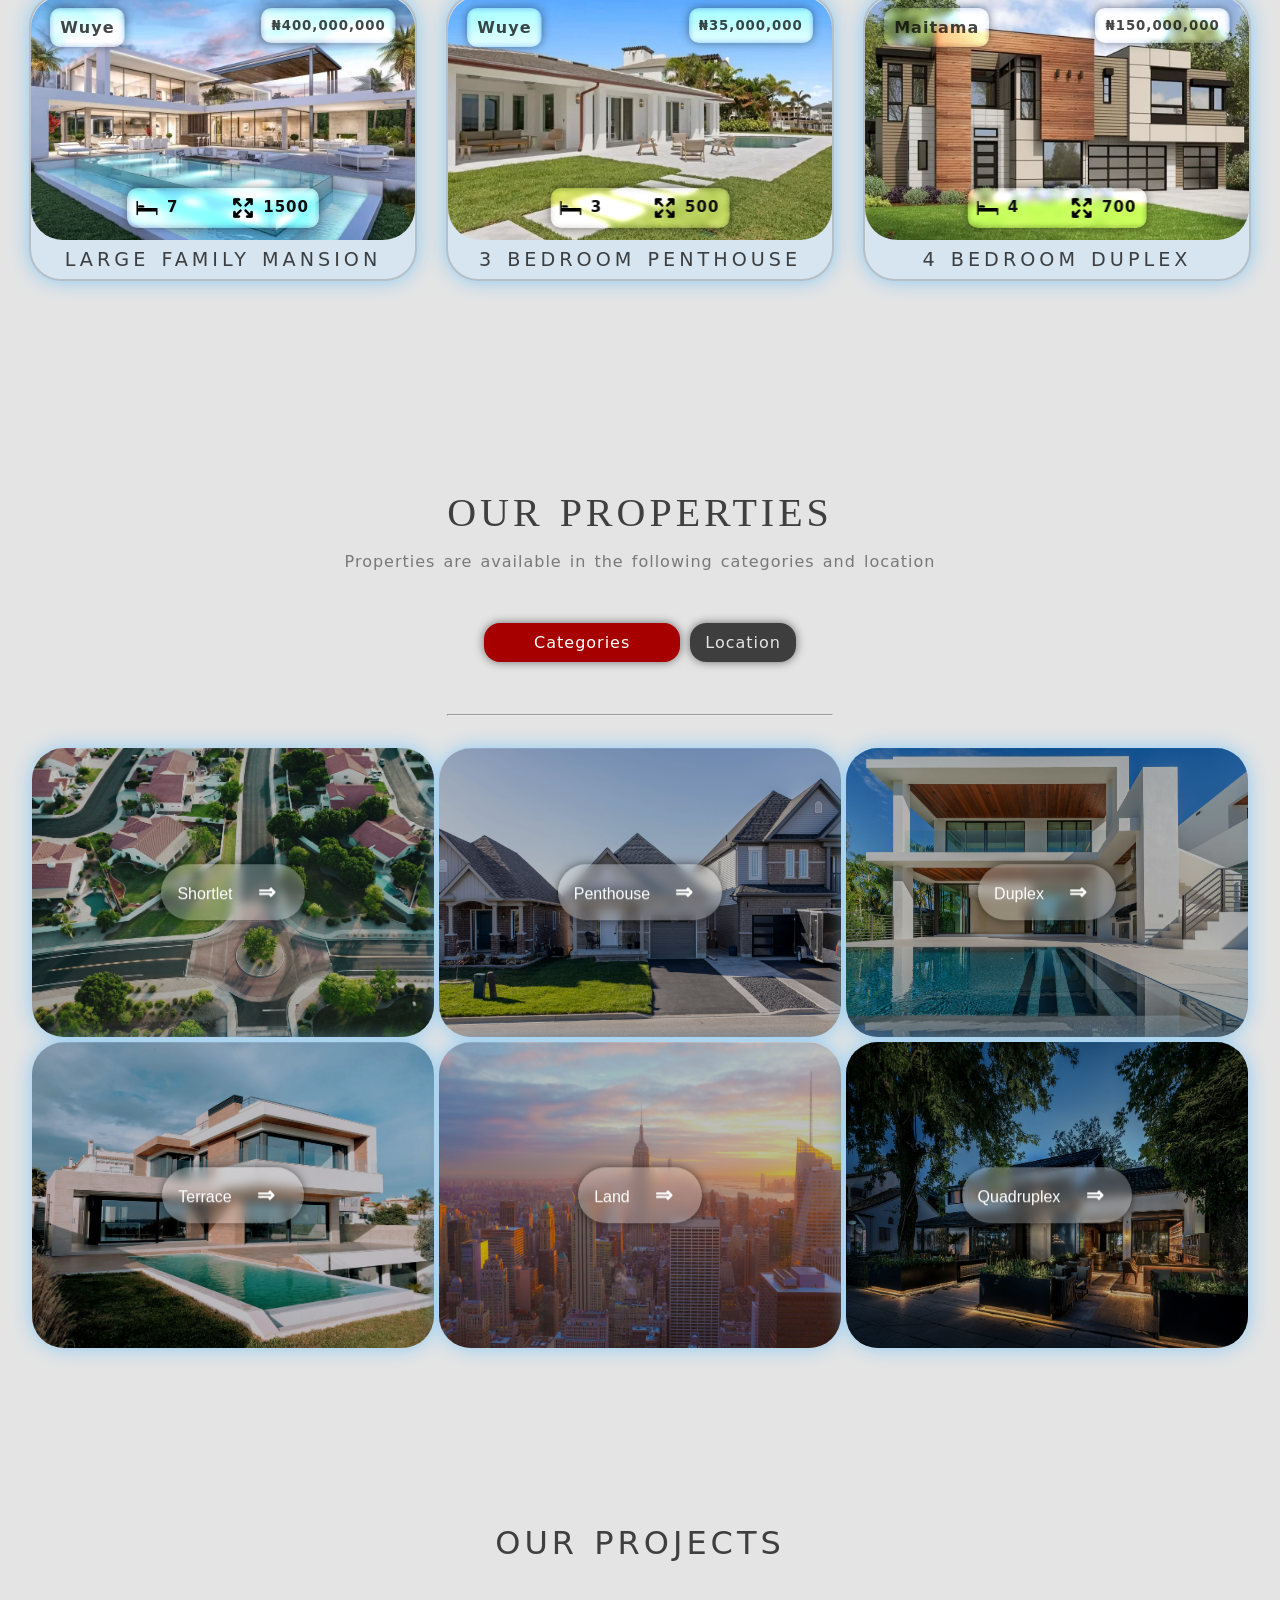
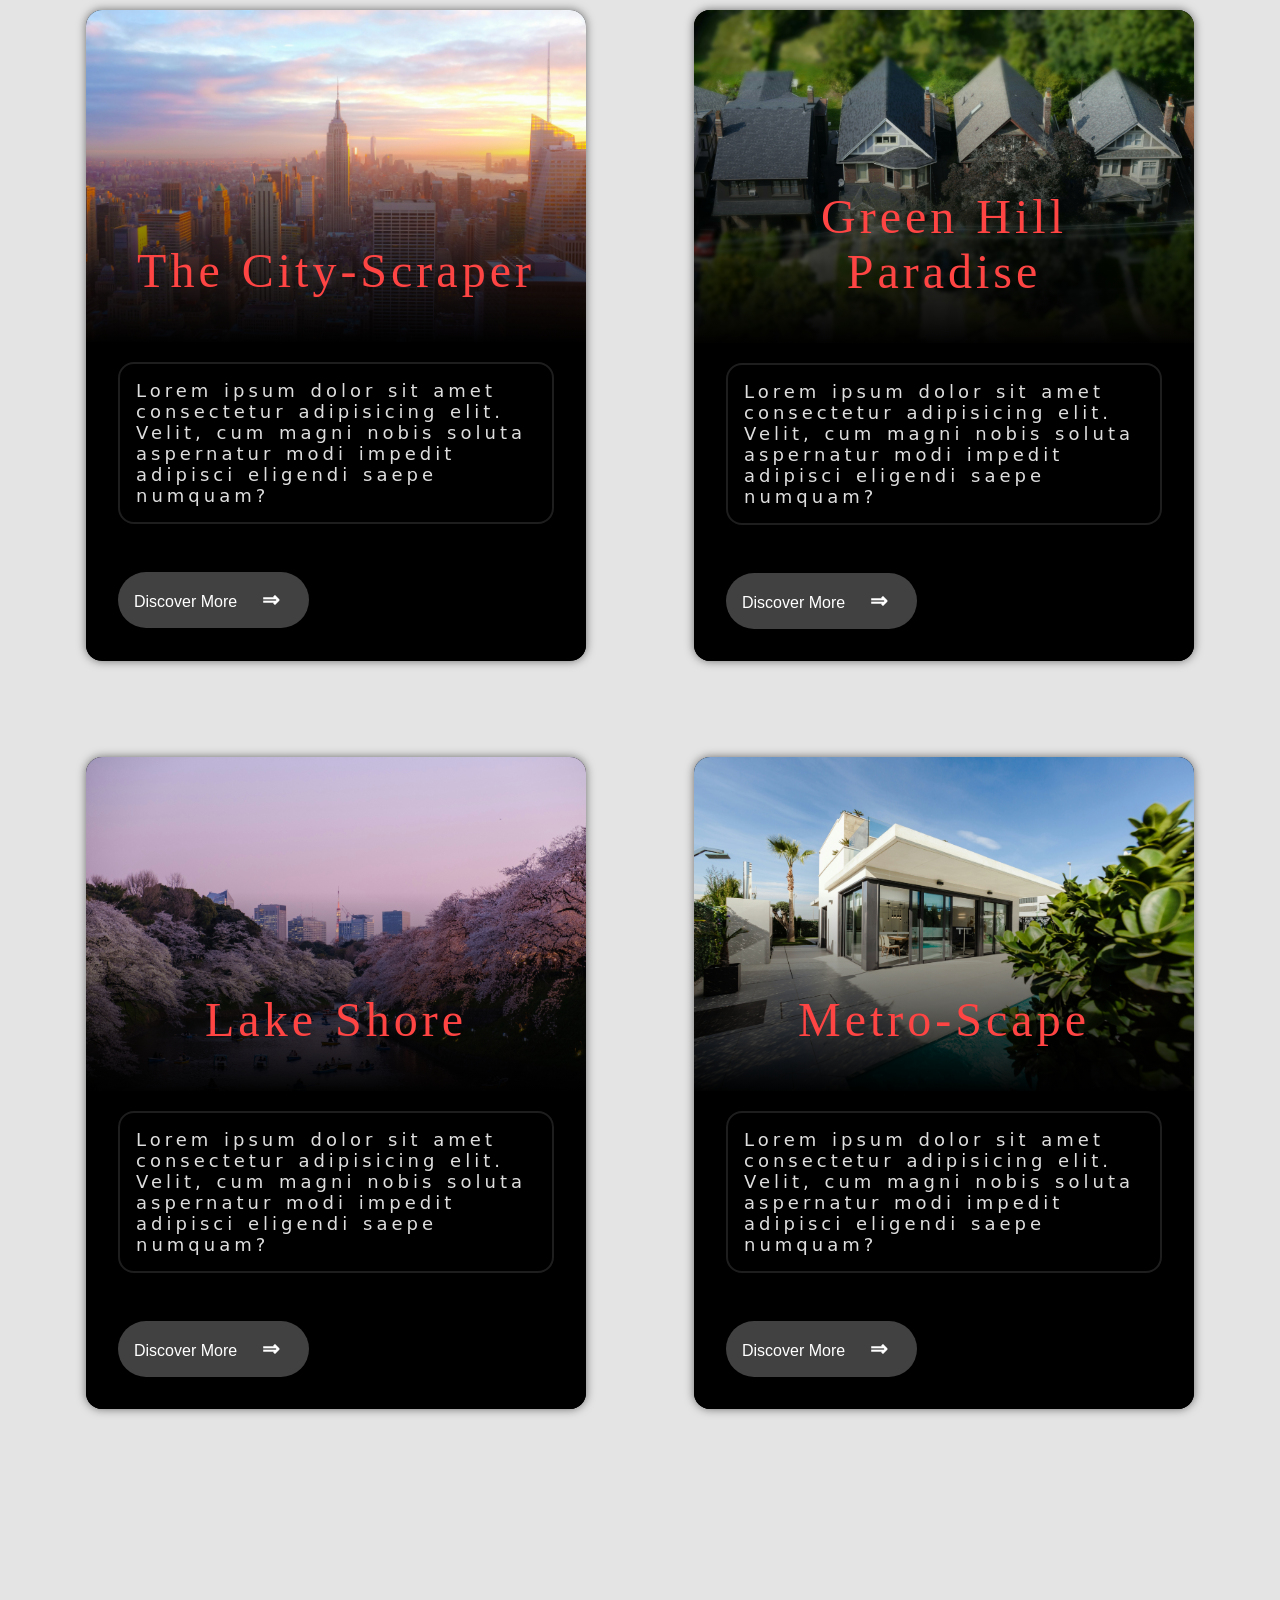
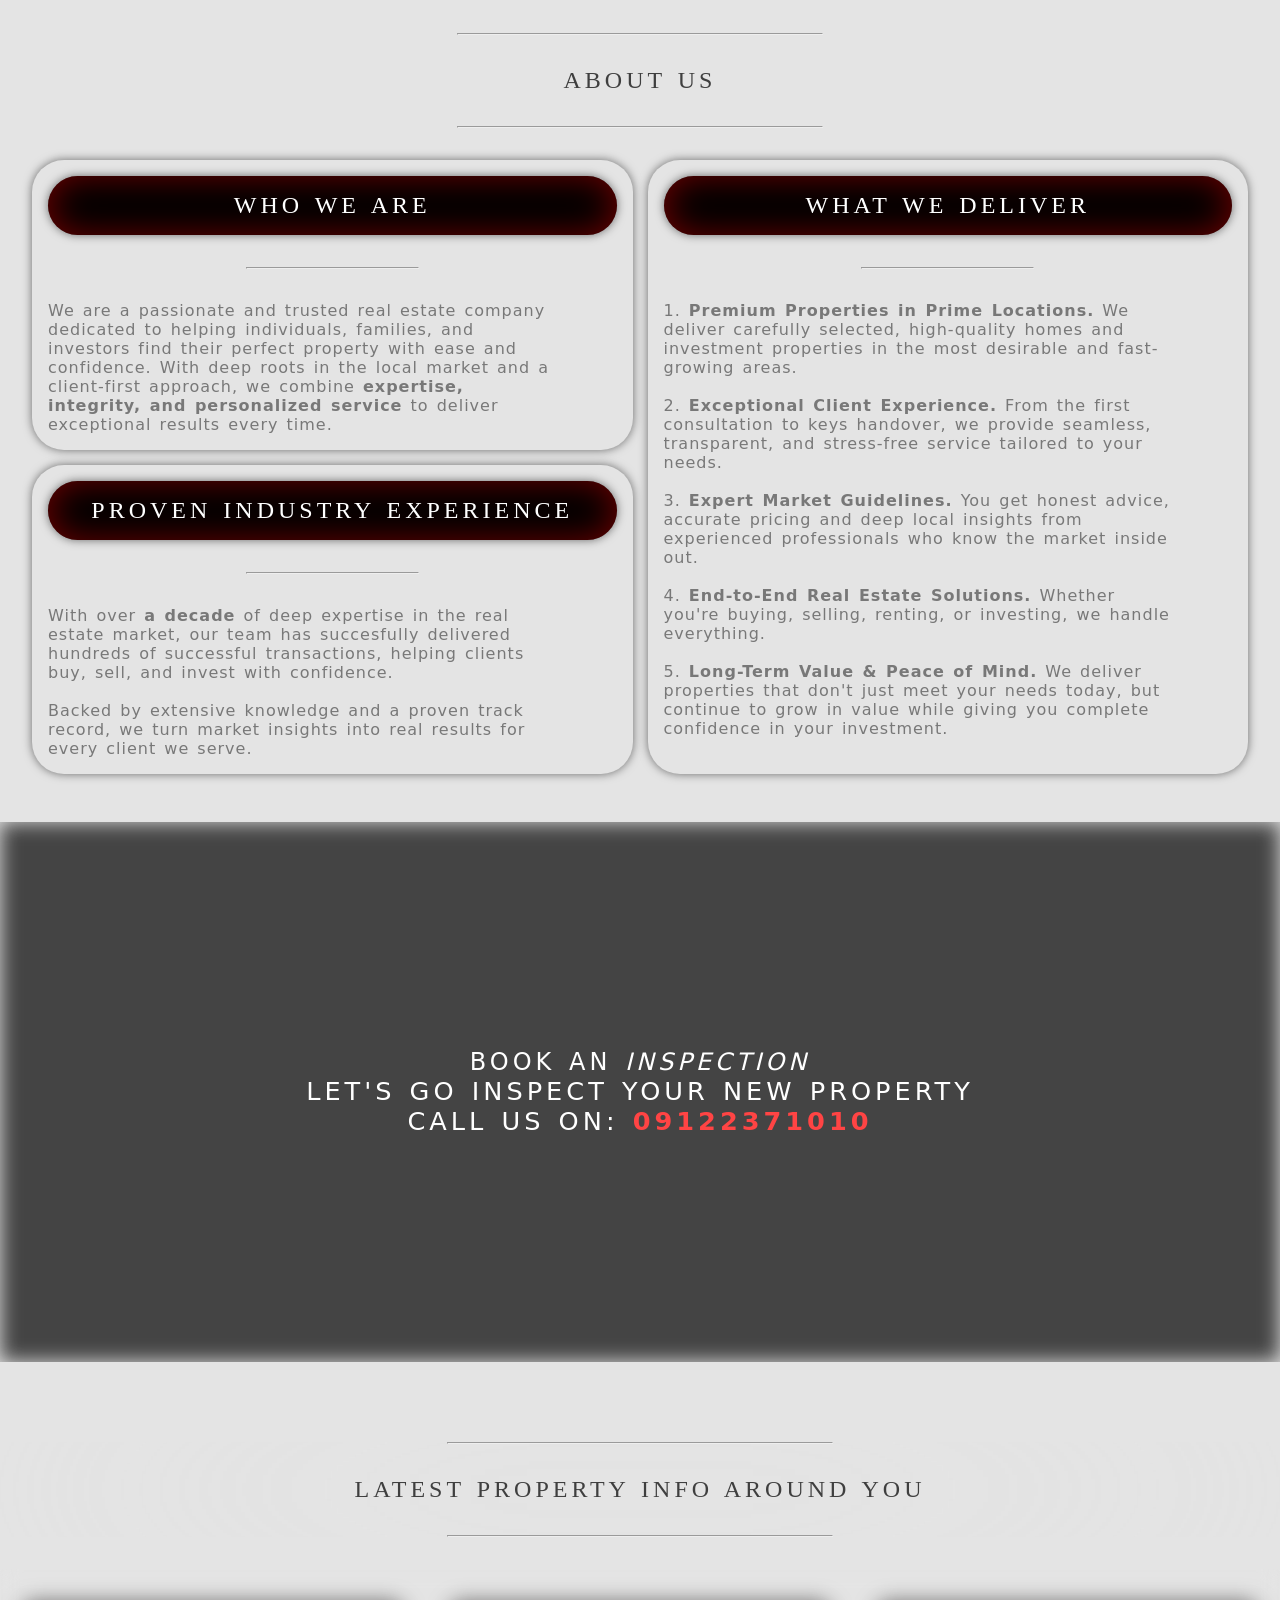
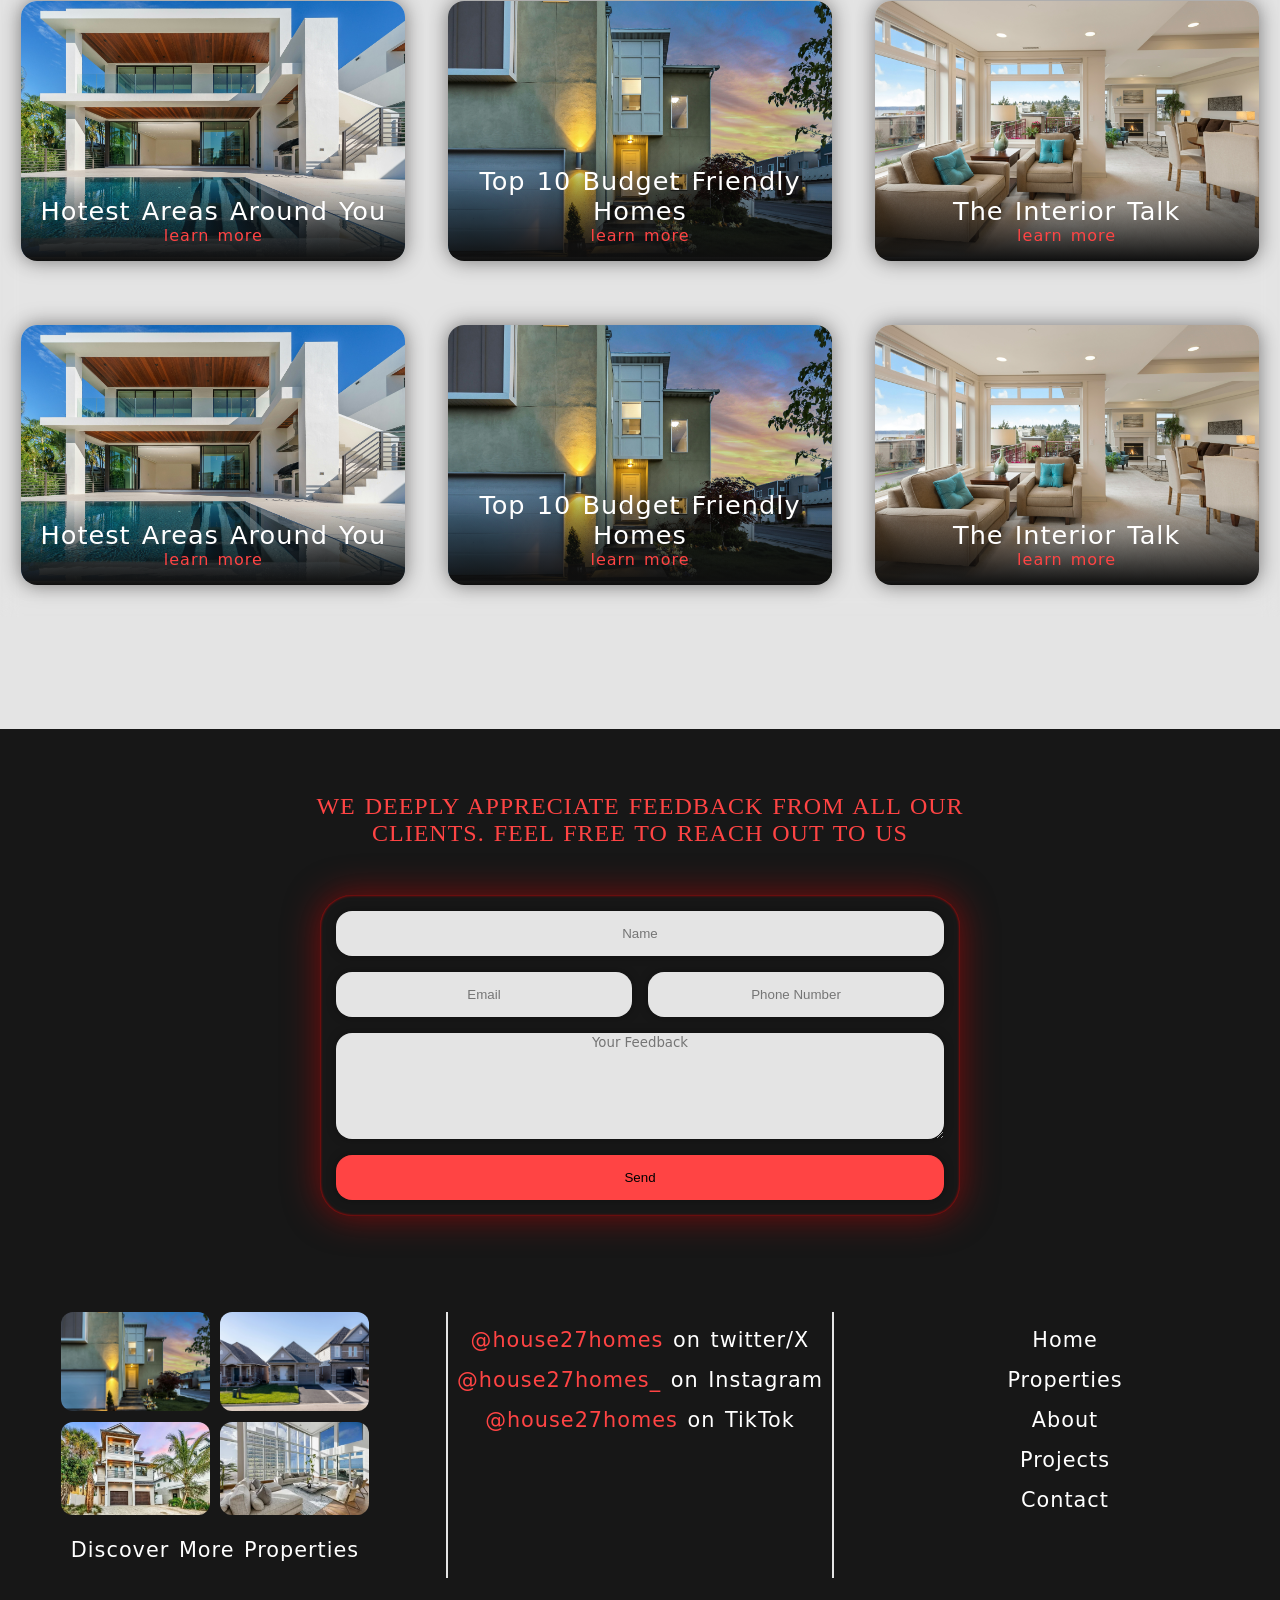
==== commit 597ae87c: "Updated color pallete to match logo" ====
--- a/index.html
+++ b/index.html
@@ -493,27 +493,6 @@
                     </a>
                 </div>
             </div>
-            <div class="brief-card">
-                <div class="brief-img">
-                    <img src="public/images/terrace.JPG" alt="">
-                    <div class="brief-name">
-                        <h1>Ataraxia</h1>
-                    </div>
-                </div>
-                <div class="brief-text">
-                    <p>
-                        Lorem ipsum dolor sit amet consectetur adipisicing elit. Velit, cum magni nobis soluta aspernatur modi impedit adipisci eligendi saepe numquam?
-                    </p>
-                    <a href="projects.html#pr5">
-                        <button class="primary">
-                            Discover More
-                            <div class="icon">
-                                &DoubleRightArrow;
-                            </div>
-                        </button>
-                    </a>
-                </div>
-            </div>
         </div>
     </section>
     
--- a/src/portrait.css
+++ b/src/portrait.css
@@ -11,13 +11,12 @@
 
 :root {
     --bg: #e4e4e4;
+    --bg-2: #c5c5c5;
     --trans-bg: #ffffffda;
     --trans-bg-2: #ffffff5e;
     --linear-bg: linear-gradient(45deg, #ffffff67, #85858567);
     --primary: #fff;
-    --primary-2: #002272;
-    --primary-3: #006ab1;
-    --primary-4: #b9e3ff;
+    --primary-2: #d7e5f0;
     --secondary: #000000b9;
     --secondary-2: #1b1b1b;
     --secondary-3: #0e0e0e;
@@ -32,19 +31,21 @@
     --faint-2: #ffffff41;
     --text-2: #ffffffde;
     --border: 3rem;
-    --border-line: 2px solid #00000073;
+    --border-line: 2px solid #85858567;
     --border-line-2: 2px solid #ff4444;
+    --border-line-3: 2px solid #8585853a;
     --pad: 1rem;
     --b-pad: 2rem;
     --bdr: 1rem;
     --bdr-2: 2rem;
     --bdf: blur(5px) saturate(0%) brightness(120%);
     --bdf-2: blur(5px) /* saturate(0%) */ brightness(30%);
-    --shadow: 0 0 20px #0000007e;
+    --shadow: 0 0 20px #24222293;
     --b-shadow: 0 0 35px #d6000085;
     --i-shadow: inset 0 0 3px #f00;
     --i-shadow-2: inset 0 0 10px #f00;
-    --s-shadow: 0px 0px 8px #00000069;
+    --s-shadow: 0px 0px 10px #00000088;
+    --s-shadow-2: 0px 0px 20px #8dcbf5;
     --trans: all 0.3s ease;
     --cb-trans: all 1s cubic-bezier(0.68, -0.55, 0.265, 2);
 }
@@ -111,7 +112,7 @@
 .header {
     color: black;
     padding: 10px var(--pad);
-    background: #ffffff83;
+    background: #d7e5f0bb;
     justify-content: space-between;
     display: flex;
     width: 100%;
@@ -464,7 +465,6 @@
     grid-auto-rows: minmax(120px, auto);
     margin: inherit;
     width: 95%;
-    overflow: hidden;
     grid-template-areas:
      "header main" 
      "header main" 
@@ -488,7 +488,7 @@
      "footer footer";
 }
 
-.grid-container .grid {
+.grid-container .grid, .grid-container-2 .grid {
     background: var(--faint);    
     position: relative;
     overflow: hidden;
@@ -499,6 +499,7 @@
     appearance: none;
     -webkit-appearance: none;
     border-radius: var(--bdr-2);
+    box-shadow: var(--s-shadow-2);
 }
 
 .grid-container .grid .info img {
@@ -509,6 +510,10 @@
 
 .grid-container div:hover .info img {
     scale: 1.1;
+}
+
+.grid:hover {
+    box-shadow: var(--b-shadow);
 }
 
 .grid.h { grid-area: header; }
@@ -573,12 +578,6 @@
     color: var(--bg);
 }
 
-.project .brief-card {
-    box-shadow: 0 0 7px var(--tertiary-2);
-    margin-bottom: 0;
-    margin-bottom: 4rem;
-}
-
 .brief {
     width: 95%;
     margin: 6rem auto;
@@ -595,7 +594,8 @@
 .brief-of-cards {
     margin: 2rem auto;
     display: flex;
-    flex-direction: column;
+    justify-content: space-evenly;
+    flex-wrap: wrap;
 }
 
 .brief-card {
@@ -604,12 +604,21 @@
     margin-bottom: 4rem;
     box-shadow: var(--s-shadow);
     transition: var(--trans);
+    width: 90%;
+    max-width: 500px;
+    margin: 1rem auto;
+    background: #000;
+}
+
+.project .brief-of-card {
+    flex-direction: column;
+}
+
+.project .brief-card {
+    box-shadow: 0 0 7px var(--tertiary-2);
+    margin-bottom: 0;
+    margin-bottom: 4rem;
     max-width: 1024px;
-    margin: 1rem auto;
-}
-
-.brief-card:last-of-type {
-    margin-bottom: 1rem;
 }
 
 .brief-img {
@@ -632,6 +641,10 @@
 }
 
 .brief-text p {
+    border-radius: var(--bdr);
+    border: var(--border-line-3);
+    width: fit-content;
+    padding: var(--pad);
     font-size: 18px;
     margin: 1rem auto;
     color: var(--text-2);
@@ -793,16 +806,18 @@
     width: 80%;
     max-width: 470px;
     border: var(--border-line);
-    box-shadow: var(--s-shadow);
+    box-shadow: var(--s-shadow-2);
     margin: 1.3rem auto;
     justify-content: space-around;
     transition: all .4s ease-in-out;
     border-radius: var(--bdr-2);
+    background: var(--primary-2);
 }
 
 .showcase:hover {
     box-shadow: var(--b-shadow);
     border: var(--border-line-2);
+    background: var(--bg);
 }
 
 .showcase h2 {
@@ -1033,11 +1048,7 @@
     text-align: center;
     position: relative;
     height: 60vh;
-}
-
-.inspection::before {
-    content: "";
-    background: url(../public/hero.jpg);
+    background: url(../public/tab-img.JPG);
     background-position: center;
     background-repeat: no-repeat;
     background-size: cover;
@@ -1097,11 +1108,7 @@
 
 .blog {
     padding: 3rem 0 7rem 0;
-}
-
-.blog::before {
-    content: "";
-    background: url(../public/hero.jpg);
+    background: url(../public/tab-img.JPG);
     background-position: center;
     background-repeat: no-repeat;
     background-size: cover;
@@ -1116,6 +1123,8 @@
     display: flex;
     flex-direction: column;
     justify-content: space-evenly;
+    backdrop-filter: blur(10px);
+    -webkit-backdrop-filter: blur(10px);
 }
 
 .b-card {
@@ -1126,6 +1135,7 @@
     box-shadow: var(--shadow);
     border-radius: var(--bdr);
     margin: 2rem auto;
+    box-shadow: var(--shadow);
 }
 
 .b-img {
@@ -1156,14 +1166,12 @@
 
 /* Footer  */
 
-.footer::before {
-    content: "";
-    background: url(../public/hero.jpg);
+.footer {
+    background: url(../public/images/hero.jpg);
     background-position: center;
     background-repeat: no-repeat;
     background-size: cover;
-    background-attachment: scroll;
-    background-size: cover;
+    background-attachment: fixed;
 }
 
 .footer h1 {
--- a/src/landscape.css
+++ b/src/landscape.css
@@ -108,7 +108,7 @@
     }
 
     .brief-card {
-        margin-bottom: 10rem;
+        margin-bottom: 5rem;
     }
 
     .brief-name h1 {
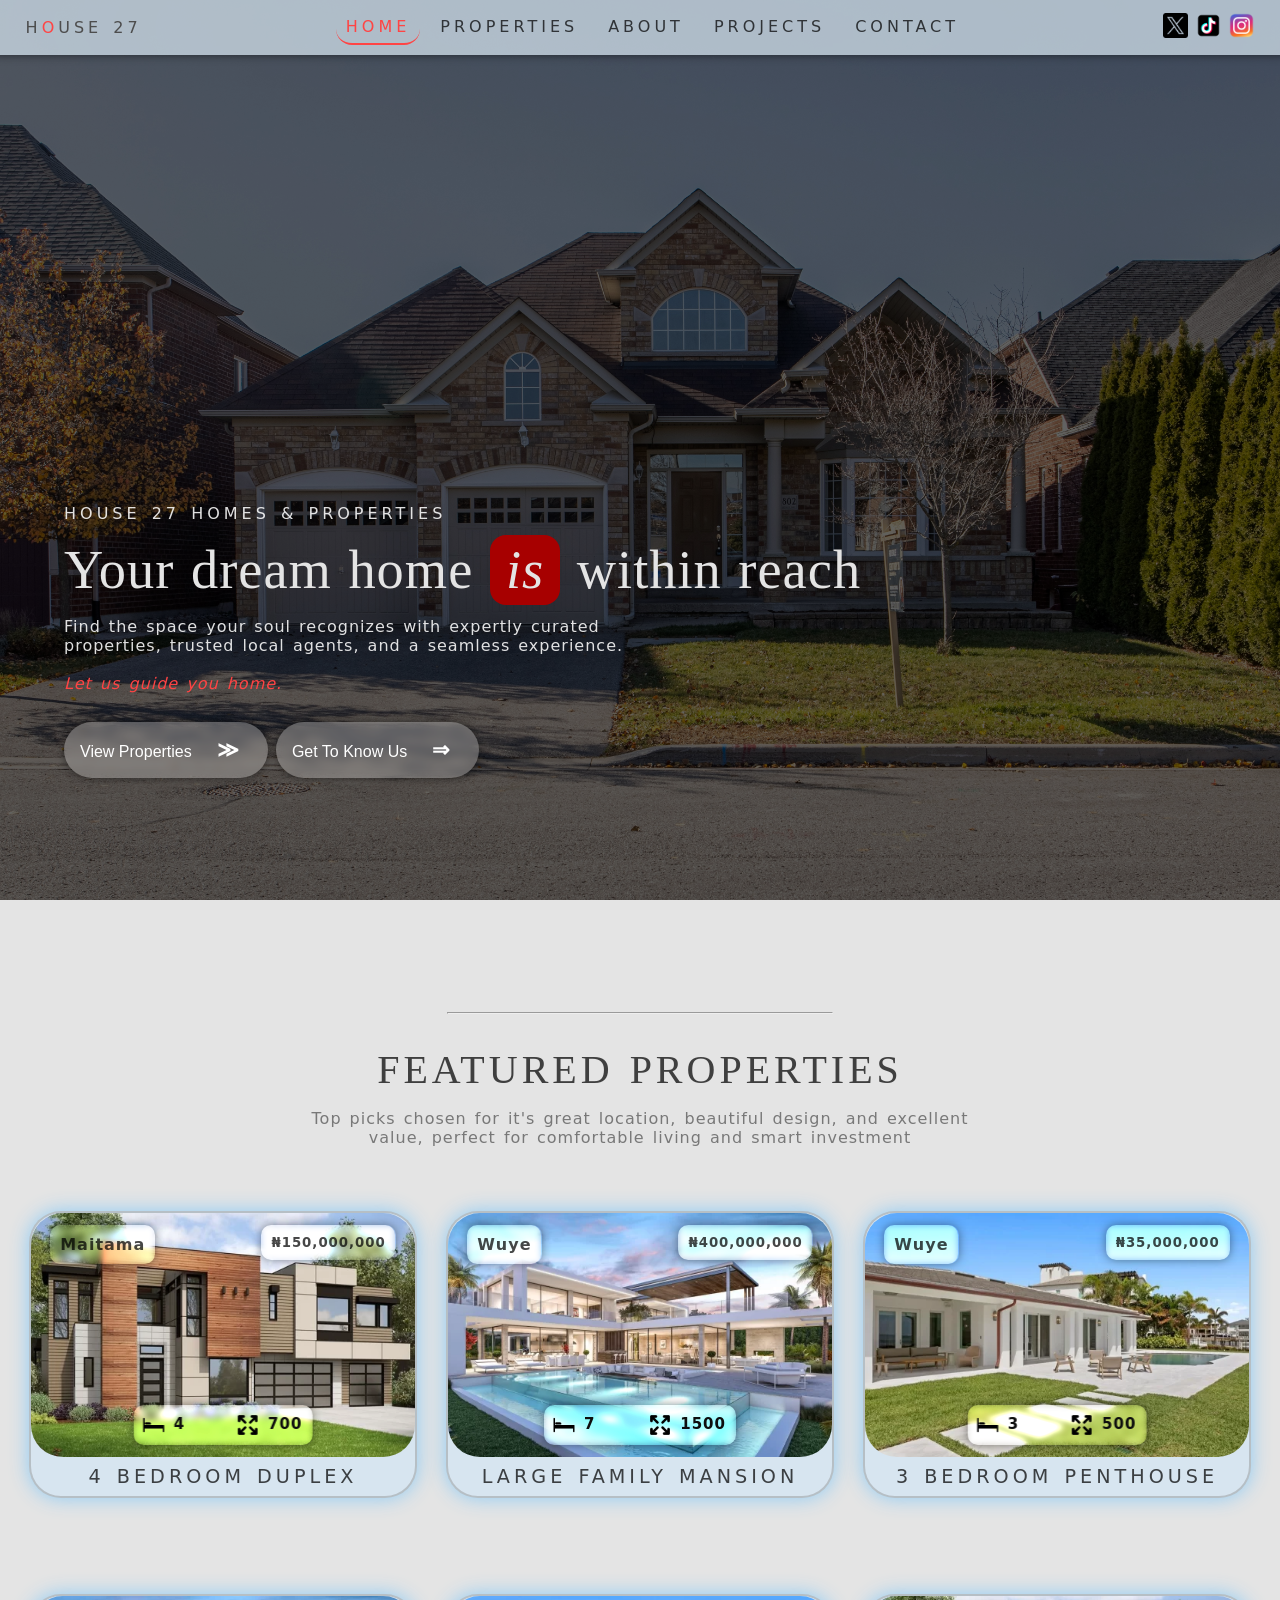
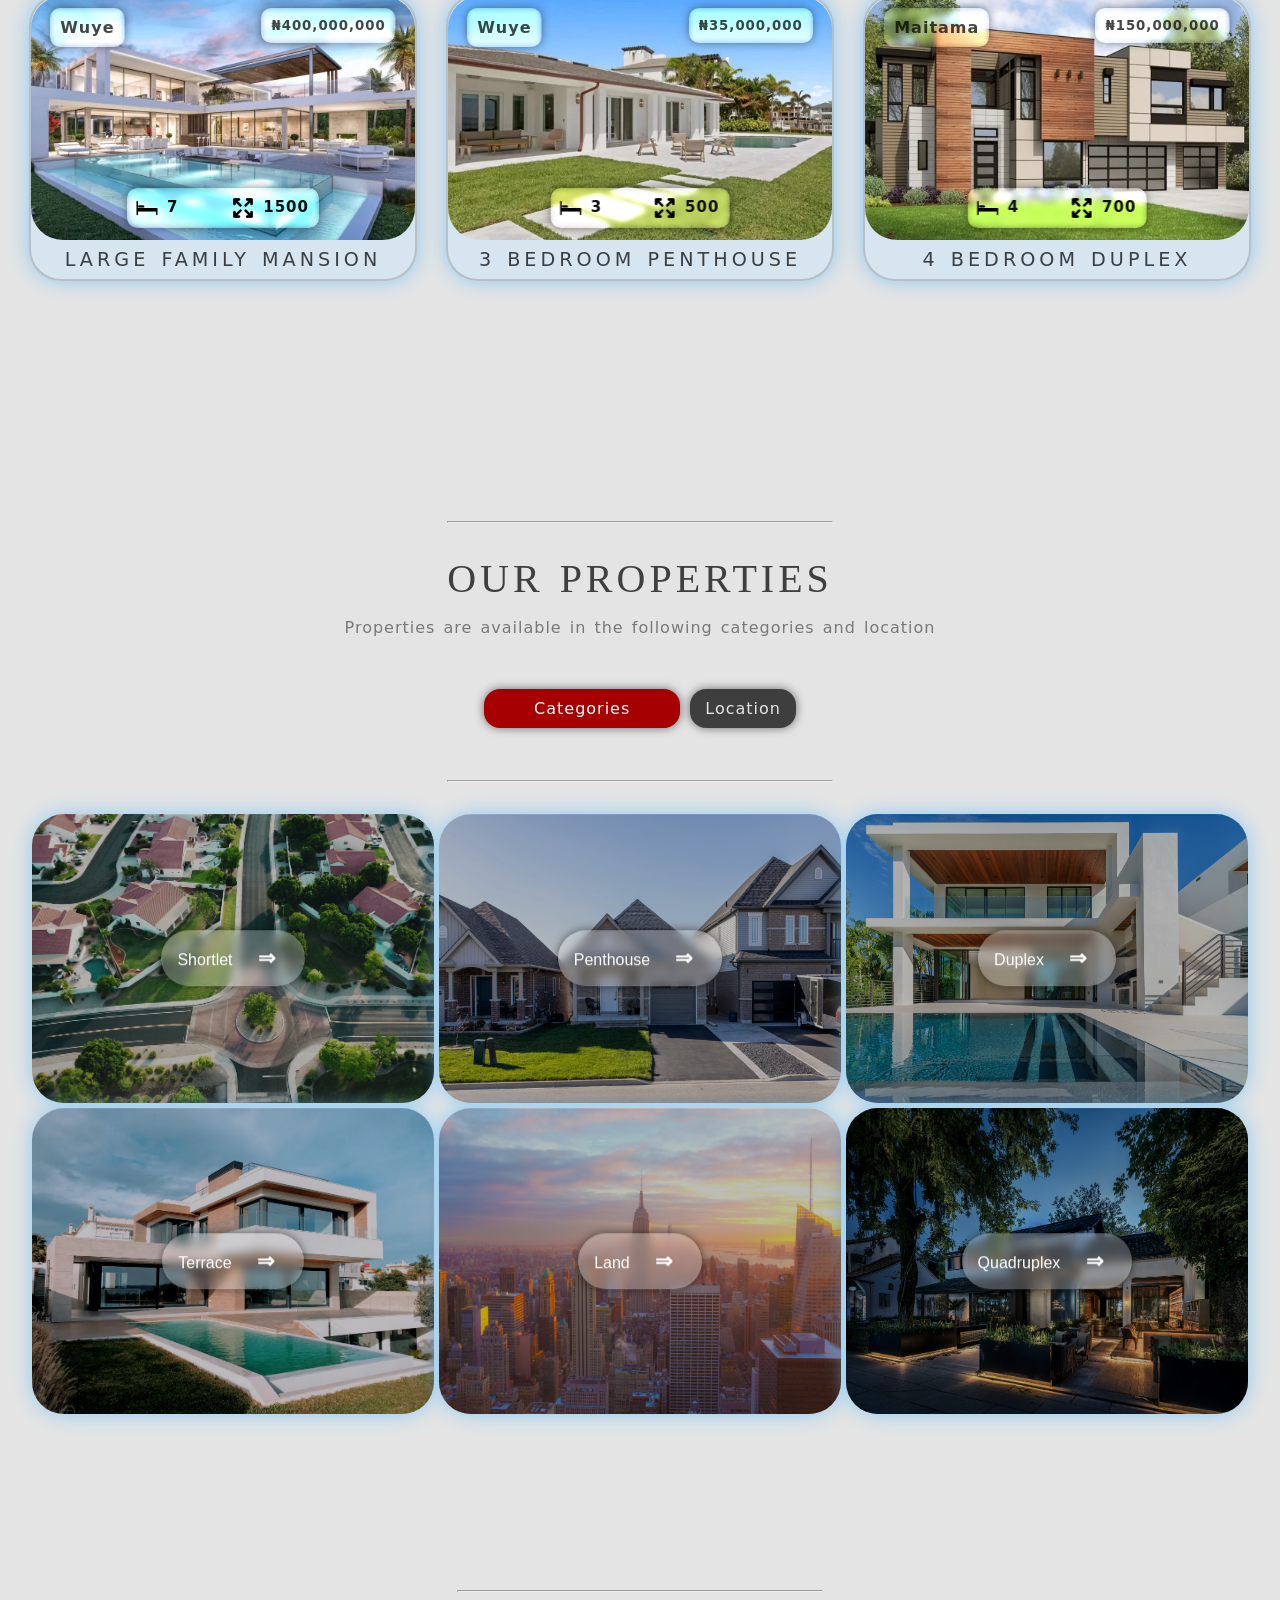
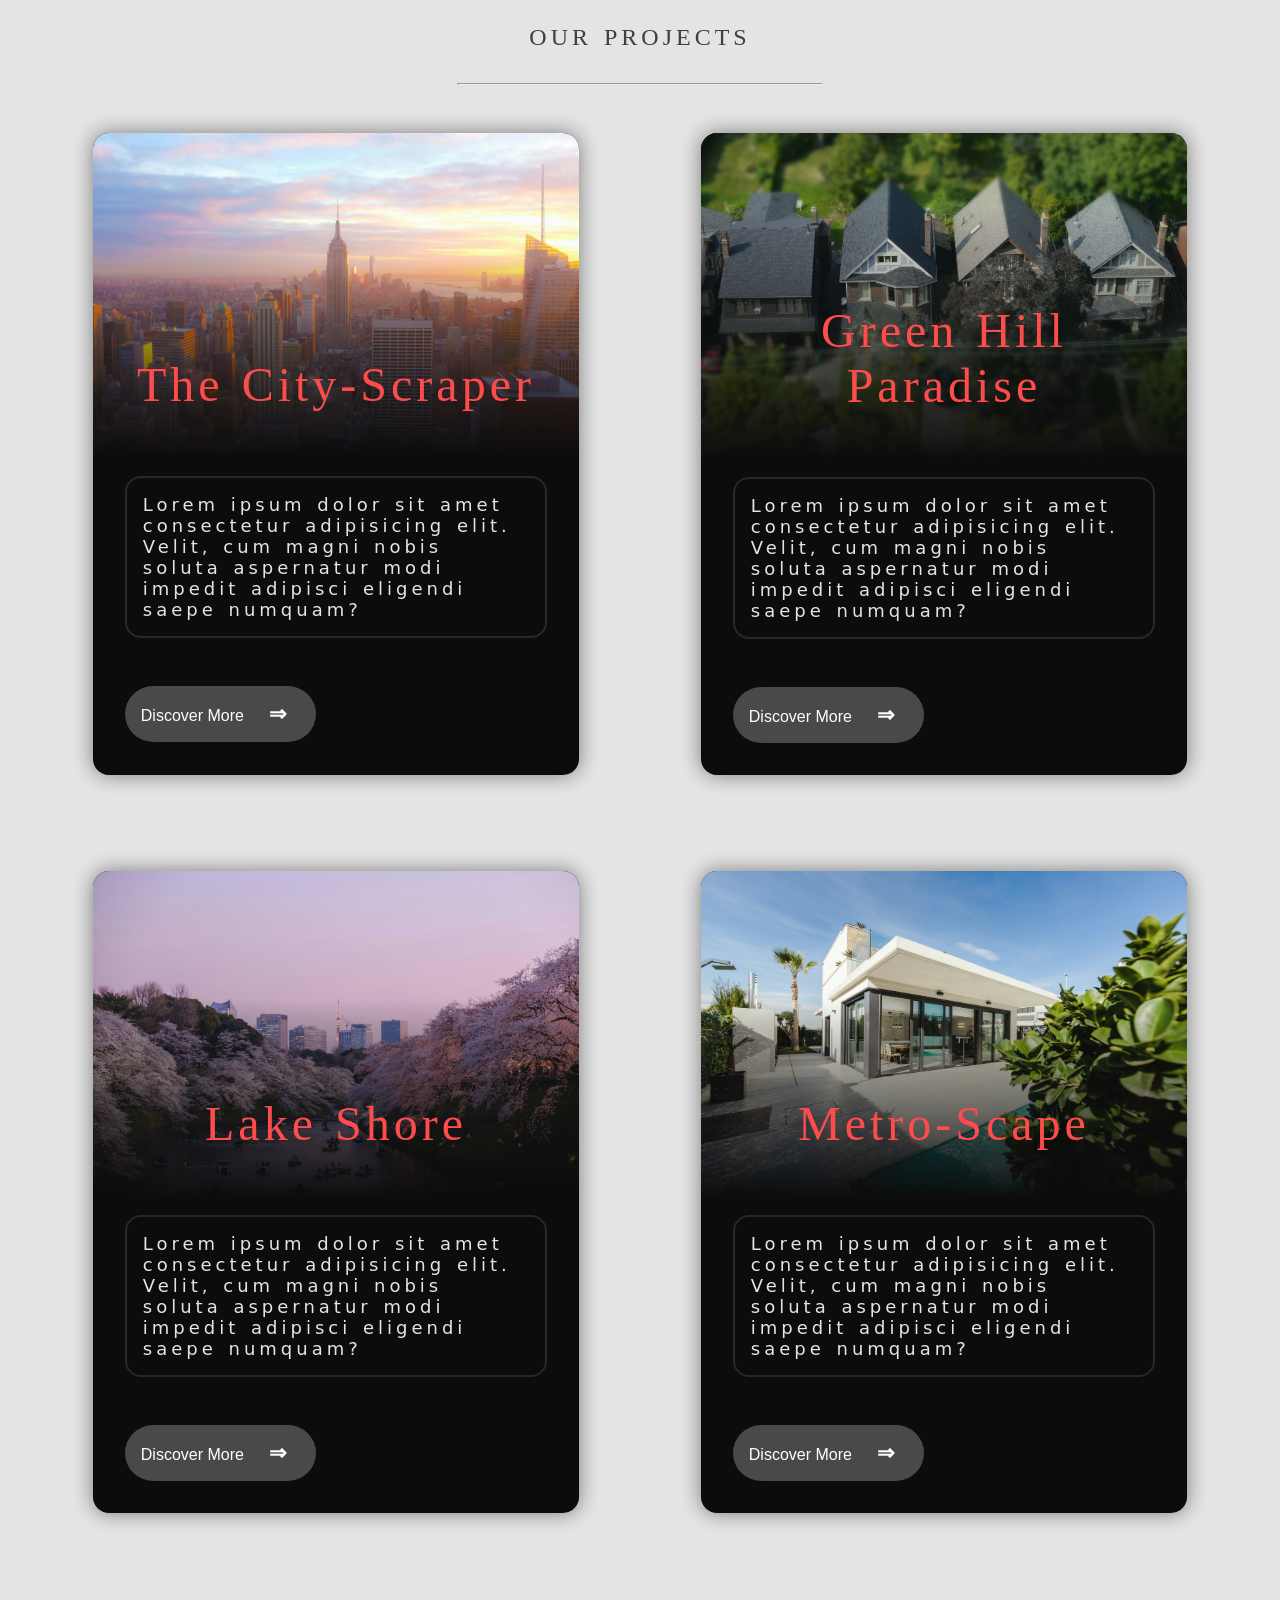
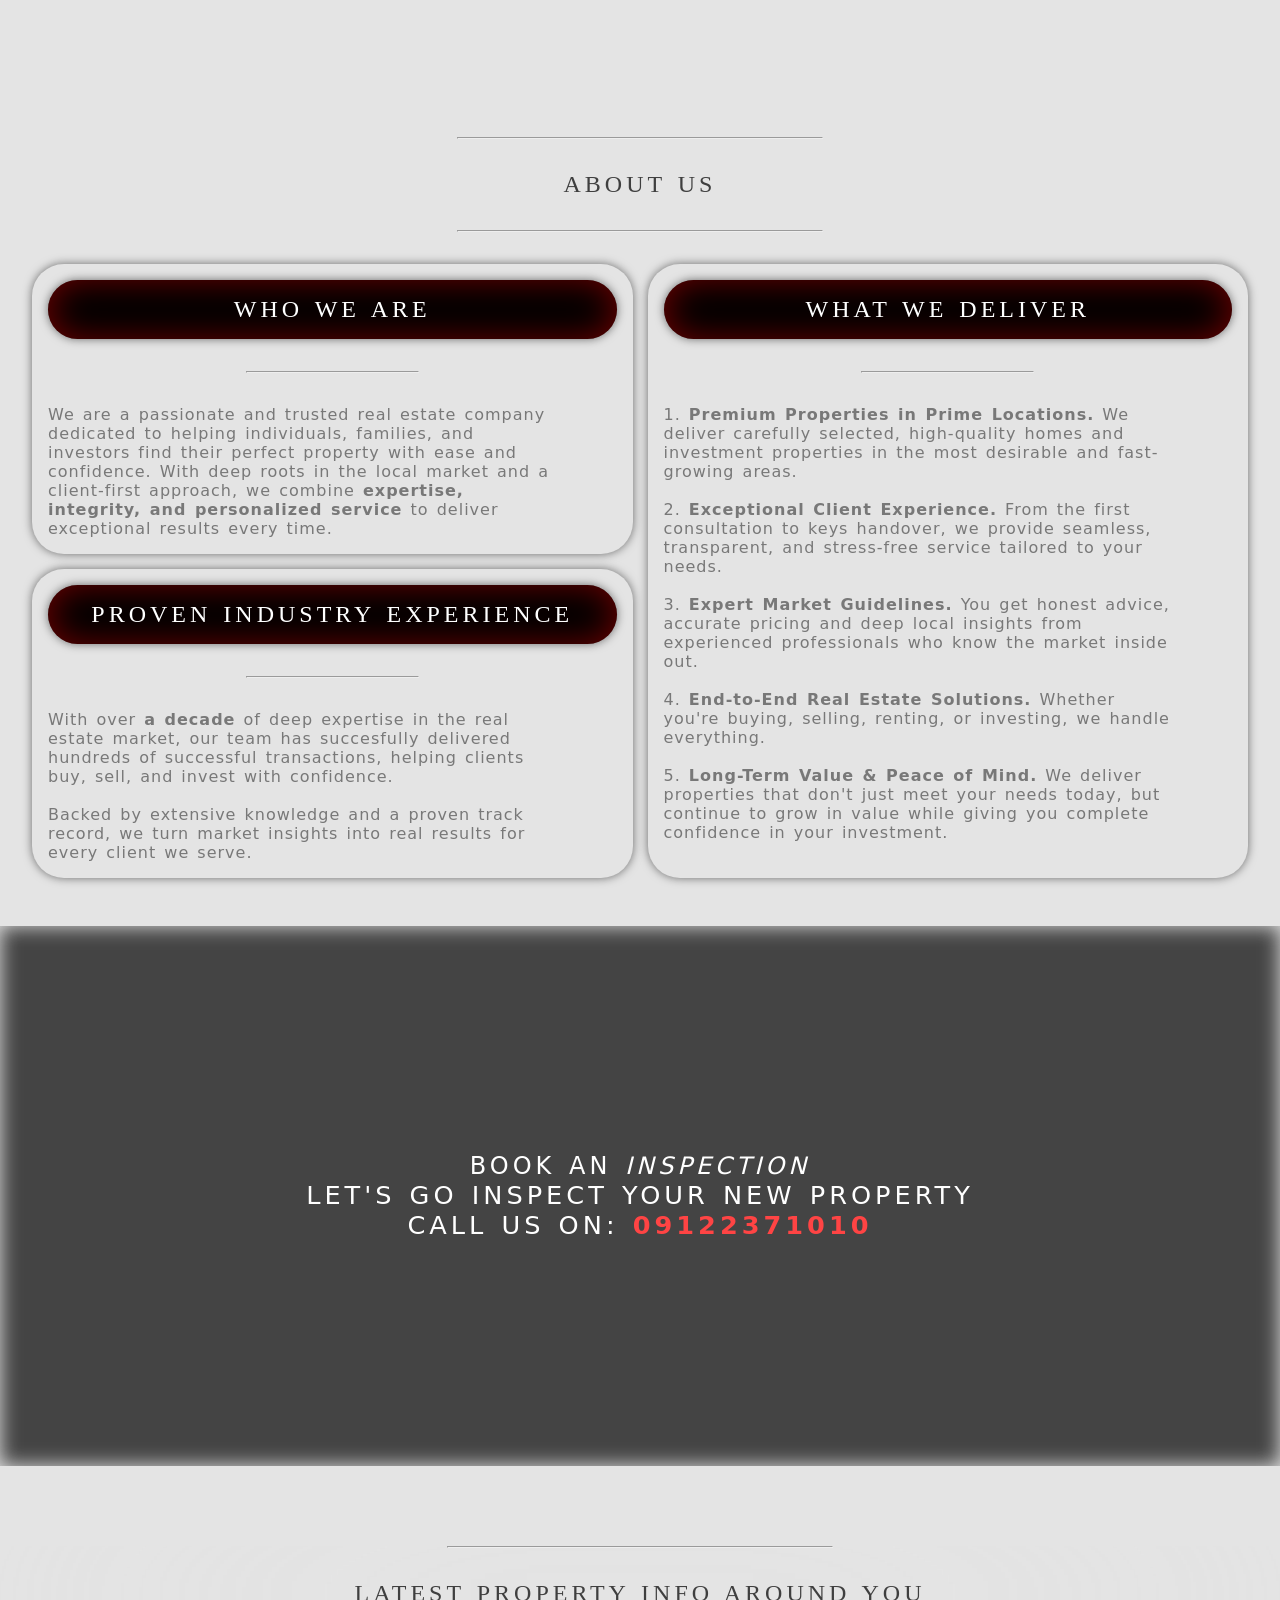
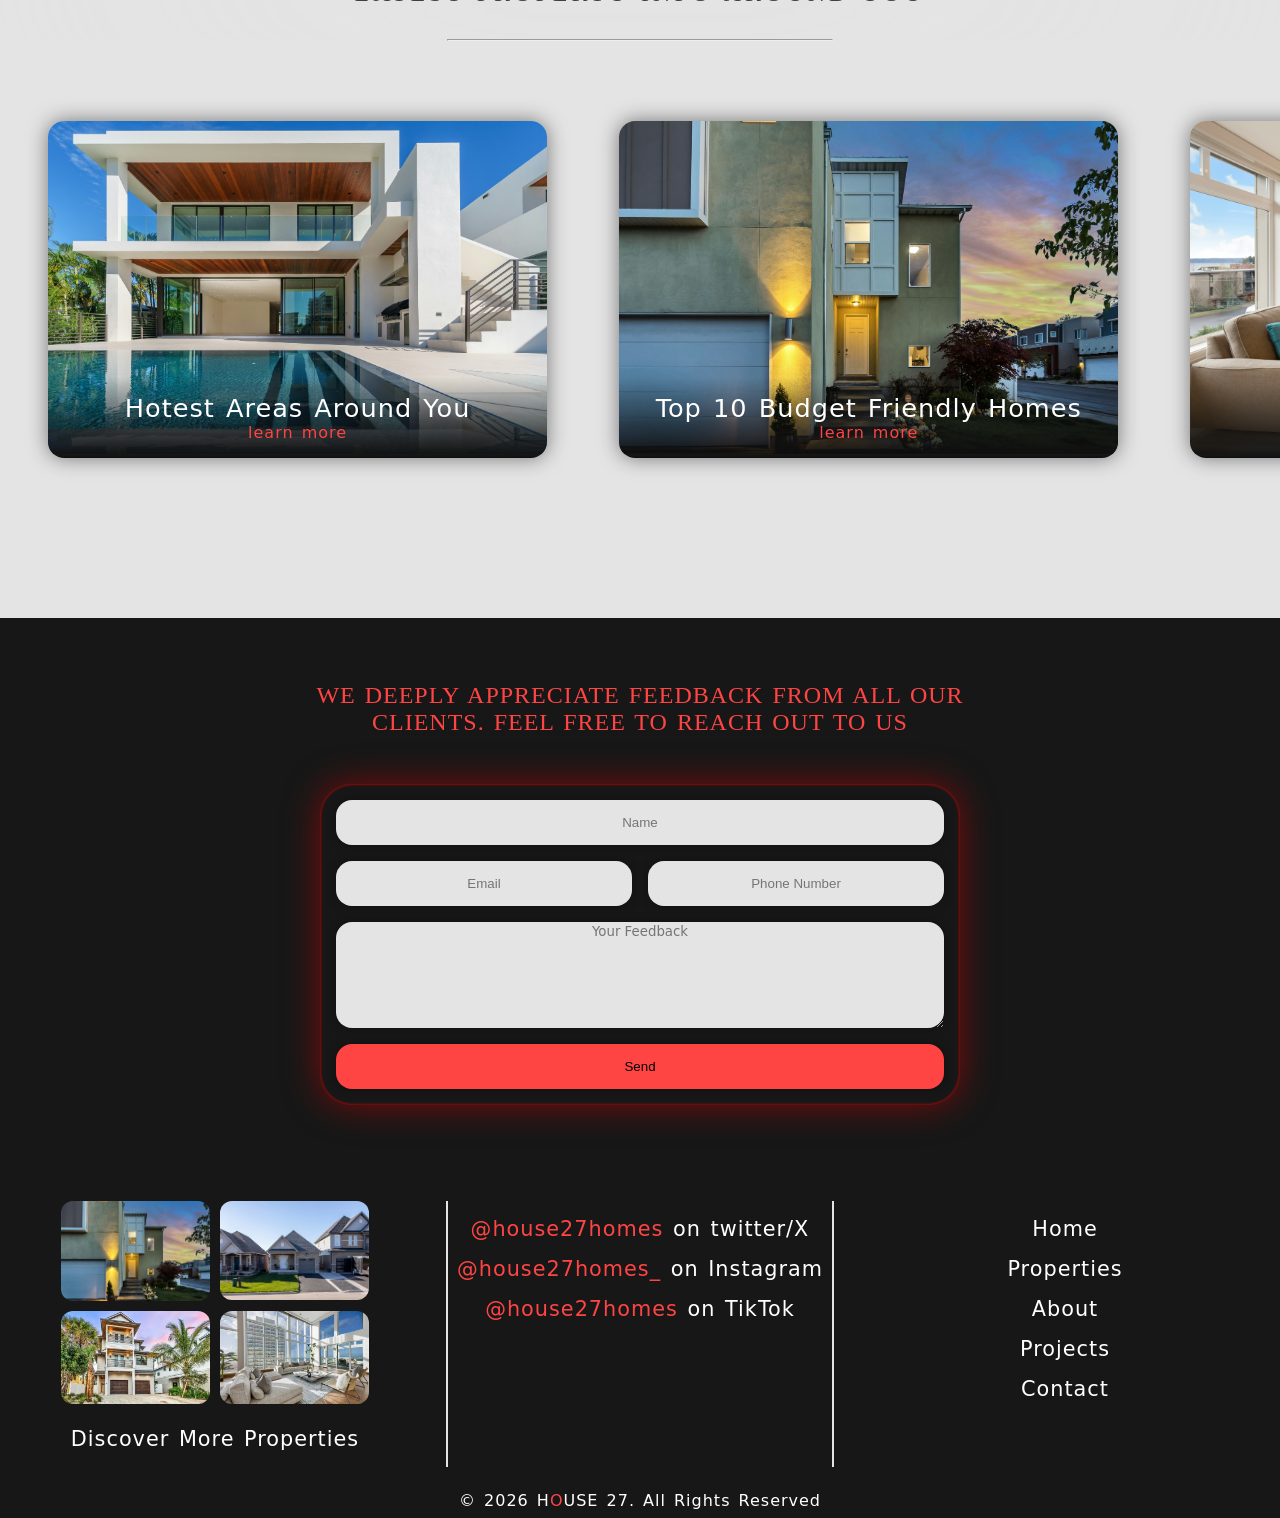
==== commit be130952: "Made blog page a carousel, and fixed scroll efficiency for pc" ====
--- a/index.html
+++ b/index.html
@@ -250,6 +250,7 @@
     </section>
 
     <section class="options">
+        <hr>
         <h1 id="filter" class="capital middle"></h1>
         <p style="text-align: center; max-width: 700px; margin: 1rem auto">Properties are available in the following categories and location</p>
         <div class="list">
@@ -407,7 +408,9 @@
     </section>
     
     <section class="brief">
-        <h3 class="capital">Our Projects</h3>
+        <hr>
+        <h1 class="capital middle">Our Projects</h1>
+        <hr>
         <div class="brief-of-cards">
             <div class="brief-card">
                 <div class="brief-img">
@@ -622,5 +625,6 @@
 
     <script src="src/default.js"></script>
     <script src="src/options.js"></script>
+    <script src="src/scroll.js"></script>
 </body>
 </html>
--- a/src/portrait.css
+++ b/src/portrait.css
@@ -2,9 +2,9 @@
     margin: 0;
     padding: 0;
     font-family: system-ui, -apple-system, BlinkMacSystemFont, 'Segoe UI', Roboto, Oxygen, Ubuntu, Cantarell, 'Open Sans', 'Helvetica Neue', sans-serif;
-    scrollbar-width: none;
+    scrollbar-width: thin;
     scroll-behavior: smooth;
-    scrollbar-color: #ff4444;
+    scrollbar-color: var(--tertiary-2) transparent;
     max-width: 4000px;
     -webkit-font-smoothing: antialiased;
 }
@@ -450,6 +450,7 @@
     border: none;
     border-radius: var(--bdr);
     transition: var(--trans);
+    cursor: pointer;
 }
 
 .recent {
@@ -602,12 +603,18 @@
     border-radius: var(--bdr);
     overflow: hidden;
     margin-bottom: 4rem;
-    box-shadow: var(--s-shadow);
+    box-shadow: var(--shadow);
     transition: var(--trans);
     width: 90%;
-    max-width: 500px;
     margin: 1rem auto;
     background: #000;
+    opacity: 0.95;
+}
+
+.brief-card:hover {
+    opacity: 1;
+    scale: 1.05;
+    box-shadow: var(--s-shadow);
 }
 
 .project .brief-of-card {
@@ -633,7 +640,6 @@
 }
 
 .brief-text {
-    background: #000;
     padding: 0 var(--b-pad);
     display: flex;
     flex-direction: column;
@@ -647,7 +653,7 @@
     padding: var(--pad);
     font-size: 18px;
     margin: 1rem auto;
-    color: var(--text-2);
+    color: var(--bg);
 }
 
 .brief-img h1 {
@@ -662,6 +668,7 @@
     color: var(--tertiary-2);
     width: 100%;
     padding-top: 20%;
+    transition: var(--trans);
 }
 
 .brief-icon {
@@ -692,7 +699,7 @@
     max-width: 700px;
 }
 
-.carousel {
+.b-p {
     display: flex;
     gap: 8px;
     padding: 16px;
@@ -1121,13 +1128,19 @@
 
 .b-of-card {
     display: flex;
-    flex-direction: column;
-    justify-content: space-evenly;
-    backdrop-filter: blur(10px);
-    -webkit-backdrop-filter: blur(10px);
+    flex-direction: row;
+    gap: 8px;
+    padding: 16px;
+    list-style: none;
+    overflow-x: scroll;
+    scroll-snap-type: x mandatory;
+    backdrop-filter: saturate(0%);
 }
 
 .b-card {
+    flex-shrink: 0;
+    width: 80%;
+    scroll-snap-align: center;
     background: #dfdfdf;
     width: 90%;
     margin: auto;
--- a/src/landscape.css
+++ b/src/landscape.css
@@ -108,6 +108,7 @@
     }
 
     .brief-card {
+        width: 40%;
         margin-bottom: 5rem;
     }
 
@@ -174,12 +175,11 @@
 
     .b-of-card {
         flex-direction: row;
-        flex-wrap: wrap;
     }
 
     .b-card {
-        width: 30%;
-        margin: 2rem auto;
+        width: 40%;
+        margin: 2rem;
     }
 
     .pages {
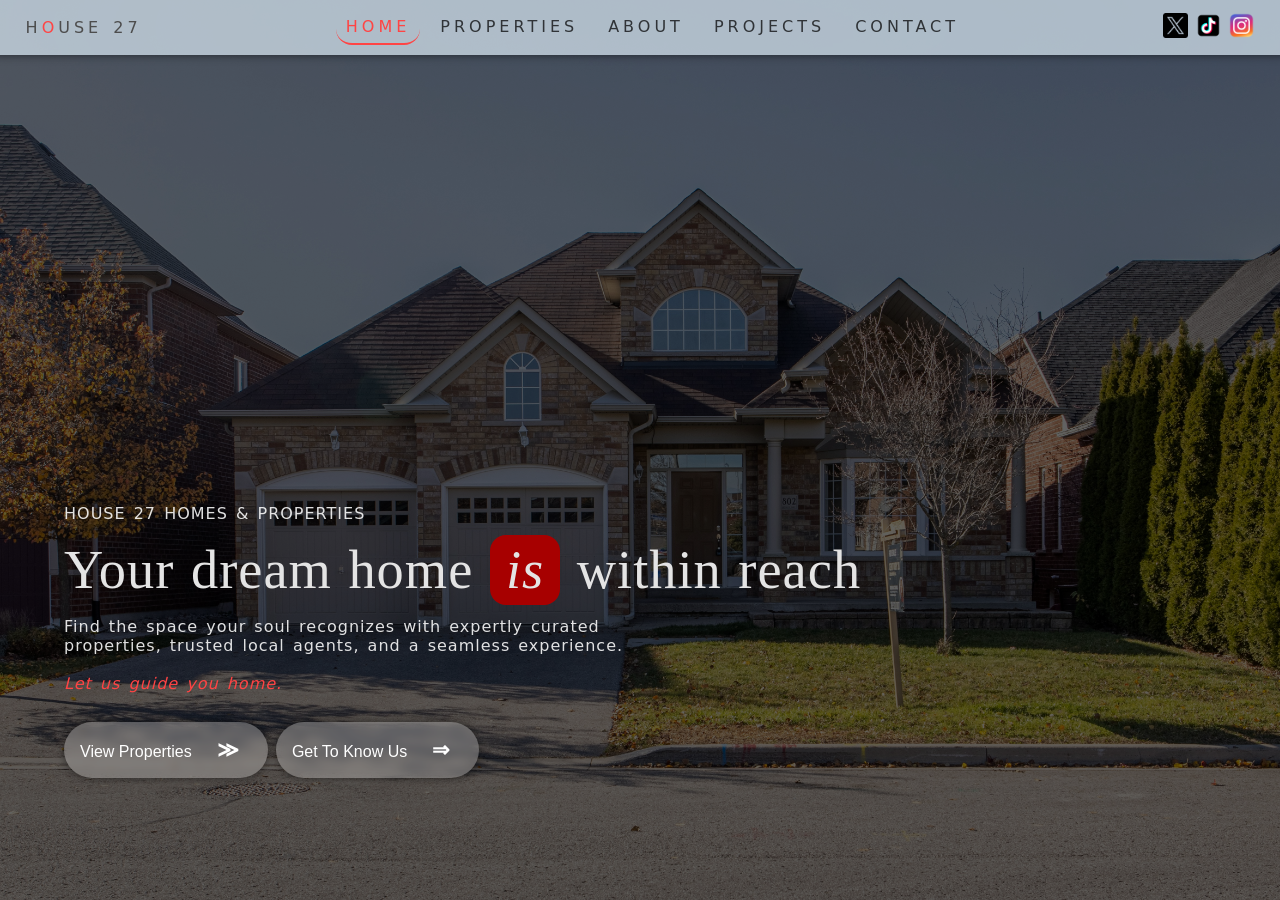
==== commit 8d2156c6: "Fixed hero animation" ====
--- a/index.html
+++ b/index.html
@@ -101,7 +101,7 @@
 
     <section id="hero">
         <div class="home">
-            <p class="capital">House 27 Homes & Properties</p>
+            <p>HOUSE 27 HOMES & PROPERTIES</p>
             <h1>Your dream home <em>is</em> within reach</h1>
             <p>Find the space your soul recognizes with expertly curated properties, trusted local agents, and a seamless experience.</p> <br>
             <p><i><rd>Let us guide you home.</rd></i></p>
@@ -126,7 +126,7 @@
         <div class="overlay"></div>
     </section>
 
-    <section class="options">
+    <!-- <section class="options">
         <hr>
         <h1 class="capital" style="text-align: center;">Featured properties</h1>
         <p style="text-align: center; max-width: 700px; margin: 1rem auto">Top picks chosen for it's great location, beautiful design, and excellent value, perfect for comfortable living and smart investment</p>
@@ -621,7 +621,7 @@
         <div class="h-link"></div>
         <div class="c-name"></div>
         </div>
-    </section>
+    </section> -->
 
     <script src="src/default.js"></script>
     <script src="src/options.js"></script>
--- a/src/portrait.css
+++ b/src/portrait.css
@@ -321,14 +321,17 @@
 
 .home h1 {
     opacity: 0;
-    letter-spacing: 5px;
-    word-spacing: 5px;
+    letter-spacing: 1px;
+    word-spacing: 2px;
     animation: 3s fadeUp forwards;
     margin: 1rem 0;
 }
 
 .home p {
+    opacity: 0;
     color: var(--text-2);
+    animation: 3s fadeUp forwards;
+    animation-delay: 1s;
 }
 
 .capital {
@@ -1134,7 +1137,6 @@
     list-style: none;
     overflow-x: scroll;
     scroll-snap-type: x mandatory;
-    backdrop-filter: saturate(0%);
 }
 
 .b-card {
--- a/src/animation.css
+++ b/src/animation.css
@@ -15,7 +15,6 @@
 
 @keyframes fadeIn {
     to {
-        transform: translateY(0);
         opacity: 1;
     }
 }
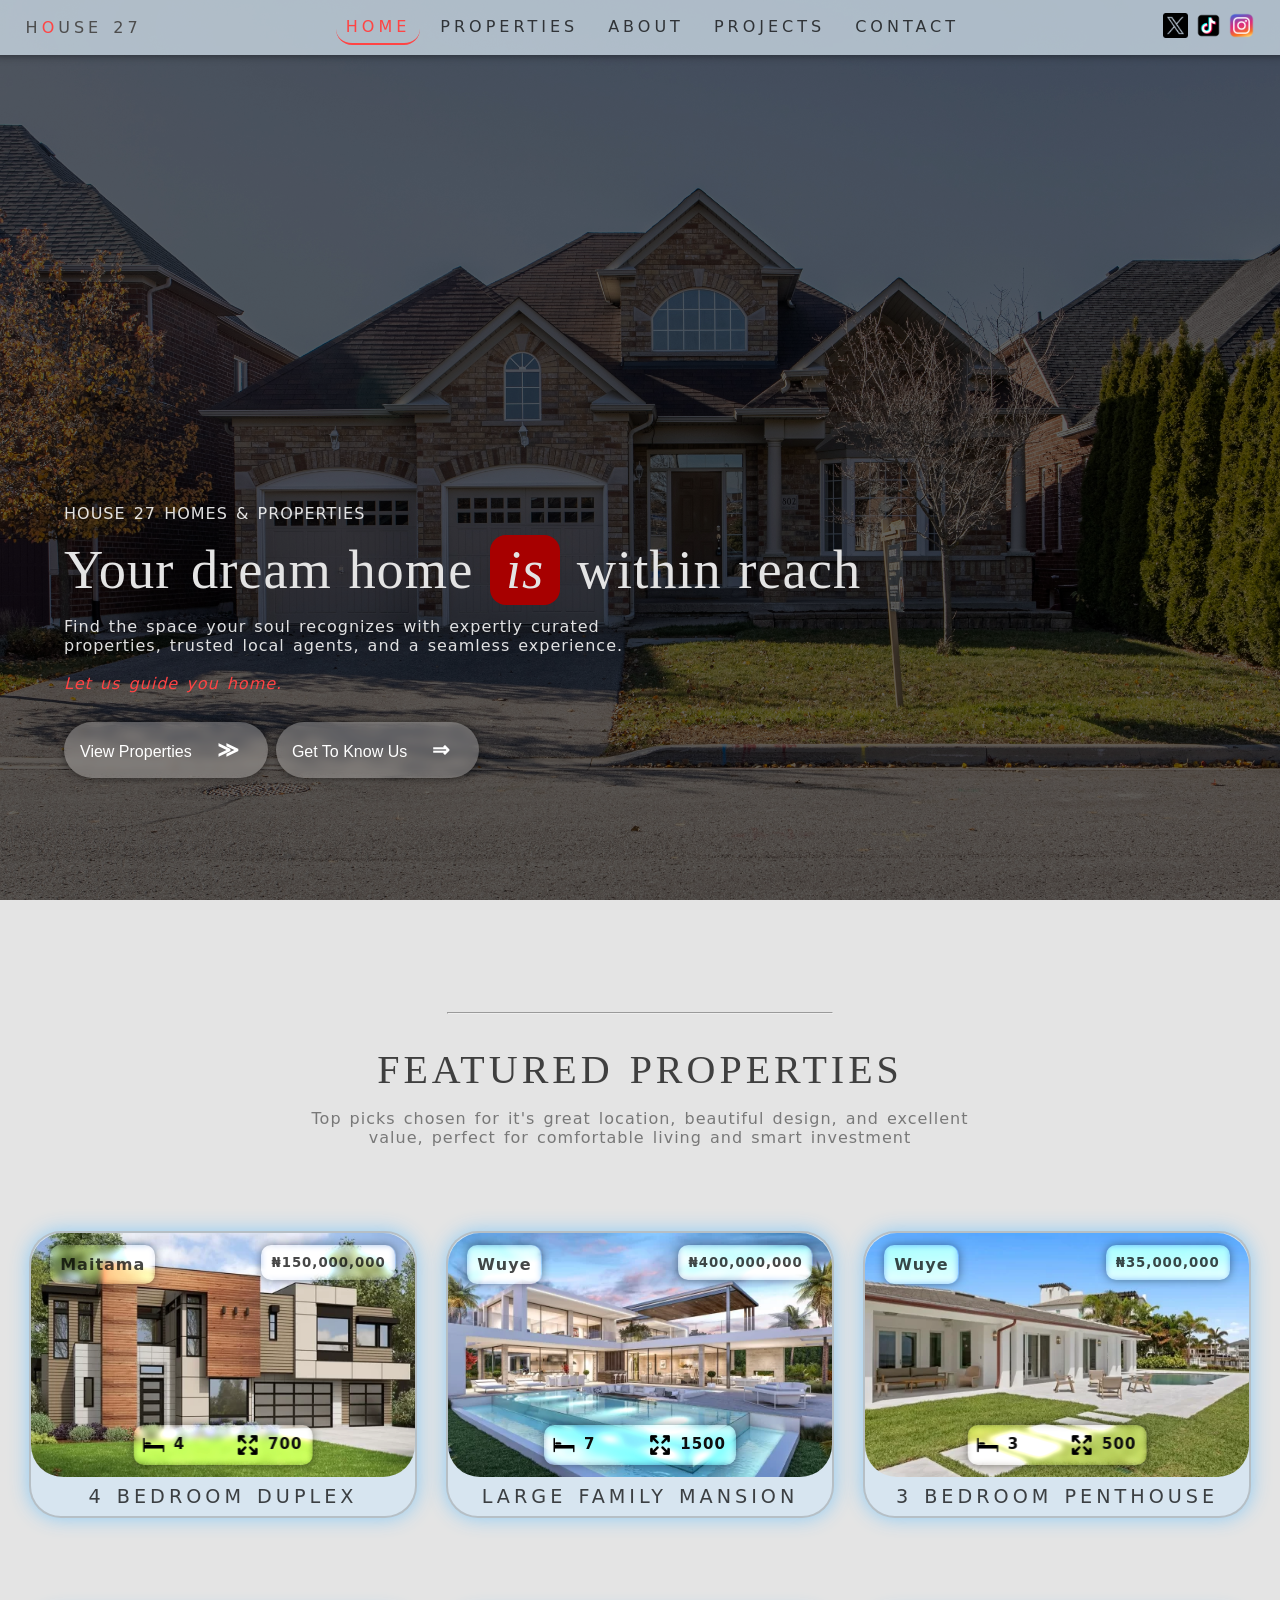
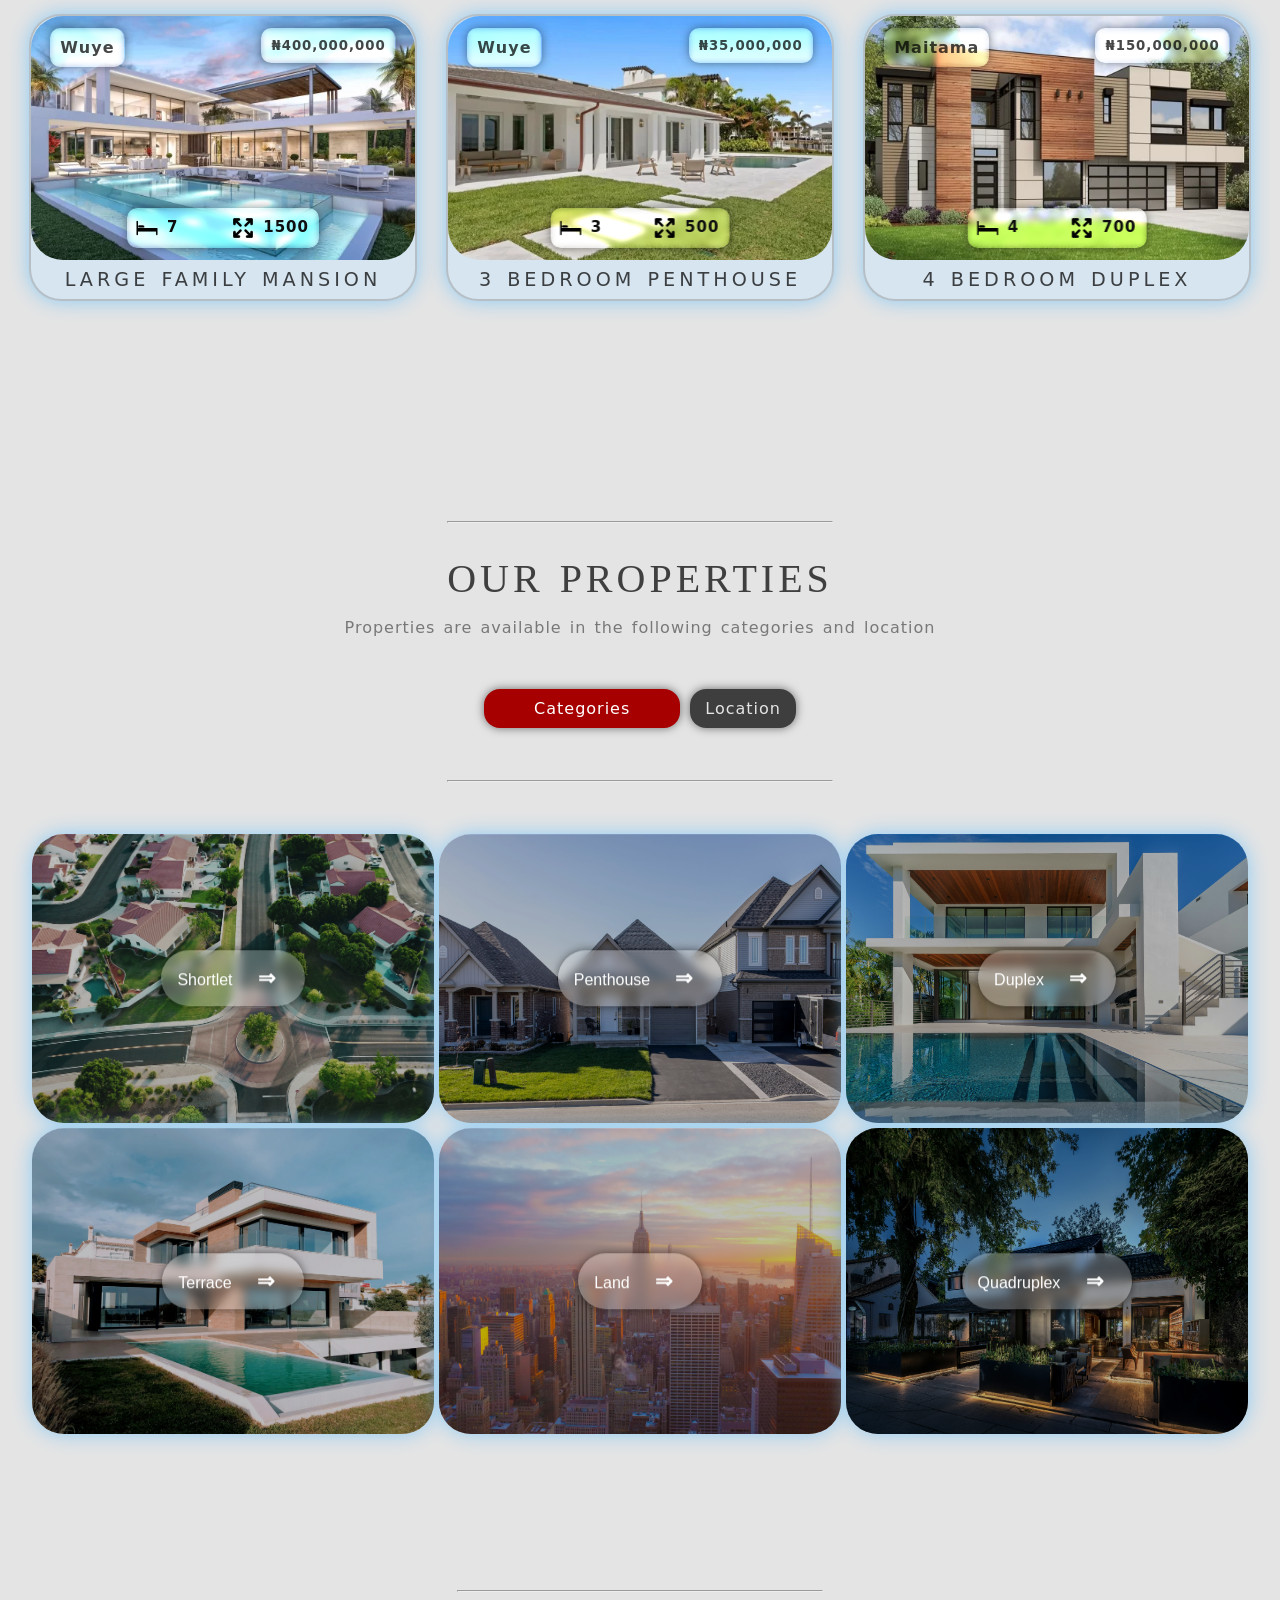
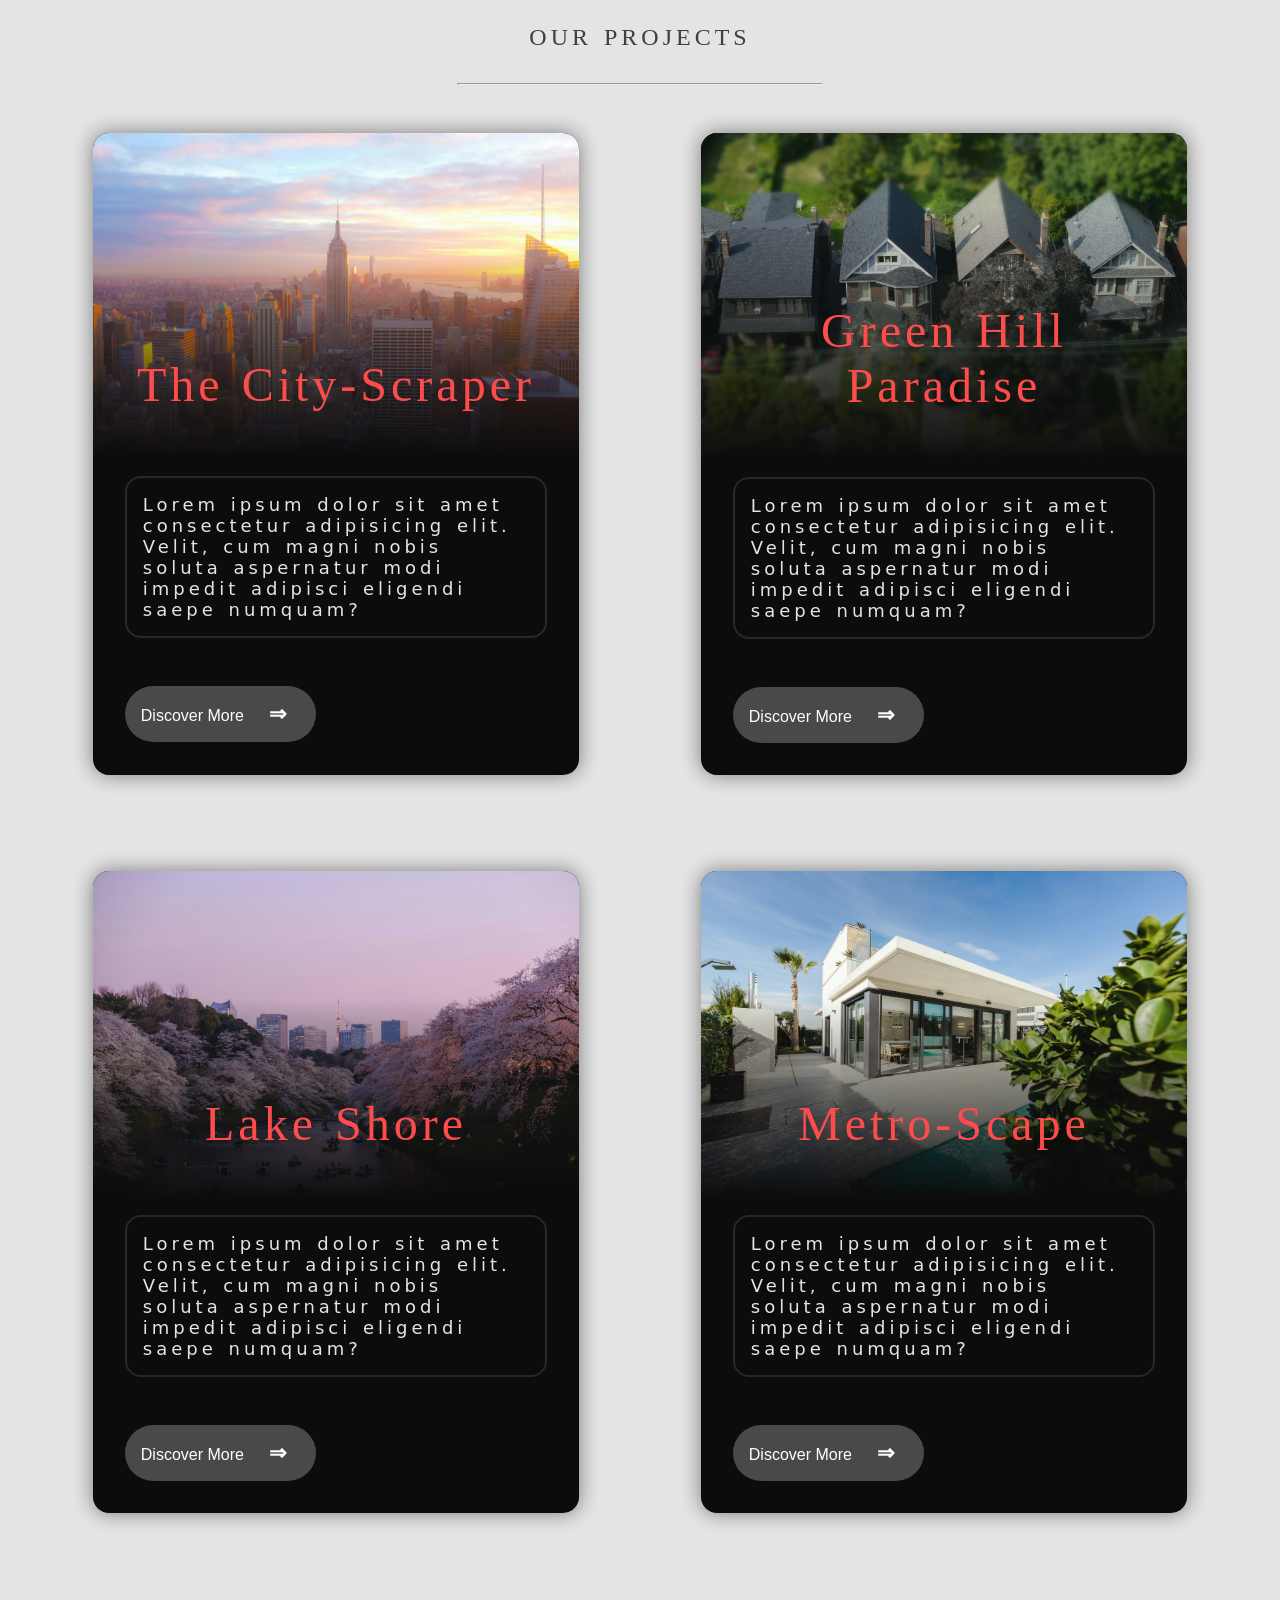
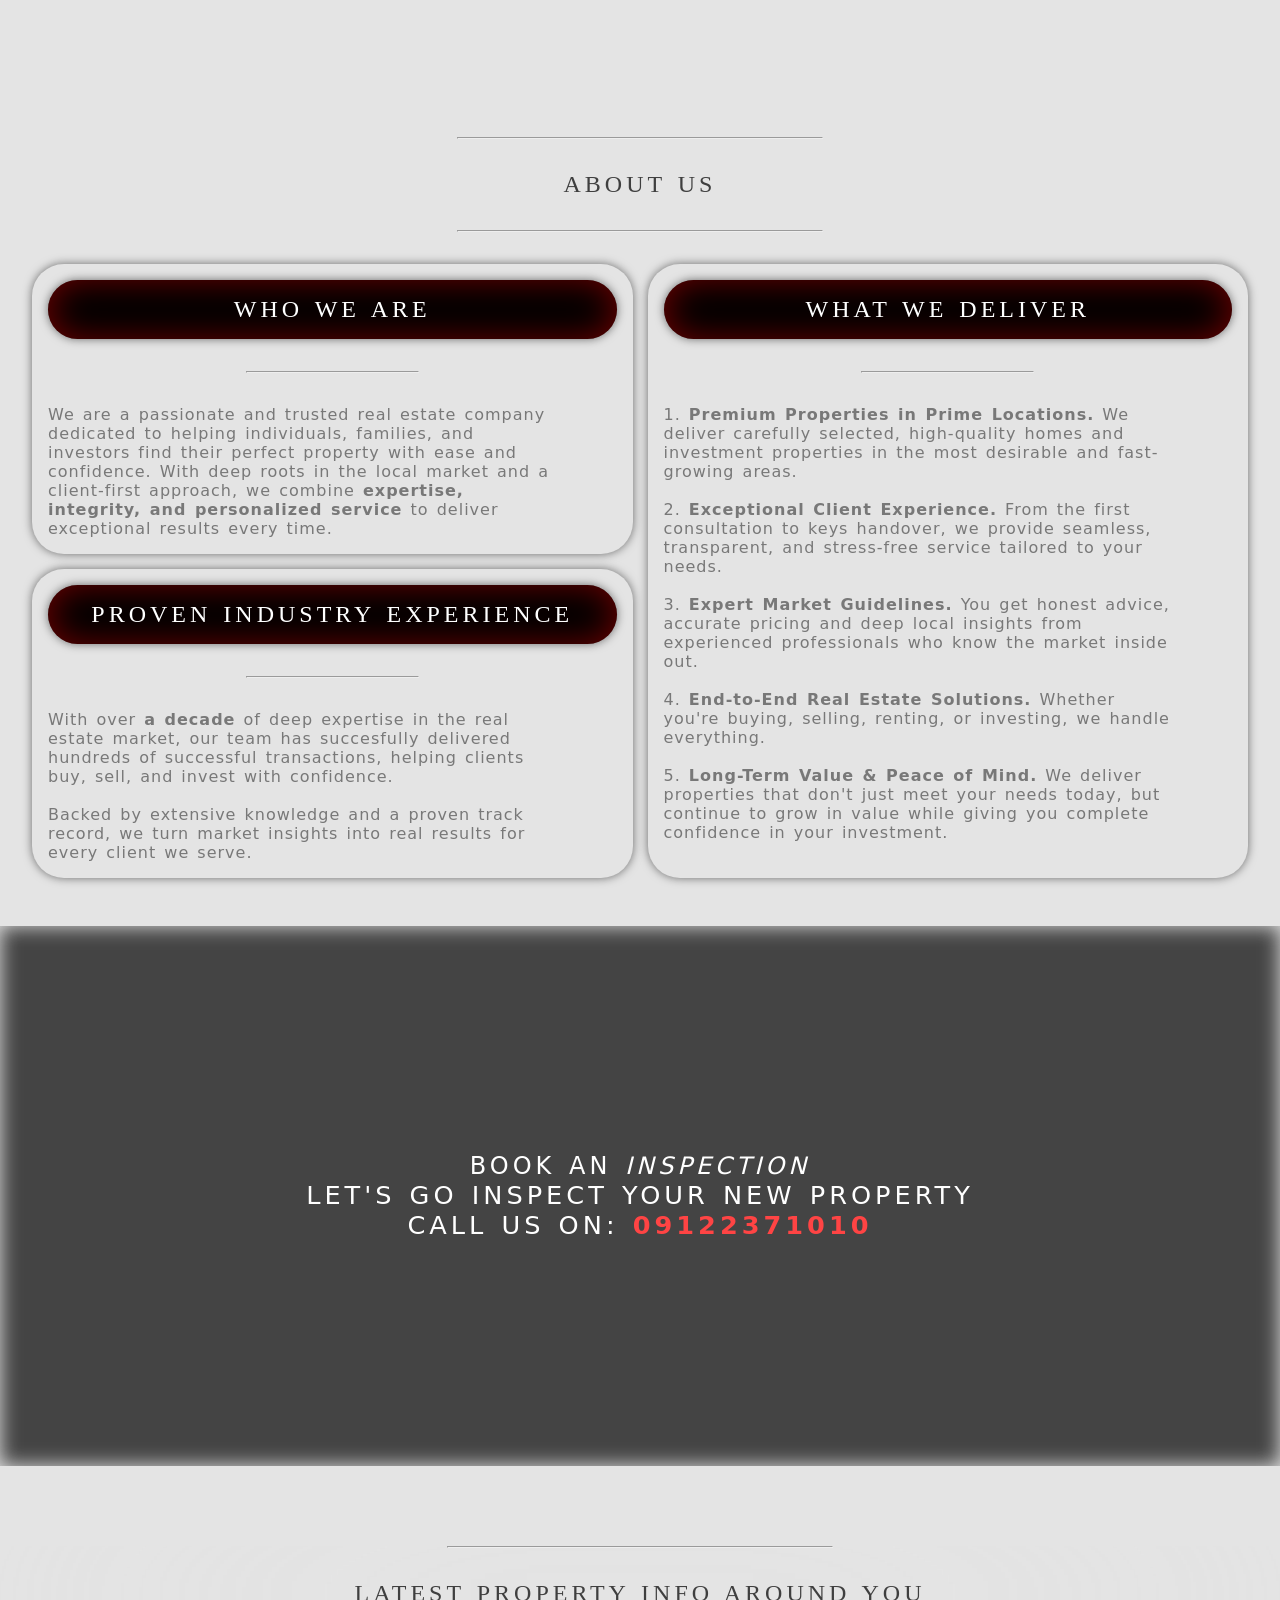
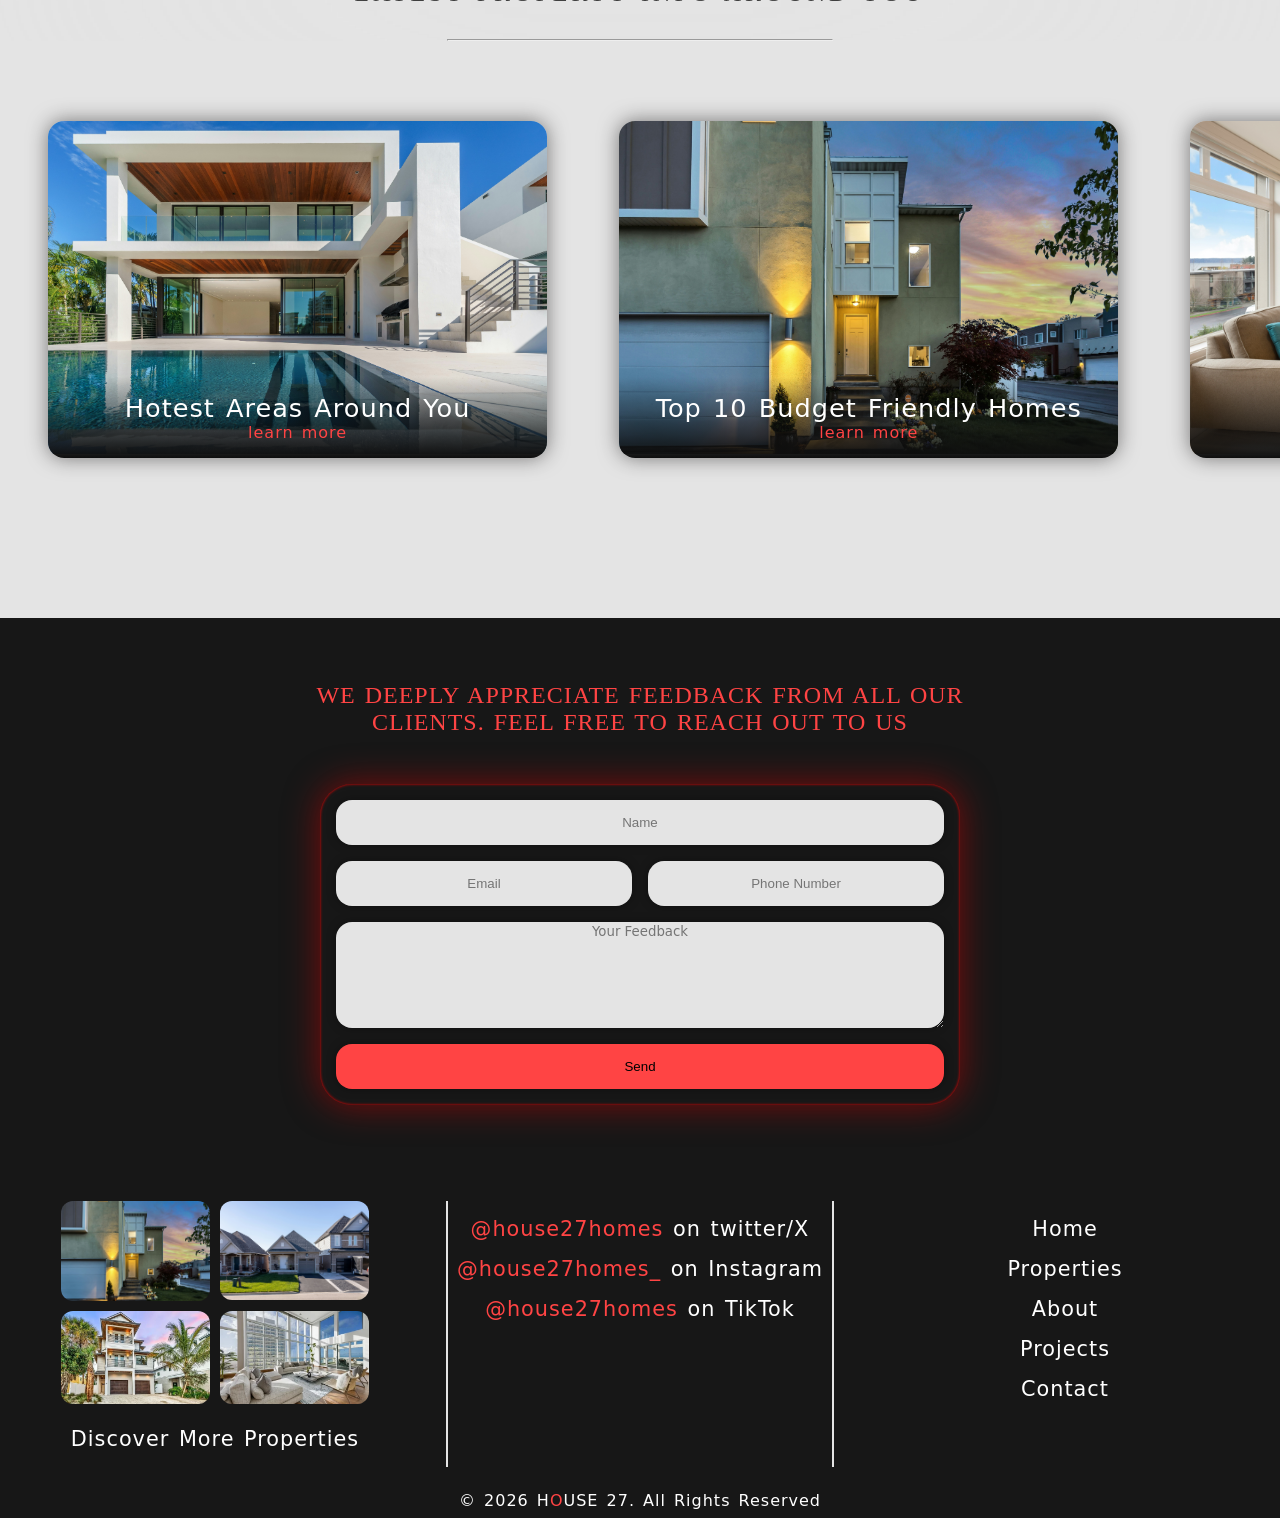
==== commit 561dc18a: "Removed commented code" ====
--- a/index.html
+++ b/index.html
@@ -126,7 +126,7 @@
         <div class="overlay"></div>
     </section>
 
-    <!-- <section class="options">
+    <section class="options">
         <hr>
         <h1 class="capital" style="text-align: center;">Featured properties</h1>
         <p style="text-align: center; max-width: 700px; margin: 1rem auto">Top picks chosen for it's great location, beautiful design, and excellent value, perfect for comfortable living and smart investment</p>
@@ -621,7 +621,7 @@
         <div class="h-link"></div>
         <div class="c-name"></div>
         </div>
-    </section> -->
+    </section>
 
     <script src="src/default.js"></script>
     <script src="src/options.js"></script>
